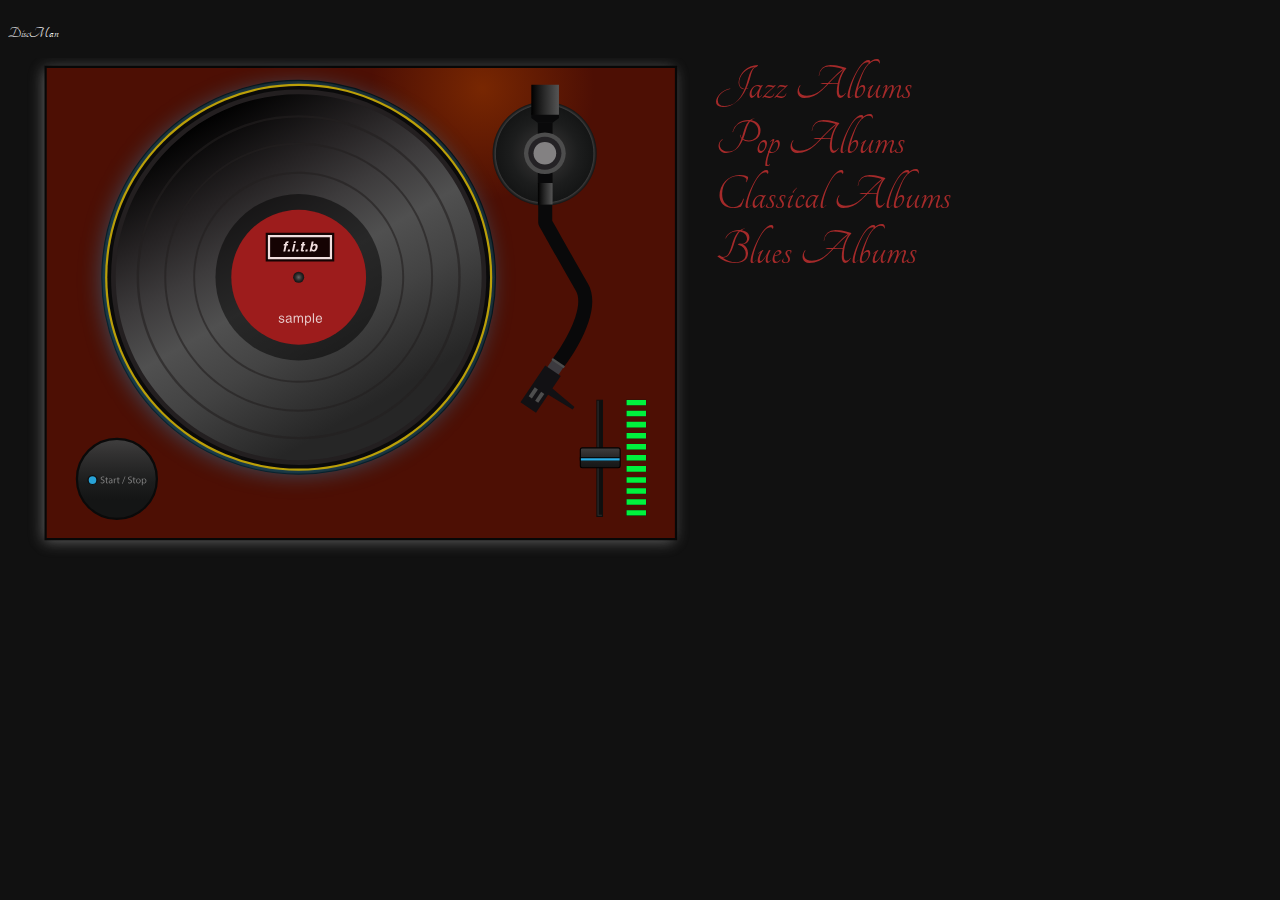
==== Player/player.html @ 1bad37e4 "fixed bugs" ====
<!DOCTYPE html>
<html lang="en">
<head>
    <meta charset="UTF-8">
    <meta http-equiv="X-UA-Compatible" content="IE=edge">
    <meta name="viewport" content="width=device-width, initial-scale=1.0">
    <title>Document</title>
    <link rel="stylesheet" href="./player.css">
    <link rel="preconnect" href="https://fonts.googleapis.com">
  <link rel="preconnect" href="https://fonts.gstatic.com" crossorigin>
  <link href="https://fonts.googleapis.com/css2?family=Tangerine:wght@700&display=swap" rel="stylesheet">
</head>
<body>
  <div class="total">
    <p>DiscMan</p>
    <div class="disc-content">
      
    <div id="container">
        <svg id="main" xmlns="http://www.w3.org/2000/svg" xmlns:xlink="http://www.w3.org/1999/xlink" viewBox="0 20 640 480">
            <defs>
                <clipPath id="volume-mask">
                    <path id="bar01" d="M559 429h18v5h-18z"/>
                    <path id="bar02" d="M559 419h18v5h-18z"/>
                    <path id="bar03" d="M559 409h18v5h-18z"/>
                    <path id="bar04" d="M559 399h18v5h-18z"/>
                    <path id="bar05" d="M559 389h18v5h-18z"/>
                    <path id="bar06" d="M559 379h18v5h-18z"/>
                    <path id="bar07" d="M559 369h18v5h-18z"/>
                    <path id="bar08" d="M559 359h18v5h-18z"/>
                    <path id="bar09" d="M559 349h18v5h-18z"/>
                    <path id="bar10" d="M559 339h18v5h-18z"/>
                    <path id="bar11" d="M559 329h18v5h-18z"/>
                </clipPath>
            </defs>
            <g id="background">
                <g id="bg">
                  <image width="610" height="467" xlink:href="[data-uri] GXRFWHRTb2Z0d2FyZQBBZG9iZSBJbWFnZVJlYWR5ccllPAAAEM5JREFUeNrs3ety27YWgFFIZm5t zzvnnU/bJLYsHTtDptvbAEjqavesNYOhLMmWmPz5BoCoUgAAAADg/9HmWi/09evXq74eAMCJDmO/ vL8YE14AgEC7cox1AkyUAQDvPsIuFWYnhVIjwDbnfA0AgDcYY4dzhdlRoVSJsM2RMSbUAIC3GlxL Y+xwSpStjqEUYrUIax1bryfIAIC3GGK14GodX9y3JsgWh1BnNiweN537xRgA8B5j7NCIsMNcnC2J skUh1AixWoQtvb/32uIMALhFfJWZ6DqsuH9xkA0L33AtxHpjO/N4LbrsLQMArhletcd6sTWNfeex /Hc2M68/HzmVPWKt8IrHbeOxXpCJMQDgljHWCrF95bhvPFadLevNjm3OEGJLx9IoE18AwDXjbEmE LR2rg2xumXJpiN2No3Y7HntBJsIAgFtFWS/EHivHeDvaN16nuVzZjJ8wKxaDbNsJsaFye6gEWms/ mRgDAG4RY619YTm8duPtXbh/l55TW8L89Rq12bHezFhr034rxOL4EG7nUFsyQwYAcK0g682IPaYI 240Ns5tpl314vLuZf+kyZS3Icoh9aIzpsbsyP0MGAHDrGIsh9jwexvh6GEfsmNbf3KT4WrdMmZYo 84xYbTbsObY+jiPe/piibEgxti2WKgGA20RYaYTYFGO7FGH3YTyk27sw8rLli+DLS5WtmbHapxtb YZZj7FMYOcjiDFktyMQYAHCLGMsh9hgibAqvOKm0acTctvyzRJlnx0rl59k9Y5uybIZsCq3nAPs8 jlqUxdm0/ClLX5kEAFwyvOZiLG7Un8b9TIjVLm9RC7Lme3kVOTNLlDGm8kzYc4B9GcfnNKYgi0uW vdkxAQYAXDrMesuTcUbsx9P4nsa3cXwfH/8Rwi3G3OxSZW1mbG6JsrdMGcPstxBon1KQDZXC3KbX F2YAwCUCLB7zpyfjPrEpxIbQPqW8/rTl9Hu9S3g1lyqHFSfSCrHanrHPIcjiTFlerpyWOuOlLooY AwAuHGMxqg4pqmrLk5sQbzncduPzakE2a5gJr7l9Y63Zsbhk+aX8M0sWN/QPqTRjjNnMDwBcKsoO KcamEWfF4gcP8x6xuJQ5d6WI2X1jS2fGlm7gby1X5tmx1icr7RsDAC4dY9Pt2nXFHkKM5RCLEXZf Xu+Fb11LdTayfuls3o9LktPsVpz1+v1p/DGO/4Tbf4yPxY39096x2nXHxBgAcKsYi0uU06b9aaP+ X0/jzzD+G24/P/Z3eG7eyD99SrO6iX/oxVm4L39h+LbUr8Qfr7gfL/w6zYp9KS838ser8vvycADg miE2jXy1/WmiqITHH8rLrVa1GbH8dY+ltGfHfm3iP2YDf+87KvOyZQyyT2nUYmxbCTAxBgCcO8ae 7Ssxljfr56XLHGFz+8VmDUeczJJLXeSvSsqftvxY2tcbE2MAwLViLC9T5j1iD+XlBw9726yO+r7t Y2bGSmnPkLWi7ENpf5n43GY3MQYAnDvGanvGloTYXaN9NmXZ8uTqGOvtIevNjuW9ZPGY95fltVaX tQAALh1l+WuQcoi1GmZb5mfFunvE1sZYmfmjvX1ktTDrjVZVAgBcIsQO5fX1v1qNUpsRWxph3Z4Z jjyZTSfI8icJahv9axv/zYwBANcOstgb+0avbBuNUwux1f2yNsZqdbfkKv3bTqDFx3rfTwkAcGqI bcJxiq8pzJb2ytyM2KpN/MMJJ9R7od7MWetkejNjogwAOCXCSgqxKb72CztlbqJo9acoJ9uV8bUk zloxtenc1/pOyqNPDACg0hOt1tgsbJfWY8e000+n7hlb+9ylAVaKmTEA4DxaM2PxOBdml2ikn7YX Oum1xWhmDAC4lLWTQKe0zWrbK/4DLNlftuYfBQBgbZOsaY6LBdi1Y6x1UmILAHhrsXb1Ttke+SaX VufmiL9fhBoAcMHgOqY11lxLbFUDbf2fAADcjhgDABBjAABiDAAAMQYAIMYAABBjAABiDAAAMQYA IMYAABBjAABiDAAAMQYAIMYAABBjAABiDAAAMQYAIMYAABBjAABiDAAAMQYAIMYAABBjAABiDABA jAEAIMYAAMQYAABiDABAjAEAIMYAAMQYAABiDABAjAEAIMYAAMQYAABiDABAjAEAIMYAAMQYAABi DABAjAEAIMYAAMQYAABiDABAjAEAiDEAAMQYAIAYAwBAjAEAiDEAAMQYAIAYAwBAjAEAiDEAAMQY AIAYAwBAjAEAiDEAAMQYAIAYAwBAjAEAiDEAAMQYAIAYAwBAjAEAiDEAADEGAIAYAwAQYwAAiDEA ADEGAIAYAwAQYwAAiDEAADEGAIAYAwAQYwAAiDEAADEGAIAYAwAQYwAAiDEAADEGAIAYAwAQYwAA iDEAADEGAIAYAwAQYwAAYgwAADEGACDGAAAQYwAAYgwAADEGACDGAAAQYwAAYgwAADEGACDGAAAQ YwAAYgwAADEGACDGAAAQYwAAYgwAADEGACDGAAAQYwAAYgwAQIwBACDGAADEGAAAYgwAQIwBACDG AADEGAAAYgwAQIwBACDGAADEGAAAYgwAQIwBACDGAADEGAAAYgwAQIwBACDGAADEGAAAYgwAQIwB AIgxAADEGACAGAMAQIwBAIgxAADEGACAGAMAQIwBAIgxAADEGACAGAMAQIwBAIgxAADEGACAGAMA QIwBAIgxAADEGACAGAMAQIwBAIgxAAAxBgCAGAMAEGMAAIgxAAAxBgCAGAMAEGMAAIgxAAAxBgCA GAMAEGMAAIgxAAAxBgCAGAMAEGMAAIgxAAAxBgCAGAMAEGMAAIgxAAAxBgCAGAMAEGMAAGIMAAAx BgAgxgAAEGMAAGIMAAAxBgAgxgAAEGMAAGIMAAAxBgAgxgAAEGMAAGIMAAAxBgAgxgAAEGMAAGIM AAAxBgAgxgAAEGMAAGIMAECMAQAgxgAAxBgAAGIMAECMAQAgxgAAxBgAAGIMAECMAQAgxgAAxBgA AGIMAECMAQAgxgAAxBgAAGIMAECMAQAgxgAAxBgAAGIMAECMAQCIMQAAxBgAgBgDAECMAQCIMQAA xBgAgBgDAECMAQCIMQAAxBgAgBgDAECMAQCIMQAAxBgAgBgDAECMAQCIMQAAxBgAgBgDAECMAQCI MQAAMQYAgBgDABBjAACIMQAAMQYAgBgDABBjAACIMQAAMQYAgBgDABBjAACIMQAAMQYAgBgDABBj AACIMQAAMQYAgBgDABBjAACIMQAAMQYAgBgDABBjAABiDAAAMQYAIMYAABBjAABiDAAAMQYAIMYA ABBjAABiDAAAMQYAIMYAABBjAABiDAAAMQYAIMYAABBjAABiDAAAMQYAIMYAABBjAABiDABAjAEA IMYAAMQYAABiDABAjAEAIMYAAMQYAABiDABAjAEAIMYAAMQYAABiDABAjAEAIMYAAMQYAABiDABA jAEAIMYAAMQYAABiDABAjAEAiDEAAMQYAIAYAwBAjAEAiDEAAMQYAIAYAwBAjAEAiDEAAMQYAIAY AwBAjAEAiDEAAMQYAIAYAwBAjAEAiDEAAMQYAIAYAwBAjAEAiDEAADEGAIAYAwAQYwAAiDEAADEG AIAYAwAQYwAAiDEAADEGAIAYAwAQYwAAiDEAADEGAIAYAwAQYwAAiDEAADEGAIAYAwAQYwAAiDEA ADEGAIAYAwAQYwAAYgwAADEGACDGAAAQYwAAYgwAADEGACDGAAAQYwAAYgwAADEGACDGAAAQYwAA YgwAADEGACDGAAAQYwAAYgwAADEGACDGAAAQYwAAYgwAQIwBACDGAADEGAAAYgwAQIwBACDGAADE GAAAYgwAQIwBACDGAADEGAAAYgwAQIwBACDGAADEGAAAYgwAQIwBACDGAADedYwdxjH3nKXP7f0u AMC5HdsahxW/u6qBtjf4BzgcGWoAAP+6Ttle+cSWFKrZMQDgUk2ypjmuEmbbC57s2iXN1lGUAQDn 6JJjguziYTacWJZrn1ub/ovHTeVYiiADAM4TZXPHWnQd2z2LbM/4x1uRVTondlhQq0IMADg1wo4J sFaUrV0B7BrOdGK98sxjP47a/dtiZgwAuFyUxeN+Racs3V+22nDESRwa97VOZl85sXjfZhzb8HMM MgCASwTZml7pRdrhlDAbznQitRCrncjjOOLP8W9uwijhCABw7hA7dPrksRNovSBbPZE0LHzjh879 vdmwx3RSeWwaMSbEAIBrBFmvUx5TyyyZJVvaUYtjbGmEHToBtkvH6XbcDzbtF8szY6IMADhnhJVO vzxUeiU3TA6zJcuWpRdkw8qTOHROIs+I7cJ4CMe7FGJ3Y4hNo4gxAODCMVYa7fIQRmyYXYiyub1k pazYNzYceTK9WbFdJcSex30lxB7H+6b7xRgAcM0Ym3pkGs/N8mPslvsUZq0oWzIzdpYY6+0PiyeR A+zDOO5CbOUQm2LMMiUAcI0YiyPH2P0YZDHKcpjlPWWtMFsdY4dK/NSm3Pbl9aa3vBx5H2IszojF ddmhvFymFGIAwDWDrLa6N8XY93HkINtVomxfXn/aspQFe8hexc7Xr1/zDNW2/DN79RxPH8fxeRy/ PY3fw/hjHPG+L+H5H8vL2TIxBgC8hRibJoumSaUpxr49jb/C+HMc8b6/K/FWi7Wf46m3fr2XYcWb b73pvNltqslp1ivvEXsYQ2wYxzbFWCkubwEAXC7G4jEuMcb97vchyKbQikuXeaN/XrJcvFQ5rCjH 3n6x+Mbj0mMtxB5CiOXN+61ZMVEGAJwaYbXbeRN/XKrMs2PfQpTdpxBbcpX+apwds4G/trZaC7G8 Wf/5edMS5VCJtvxJSjEGAFwqxvInKlttM82GfQthlj9t2fuE5ayh8YY3lQjrXcpiun5YnhGL037T 8uSHSrTZLwYA3CLMeit+Mci+pxjrzY4t+e7KfvA0NvFPY5rVmsLqebbr0zg+h/EpjGnT/1Be7hW7 q4RY7T0JMwDgHAGW78tfixT3jsXlyh9h9MIszpRVly7j5v1S+suUS742YDu+WN6An6f78vXGerNi wgsAuFag9a6fmj+gmKNs6Qb+7mb+3gb+3lJlfLP5Qq05xPKnJ1shJsYAgFvFWGu5clcJsvvw85Jl ytrr/tIMn7BUOT0vBlS8cn5etsxjeiz+Ti3ERBgAcIso613CK36B+ENjxA38ravy/3ytvERZyvyn KeMMWX6jrefnopyCLW/wF2MAwFuMsdq3DOWZstp3Vb66uGt6naq5PWOb9Ad6IZZjbFdebtTvzYhZ ogQAbhFitSCrzZDtU5Q9Vm63rjXWDbJu/IxLlaURT7Vly9rt/KnJ3oyYGAMArh1jpczPkOVj7Xb3 0ha1JcpnS5cpa7+8rzx3W15+0jJv1G+F2GZNJAIAnCnC4s+9IFs6Wp+gbC5TzkbPU8WVFE21GbJ8 3DYe60VY772IMwDgXPHVemxJlB1SeOVjNcTGnjo+csJyZSvIWoHWGrXXFmMAwC1jrBdktThb9B2U reXJybDiJDaNgqzF1n5BhG2EFwDwxgLtsCDKlty/JATXhU9ariyNuNp07m+9nvgCAN5inNUCqxZj tYj7ebu3PHl0CFX2kPXirPUcMQYAvJcYK53oqj5nSYSdFEKdWbLa37QXDAB4r0HWeqy1FLkqxE6O oUqUrY0xAID3GGqvfl4bYWcPpUaYiTEA4N8YYycF2MVDqRNmAADvOsrOEWAXjzGBBgAILwAAAAAA AIA36X8CDACOG1p7+QyoYAAAAABJRU5ErkJggg==" transform="translate(11.56 10.56)" overflow="visible" opacity=".75"/>
                  <radialGradient id="SVGID_1_" cx="429" cy="47.27" r="491.08" gradientUnits="userSpaceOnUse">
                    <stop offset="0" stop-color="#782702"/>
                    <stop offset=".206" stop-color="#4D0F04"/>
                    <stop offset=".688" stop-color="#4D0F04"/>
                    <stop offset="1" stop-color="#4D0F04"/>
                  </radialGradient>
                  <path fill="url(#SVGID_1_)" d="M34 28h570v427H34z"/>
                  <g>
                    <path fill="none" stroke="#070707" stroke-width="2" d="M34 28h570v427H34z"/>
                  </g>
                </g>
            </g>
            <g id="Record">
                <radialGradient id="recordplate_1_" cx="262.649" cy="215.289" r="175" gradientTransform="translate(-4.333 -.736) scale(1.017)" gradientUnits="userSpaceOnUse">
                  <stop offset=".919" stop-color="#3D3C3C"/>
                  <stop offset=".935" stop-color="#323131"/>
                  <stop offset=".975" stop-color="#1C1D1D"/>
                  <stop offset="1" stop-color="#141515"/>
                </radialGradient>
                <circle id="recordplate" cx="262.818" cy="218.245" r="178" fill="url(#recordplate_1_)" stroke="#000" stroke-miterlimit="10"/>
                <g opacity=".7" id="play-state-ring">
                  <image width="411" height="411" xlink:href="[data-uri] GXRFWHRTb2Z0d2FyZQBBZG9iZSBJbWFnZVJlYWR5ccllPAAAR9ZJREFUeNrsnWGS67puhCHZPncX +Z8FvVVmQfmfXZwZW0q9qjOJLi8BNEBSluTuKpc9tmfGli1+bAAERSiKoiiKoiiKoiiKoiiKcjTx EFAUpv/8r//5x/ny3//6j5VHhqIIG4pSQXEkEVoUYUNRhAlhRFGEDUWoHP58GAYKQogibCjqGFA5 03e8CzgIIIqwoaj+YJku8H1fOz+PAKIIG4pqgMvU4bt8tO/82uE5YZAQPhRhQxEueahMnb/v2fNj 7fj8LGhCr4HwoQgb6uqAmQbfn/0d9PmZQXo92P0ED0XYUB8Bl6nxuVPw53fCJgKCNfGc1vsIH4qw oU4JmFHAmBphM+1wXvQEi/Vz9HfT8CF4KMKGOjJgonBpuZ193l6wyUKk5bb3GAoogocibKi3AmYv mKD3IY9nHM8I4ERut9yXBRMEH4KHImyoUZDJhr2iEJk6PzfrdkaCxroPeWxt/HtR+BA8FGFDHQYw GSgg161/Q7vPOh/Q8yQanlo7Xrf+DQRIIfAQOhRhQ0UgkwGMNsBHIYLcjt6HuKpRsImCJnMfcrsV RgQPRdhQQ1xMBjBReEQeiwKpJczmnS9IxZl1uwc8VuM+6+esO0IdG6FDETaETNjFoIDR7kN+9h4T 8LkZ4HiwmQY6Gg8i3s8tj7U6oqj7IXQIG4qQ6QKYCBSiF0k8TwNRL+D0Bo0HDOTxyEWA+wkeirCh 0pBpDY1FnUrkMnf6O4jj8aCDnivZQoARANlels4w6gEeQoewoT4MMoiL6QGYueH+WfJg8kJx5W0L OFnYjALNAt6/JH+vJ3gIHYqwIWTC7sUDzByAR8vtrAvyIJoBDQIcCza1+5YAaBbn9hJ4LvoavPcQ gU4VPIQOYUNdFzK9nEsNENlr775s2A0NqfV0NihokMHfgkr2WrsPdT+a8ynff8jtEDqEDXU+yFjr XqI5F2/g315793nPRWEUAU8ENhlnE4ENGi5DAYPcjtyHuCAEQE0hNkKHsKHOAxmrLFm7L+paytvI z95zPHjtARxUKxBG6wEaBDK1n6PPQQFUuy8TaiN0CBvqIpDJOpg5CJgZfAz9najzyYTUWoGDOJts 6CzqYKwL+jwLTEhOCHE8GnwIHcKGujBkZgM0qEPxLrcdwJNxN+VxigInWuqccTWoK8leXgPgowFI QMdD6BA21EUggybzW2ByA2DjQWgEcCJhtEgHgdZ8zQjQvID7XhKHj5cX6pXjIXQIG+qEkMnkXVCg 3BzIWOCJAgcNpc2SK4FGgZNpsJkFTcbJaBB5gfdFQGSF+DJhNkKHsKEuBJkoYCyI3JT7rOvW8Bqa u5mVYyOS6yYQ7RrgASdbbRZxMK/O19b/tkJumYWk3jEmcAgbqjNkvFl51MUgYbEbCJeb85gHHRQ8 ZwujiTGIZgoDygH85cDHum65jbggpAS7tYSa0CFsqA6gsVrJ9ILMzYCMB5bI/R54POhMHcJoSAgt us4G7R7Q6m7QUBrqZl7Kz9p9WQB5uZ6WSjZCh7ChBoXM0KS/l4dBwmEeSJAL4nq8fFDPAgEENl4o TYIhNBQ2rQUCXn4GBQ1y8QCF5nqs4oKI22FojbChdoaMNTDfQPcSudw7A8cKpVldBxDYtLgaZIsB dFEn6m5GOZsMaJ5JECEFCAh0rAWjdDmEDdUYMov2J4u6mCxQvJ+j0Mnka3rmaiLdsDOwEcHWmFig QRwO4mwybuYZvM8LwVngieZ2JAodAoewoZupu5ntzzMYMtMgY4HGAsjduE+DzR2EzE3aCwN6tqlB INMSSrNgE21VU4MPChwNCghYns792n0LCJ9siI2hNcKGoAHcTLSEeW6EjAaX7DXicqL5miNUn42C jSiDJbKFgDUYZ/I2npvxbj8NCCHhNw862rqdaCEBoUPY0M1IrKUMWq5c3rYAc3fui0LHA463hgfp Co06GhQ0CGQmUTb+AmbUPUJqXjPOltyN5Uw0kNQez8KnDPUhVWy1Y1U7rnQ5hA3dTCBkhuRjPBej QaX2s/Uc1N0g5c5emTOyxw26LfRRYCOSb2UT7S6gQQcNpVkOprxtPWaF4DT4eCG2SHjNdDkEDmHz qW5Gqy7znMwNCI9ZcLk7wPFg44HGqzzr1WhTJLYFNBo6s2BjDWbRkmiR+N42EZeDhNWekoONdb8G Hy/HU76PWqEEXQ5hQ9CIv59MJGSGhsqiUEFgg7gaZCHnqCIAkfw6mqnx/IhWp0Wgk+00sAZCaov4 eRsUNM8EgNAwGxpeo8shbD4CNC1uBlkjYzmZDGAeSXej5WvQYgB0rxpk7UyvQoCWc6MVOGh4DSmT 9qrVIkUDvWCDwsgCDxpeQ9bn0OUQNpdyM4iTaQmXeSGyBwCXFth4hQA10KALNNG8TDRshgAmu3ka GlJDQSPS3nUAhU7W4XiXb/D+lwEftIINzeeI43YIHMLmUmEztOMyChnPuTwUwKCwQXI06PqZnk7G czQZJxM9R1bgPqSIoHdvtdptq5GmVziQAc43cBt1PBnoePkchtUIm0uGzZDkfytkHgZoHgF3g4TP RoTMWhL/GcBMDefKGrg/U0AQcTmZyrVstVoGNt8GcBDwRKETWZ9jhtUIHMLmSKBBw2aIm8lABgUM 4m6stTbR9TNWc9Ceif+9IYNCB3U4LdARaa9cQ6FjrbVBXU3tWoPOt+jVbGghQaT1DcNqhM3pw2bR kJlVWfYwwmQP8D4vfFaDjOdm0FLmHgsyIzkZ7Ts/dTpP1sTj2ZyOOOGgpSHEFu06gBQMfAdB8x1w PGjJtBdaE8Gq1ggcwuYwoLEWZ0YrzCwn4wEFuX0HXU2tIKBXXuasLqbV7azgz5FiAiTEhuwCarW8 0ToO1KDzDUDn24GOFXZDnA5ateY5HYbVCJu3hs08J+M5GmS1fxQwtZ8tN2PlaSzIWIszI5uaieS2 ao5AZTrAOdAzxBYFjhdi8zoReAUEFnSQMNq3ARokzObldJCea6mwGoFD2OwBmtawWTl4Wyv9NchY cHkYrsYKn6FFAF6bmZ6bmWUryqYDfv+z0Mm6HcvxoBu1IS4HKRzQoGNdns79CHS0rgleV2lhWI2w OVrYTKS9ACADGe9yN9xNxM0gYbNa4n/Ujpm9ypb3PgfW5ON7rNfxtjLwoFPL5SA5HBQ6Hoy8nI62 MLRH9wECh7DZBTTbQdLaX0YrZb4DIbPI5ZcDmYe0FwFE+piNgsxI99Kzg8AIx+OBZi/oWAUEVuGA VyDw1QAeLaeDACe7EJTAIWx2Aw3SBcBqLVMDTQmKXw5gouGzaBHA9n1EISMSz8nUvqOtuZejfefX huf06MOGhNgiWxmg1WqRcNpX8H7L6SAFBMi6HMthEjiETQo0kUKAFjfzUEDjAeWX8rNXeYYWAbTk ZTKA2bNU+chqLaNGgeOBBy2X1kqlvcKBiLtBf34aTqeXyxFh4QBh8wbQIEUAnpvRQma/gNsaiGoQ 8/qbaUUAmXBZL8DsleQfcT6sO/2t1sKClrJpJLRWWwTqQceDyhfgciynE3E5VkNPAoew6QIaK3xm tZypVZlF8jI1sPwCoPMQv+oM2XcGKWWuwUakz46YvUuVj/xdXzv/bjS/E22LE12fg4TWvHLoGmS+ HAAh0Clfj1cizTwOYTMcNOXt2gCsLdD0qsw00KDXtaIAqxDA2nfG62WGJv+jgOkFlyt9p9dOz++V 24k6HbR44NUBOAiItI4E6LocFg4QNt0g4zkZpBAACZtZif8tSLTbiKPxugHcgpCJtJVpAczE7283 ALV2oPacDrpGp7bOxQureSE16/rLcTu1nA7S3DNaOEDgEDbNoEEKASJu5pcCmihsyv+hVZtZ5cxI HzNJuplWwNCJ5+HTAh7E7Xjl0i8jtGYVDtSg4wEGAc436HIyYTUChydvN9DUQmdZN2OBRgNOCZta eTOSn/E2MsvmZTxHQ8AcGzzRJqAodLymnlZp9M/PXwB0vhQAadCxcjnZRaAEzqefyJ1A4xUCWGtm kHAZAhurGMAKm1lNM3sl/yNhM8LlvfCJVrG1QMfK51hhtUhI7SsJHWvH0Gweh8DZ6M7zsam/mbV2 BgmZeZBBwmdWx2YENEgBQAQyn7ou5uiTydV5zqr8Tm3CsG6ut/dtL9NmIN5+r34G6fnPwL29foq/ 9YZ22+o63iMPOf15naWWzfuqgbx2vP5v4vtJwPmokzxQddYrP1MDDQoYDTZenzMLNNE1My2QIWDO 63gybgd1OlafNSuXUwur1arOIhctpxOtVvMKB+hwPsnZdAYNmp+pgSZ6KV2NlZ9BtwLIQObI+8VQ fR1P1O0I6HQ0l/MywtRPsTuMo67GcjtoeyXtWC6F0wk5HDobgkbb5Kw1bLa9/JUInyGtZyzIoFVm hAzdDup2WhaFag5nkfp6HM3hoLmb36DTQVxOtFJNdTif4G4uPwgMBo1W1mxVmP0FAsdrrhkJm7V0 ZCZkCJ4R0MmG1bzCgS8DOr8D0NG6SWvVagTOJ8NmEGiQ/IwHmb8Ml2NVntU6NtccjVUIQMhQ74LO ugk1WeDRSqS1HUBrzTu34PidgI7mcgicpC6bs9kJNFYXgBpIsq7GCp2h1WY91stYICFgrjsZjeR1 Vuc7sv75Hlr5nO3Pi/gb8WnVlNmWS5PglZaeQjmcK1eo3T/spGkFjVUI8AsEjeZqso6mxc0QMtRe 0CkT45Mx299+P1+CNb7VCgxq5wByTogyZmRE4FwVNsDCzRGg+RUEzV9JR2N1A0BBI4HZGyFD1T7z NQidtfi+lb8/B1zO7JzHVsePSWJra3p9zz8eOJeDDbAnTStotEIADzB/iV+BpjmaWwA0WthMgiEC QobKuB2rbNoKrUVdzuSEyOYglLz8ZeQc6QIcOptzgsabyURA4zmaLVQQZ6Oto9FCZ2gDzUxXZkKG GgkdJLS2VFyO9r3NgCTiaqSTy1nl72uLLODIVd3NZWADFATUvjjWFgFR0GiQ8ZyNFzrzQOMlP0X8 /AwhQ/WAjpfTQUJrc8XllNCpuZweFw00rdpW4VnAkSuH0y4Bm4bKM60zQK3qzANNCRgkjBYFTUt+ RiRWYUPIUL1cTjmIog1Zty6ndh73AI4EQ2ceUMr71koobQJc0OWAc7/wFz4LGs/ZoG7mLyN8Vqs8 y4Am0gmAkKGOHFrzXI5UQm5IWC0DHenkclYDRovy2GULBk4Pm8LVeF/A2YAOEj6zQIO4m0wxQJlL Qips6Gaos0AH/c7NQFhNAgCqnRPWzyO0VF7HZSvUTg2bYIkzsk0AWtqsgcYLoXnbBFiLNTPdAAgZ 6ujQQV3O6oTVROw1M5ZrGQWaVfzqslpY7ZIVaqeFTaLEGeneHAUOChvN1WjraLyKM6sQIAIaQoba GzotLscKq4njWKKVZ9EQmbWNtva8sgO2Bhy5gru5X+hLbM1erJXHkdAZAhkLNkjoLOto6Gaoq7sc K6zmJfyRatWW0mbvtvWYVjRwqQq1U8ImmKdBXU0Jm1+dQRMJndU2OusFGkKGOrPLscJqYpwDyMLm 7DmCbM+AhtS03z89cE4Hm2QrmjnhaJBWNBZsysqzrKOpOTPvpCFkqCu6HM3dLJvzovw7L/D7H124 WQPIKvq2CuI8rwynuRVqdDb7gsaKzdYqz7w8jQYay714rqa2lsYqb9Z2EkQWahI01FVdjhVWs0Jq HlQyxQAWQDyorEZ4bVHO6WrBwNnczf3kX1ArbOZ1CNCKAbxtmhE3g4AGKQbIljYTNNTVXA7yPZ4r LseDSub8iEAl43y8CjU5YzjtNLBx8jTlrKXWXBOpOIt2CfD2pkFDZ17VWaalBiFDXcnlID3WtBwO 4v5RuKzOzzXYWPCpAcWqUJOzhtNOAZtEnkZbV4MCB4GMFT5D96Ox2s8wP0PR5fhhtVo4bamcO1mh oLF25FxBCCEVanLWcNrhYZPcMsBrRxMBDeJqSiejVZ6hOZpMI01Chvokl2PlcWbxW9xEe56h4TD0 Is7tSbDQ4mmAcz/hl89yM1pBwNwIGq/ZprVoE+l1hmzdTNBQBI4eStOcjlaplnE2lrvJXjQHZTmc U+ZvDg2bRJ5mlti2AV5hgAUcb/Mzaz8aNEdD0FCUHlZDuki3AMfrADDysoXKJfI3h4VNMk+D5mjQ 3meZHTbvnUDTspsmRX2Cy0HyOFngeFVjGegsCdiU7mY9azjtfqIvmRig0ZxMZPHmQ/zqstLd1PIz jwIuBA1F7RdWQ9rbtMjLv2iQWQLwKf+XNiacKpx2SNgA4TN0Xc2tMvCj2zpbG589BGtB0wM0DJtR VB/giONutMWWCFwsmCxJd4NUqJ0mnHY2Z6O1E48s3oxs8fwLDJ1pm58RNBR1DOCUa3FqulUgo117 RQIeYBbD8dQuXmeEw4fTDgcbxdV44TNkI7QoYLTWM177Ga2hJkFDUWMmoWvA4UTyNwh0loqDWZQQ 2pKAjNZhYAXgeyjNR3oxncJnVuUZWu4cdTXenjStoNlj10CKOjt0tLEju0V8WezTIyLyCxw3blJv X2XtzfO3Y6EUWRE2wfAZsuumlqdBujlHQme1irMaZFpAQ1FUH+CI2G2togvBM2NIFDpzEDqHBM5h wmjB8JnX/8xzNb8Ea7r5q/LFQgoBvDY0BA1FjQFOJKRWC6uhoSgvP1MLly3Apfy7P2PJz33zWcNp 80G/MAhwIls8P5KgKaFT/r278b+R2QhBQ1H7OxxrOxJ0k8XamBIJrWnLLzRng4bUDhtOO4SzMfqf WdVnkS2e7wHQPJwvQ7lYE2mqiXYHIGgo6n0OR3MwN8XRWO7GKgyIXNbC1WyvS8Acugz67c6mQ/WZ N/tAYqyZuCoaWyVoKOocDgfJA3uh+WjUBFmnV4bmp8pYI0d3N/NJviTaF0IDza0CmppbiUKmZnNn 6Vt1RlHUe4AzS37t3r0yflhjitchvrVQ4HDFAm8NoyWLAmYnfHYTvFRR++C9FjRoTHU2ZhsEDUUd L6S2bXzpTcaR9jQ/t19/LrVQ2SsYTrMWe67Ge6ezCUDGczVWAi8SPvOs7d2Zacxir5UhaCjqmA5n lnwX+WjYHqly1cYbtADpMO7mbc7GcDUWfBBr+xC/4eZD8E3PHsqHnqk8Q04EiqL2dzgahGol0T9F A1ahgOVcXhWn82pwOD+vUdvd8xDuZj7Il8ByNdGSRLSrMxo39eKnk7QVBFAU9X6HYy369MYfK3/z UMYbrwRay98gzsZ87+9yN29xNs5Wz6ijmUWvPrsDDkYLn2nraKwSZxYEUNQ5HY53Pk7FpHxV3M3y Z4woXc4j4G6QxyL5m9LdvDWHMx/ggxfH2ZSzC7QU0XI2j8CMAllLUwOOEDQUdRq3E61QQ93Nw3E3 yFhkVaWhDmdyJvzXczaOq0E6OmeabWp18Chk0PxMzZ0RNBR1bHeTqVBbFXdTOhwtd1O6l5dz8dra /LxG7X28fcHn/OYPXBuYvUVWs9ibolklzdZWAehsYhK8dQRBQ1HHdTRWBALpyRiZ/CIT3kwlrBXO P4y72dXZBFyNZVu9D/cRuNwl3sEZ7RBAUdR5HU7pBkT0pp1bh7OtRrtXnMwDcDGao3ltxqRl81pm warT3upu5jd+yIiricZKPVdjzR484NwAV2PNkuhqKOr4DkecCbDWyaTchj47AY64m9rYBK+52dvd 7OZsFFeDljojdhX98Lx9abwSZw8yBA1Fnd/tePmbrVvYbgMwF87jLn/P1/y4m1ruBr1o7mbrcLbj k+bWdnU385s+TG8W4S3eREqea67ml9hNNa3md1ZM1Jw9EDQUdSp307pL8K0yrtTC9j1dDbp31tvc zS7OJuFqIqXO98CHWAMSsi3rJLEtAwgaijqno6k5nNIRlA6nbP//4zpuG2dzL9zJQ/wczlPw6rQf h7MoY+nb3c38hg9UHPAgPYlugnUL8MJm2gpdb5dNy80QLhR1DYfjjVOau6mNVUjVbMTpeBs2oltI 7+ZuhjsbwNWI9FlAdZdYBZpnS72CAKlAh+Ezirqe26n1T1sVAJU5nDJ3g1SmPSvX94o72v69raPS OgusgKO7hLNBXE10AadVyqyVN9cKArxS50yZM0FDUed3N0j/tDLEXuZ87+AYhoxp6FYnaKpiN3cz 1NkkXU2k4SYKnrviaLQmdzex8zIMn1HU9R1NdNJc5nC27ubH2dwqLmc7Pv04meefn2vuZutwfsau V2WSfCh3M+/44aGuJro1K1rdUas8qy0U9UqdGT6jqM90O5GuJzfBqtQi7uZuRGeiu3lWx6qR7maY s9nB1UQ+nDsInOi2AQyfUdRnuJtoddoEupsH6G6e8vccT5m/2a67WQB3s3tl2rzThyaAs2lputnD 1bD6jKIodOKIVqdpXQZQd2OlALLrbd7iboY4m0QPtFr7B2/b53vgg4kCZ2L4jKIoxe0g1WlbV7Ed 15aEuyldTi13Y7mb2tqb3d3NvMOHow3SkXU1nqOxQmvaTMDaE4LbO1MUZU0oJ8EbCVsT55syflmO pzam3Z1x7e1dBbo7mw6uJlKJ9gA+kIfU29FoTexmBy4Mn1HUZzoaFEZzxe2U7qbsLLC9Lp3NXf6Z u6mtvbEq01B3M0z3wR9QxtWgO+DdwRAaupYmEuOkq6EowqcGobJgYDXCadux6VWE0u4VyNyVUNqz Mm4uBWCsJp0oWI8TRnNcjQxyNdEQWq3BZsuaGoKGoj4vnGaNa9akOrrg0wqxIWsG0dY1wxd57lWN hobPkKKAO/gBWGGzm8S6A3jNNimK+izgTM59VpWalru5gRNnpOUWUmGrjWdDxrh5hw9F+6BmscsF rRJBr+NzJoRmzUwYPqMoSoyQmbUBpFUAVSuEQlvbeGsGUejsUijQDTbBRZyZENoNOOieq9H2qEH3 7iZcKIqAQaI4IvZawhpo0Dy1BZpsN4HhW9rPO34YvXI1iJ0sP7hZ7E4BLHWmKKrV3VjjnbVo3XM3 SK4GXeiJjnPdx7cusEmWO8/SVpGGUr/mapAtnulqKIo6krtBIJNdbzO8UGAe/IFYlRm1A69B5tZw 4GfHVs7GF4OuhqKod7ibyJiXKYaaZedCgXnQQffCZ7XKjKyr8XI0UVfDUmeKonq5Gy+qcwOAExkH s2sJzXGuh7tphg0QQvNI70EmeqAjrbdrroZAoSgqCpwJnHBH0wfRCfdN8rkbkYGFAiNLn7OlgFFn g1pIryCAroaiqN5jIOpuboJX4yLAyS7uHBZKmzsfXOSAo3vXRBJmmeQYXQ1FUUdyN1nQ3AQvgX5b oUBTbzRgbY1XGBBZzFmDjudq0Fpz7QtEV0NRVK8JeGsj4pv4qQNrLHxVxt6ffmnb13j83mgO8XuF 0CznYy3gtKowkAo0iqKonu7Gq0qzAIOMj7PkthwYsk/XPOBgi9j5mto+3V4IzTqwUcjQ1VAUtSeI IjnsW3ACjoyd0dyNyIBQWho2TggtYhnRsmfLMqLVZ9HkGEVRVC93gxYMoBNwxN2UE/psc87DhtFa Q2jWQY3QewYPLl0NRVF7uxutUrY2Ab8H3Y221hCtSOseSps7HchICC0CnGjFRbamnEChKOqd7gbN 4SAT8UOG0lKwSYbQtJYJN/Bihc9maa8pp6uhKGq0uxFnjNQ6C8yCpxhaCgWGjX2juz5HCI5AxiO3 BpzyoGpfAIqiqN5j4eRApzZWRdIMXigtOxHvGkqbOx3M2sGN1JKjO9jVtj71NkObKweP2z1TFDUS MKjTiXQWQBfA94KONjamQmlh2HQOoc2it2tAigE84MzowaMoitox0iOS7wrtRX1GFU41aY8tBlpC aOgl24aBToaiqD3cTUsZtNc/zVsC0jpOdgHPPOCAIg3ovBAaUn0W3Ws7cvAIHoqiRk7CtfvnpMtB JuSZcbLbtgM9czaZwgCk4ykaPptAwLDcmaKoPd3NBI6R1sR8dgCCuBstfGa18ZJe42UINgrJrBeF VFpkkl4ecNCmmwynURR1BKeDrrlpTUFoBVTDO6vMgw/apLypVleDFAQgiS+Koqg93U0tupJp8YWO nZECKm9S3jQhnzscRO3nlu4BnnW0Qmiz4bZCMUmKoqiBALJAg6QcvN6SaMXuLt0EYNgY2z9HqWzZ Q9TVeDmbWfwVsQQLRVFHAA+6DxjSLX92xstIVVpX9V7UGXE12kG4GdSOhMx23V+boijKGSMnZ7Ie jQqhKYhe4+dbYSOGxYos6Izmb6KNNr0Pmk6Hoqh3AMgCjVUGfQOusyE0D5Sp8XLueKCizgYBDnKg rINHkFAUdQbwRBZ4og5nFrybADphT+dtINg05mu8UBp6wDJUHr7VKUVRVGCCnt2GAO0q4E3UrRJo azxt1l4dBDwqZw4SAh20HxrBQ1HUuwDkTdjRrgJWCiLSG21I3qbX5mlIvmYWPNk1Awcq0/+MYKEo 6sgAipRCo5Eib7Ke7R85tF1NS75mCh4Yb/Us4mrY4ZmiqKM5mQmcrFvhrUjeO7sAvmvepleBQCZf gy5SQuCC7DjHhZwURR0VQIi7QfYEQ1vdREqgu8iFDdAPDXE1XggNCatF96phN2eKoq7ifrTF6+j4 iTbihLsHdIcNeHCQbqY9AKMlzLhHDUVRZ4YJWtlr5cA9l7N9HGnEKdKxT9rc8QBm29VkLhZwvK4B hBFFUUcHUHTifgtGhTIFV7sVCEzAQcqG0NA8zdxwMAgWiqLOAB/N6Xg5lkzOJpOvqT7mFQmYsAks 5vSonMnb3ASPL2rAoyiKOouT8Z7rbdkSKQqILo5vVo9qNJG2ijTt4EwgxSMlznQ6FEUd2dEg4ylS IIBM2tFoUZfqtB4dBJDtoHvkbbx9sifnNkVR1NnczgQ6HHSctX5n6DYDPavRrHzNHLB/Gfh4HxqB Q1HU2VyOB5koaHoVB6QKBXpXo3kOZzZutxyEoZv+UBRF7eRkLPCgm6x5rgZdSuJFkP7x+q0igTlx cGrkRR0OciC850TLm+l0KIo6k6PRJvLo+BpNYSC7HDcvkldhA1SiRQkcqUhD/0a4PI+iKOrgbgcF TXYtYzZS1NRrsrURp4gfW4yE0ybJFwd0WXhEURR1QPBo6268hL+XuohCZ/dqtEibGq8ybZL+1RIE DEVRZwGKt5xEDJdjhcHQfA26H1iTepU+R92MR9yWOvCMO6MoijoymCKXWfAIEupkmivS5o4HIwIg qyQaOQAWddntmaKos4MlM7bWAOKNsdFdOtMVaTP45i37lz0YaN4GpS4BQ1HU2UHjTeJrbscqvork cCYHek3jbBU2wK5rXizRs38RZ4OUPUPEpSiKugB4ogVZURfz1t5oVqVXpm0N4myGl+JRFEUdCCje xD6ycH4EdJrG3HnAwUMpmzkA3gfgHQRCiaKos4CnR9PjbG68e3Xa3OngTA2XOUFpz1pSFEVdDTze rsRIFwF0jO0eNcpuMeDlSSIVEkg5nnXAM7MDiqKoI4NmCjyv98WazKcjR/PAA5R1NJGGcF169lAU RR0YPghYrHHXm+yjaxZ32xY6S1j0ILQ4mszMgKIo6gwuB3U6kRAZmqOxjISqWkXzHHizHnG1FzLK 1mk2j6Io6oxAibodFBYRVxMFHTy5nxvepAWfCGSijsZb6ERRFHUl8HiTamsszK6riay5yW2eBizo 7AWZjJ1rCZERRBRFnRVA3gQfhYsGjUhftJTmxjfb+saRfA+6kpaAoSjqUwAUmeBnHY5IxwKs7E6d GUsXXTQU6erMnA1FUVd0NAhktLE3Ah9kLPXcURfYtDoaz6pZxQbIAacoiroaaNDJtbfK3xpr0S4t u4TRWg4QUk7nvXG6FoqiPh0+kYl3pAhA+93uk/nsttCZrtCZPM3QltcURVEXg5FVvox2yx+ibLsa EXw3tyg9o38zA0OKoqizgMSDigcf5G/0gtDUEzbIAB95g5PjfqJWkqIo6qxAyU74kXEX7Xs2pNnx vMNBRBNV6AGlKIqiMMig7mhK/q+3wQZxH706izY1haMoiro4dDwXZI3N3Sf5c0drJ0F6IrHDSHmf DHovFEVRewIjMsai0SFv3M2Ol/Bze24xgIbCoh0BGEajKIoQ8t0LOh6/ZQI+dzgAU4ffmzr8TYqi KLod/2+gbWm6jsdzw5vv0QxzGvA/KIqiPhk6EnBBmmvqPvaOLBBAtgTw7GHLgaYoiqLyOe7dCgR6 vrlelWOTsCiAoiiq1zg57H+U29XMwT8+yhJm2tJQFEURLPntVnYdV2d+VhRFURRhQ1EURX0UbNbO /3s1bls/UxRFUX8fH1fgeaPH9Lc4m1W5bn2TEfAQUBRFfTKA3vo//vtf/7GOhM1qgMYDj/fiCQ+K oqj2yX/v5w91NllyRhwOw2cURVH5CfcKjrmrYRbeDpse0EFzNhRFUYSMD53Vecy6nfmbu8LGe0EI MVfgbxA+FEURODookAn72uCShsJmbTwwK0DU7AHMxiApiqLO5GIi8EEBhbiZ3q93aIGABR8PLmvi IBMoFEV9OqjQyNHqjM3dI0rzzm++fCMWXIa9aYqiqAtDxhpfkaiTN8lPjcdzpzdqvSEJvHH0ICFu iqIo6iywyIy1SK4mE1GKht2GwcZ7kR50rPuzB9QCH0VR1FVAFJncr8GJfw8Hs/aCDTqYe29eOyBr 4oBmZwkURVFXA5OV045Ekrpr7vxGJQAZAeDTQliKoqgruBo0QqQ97rkbpIDrELCxwmlRhyPAGx12 MCiKog4EGfQ5K3CxJvQCAklaXNDc8OYRqmYOhgDPQ18LRVHUVYCTyV9Hxl/0b6aAMwfedCRPswbf JAIg1EJGZwgURVFnAxFSEIDkaCzodB1D/wGbsi10pzfechHpk8gieCiKOqvDQRbL9xx/oxP7Ls5G FJD0gs4i8RyP9iEQKBRFnR0sFnCQFl8jJvwijRXAc/LNe2+8t9MRBzTM2VAUdSXAoG4HmagvQRfj jemo82pyNtE37kFnaXA40vrmKYqiTgIiZFPKnmEzz8mEdunsBRuPhpHwmfcYCh+ChqKoKzgddPfj 6Hi7SD6iJODPzbBB6q/LN7WAb3xpdDgED0VRVwAOWv1bGyO1iBECmEhXl5DmxgOCupiMw1lAh4N+ OBRFUWcHEJqb0cbPHo5md9ggByRi5aIHIbOvDYFEUdRRYaLd15qeWJyx1oooRfcba4aNFrpaAwdk Ma61x7LVaRRFUWcEjAUca8K9SLwIKxJWa3Y7VdgACzsjWwcg4LFA44XTkHbZFEVRVwAR0nklMqGP TuwzwISdjRWmiq5gXQIHYhE8tMbCAIqirgaYaHcVL0qEAiaasuiyqDN6kNBSPAQ4UVsnIHgIIYqi jgycNfC8FmcTgQ78+rTIWI9qNLTiDLFxi3JBF4kSJBRFnd3RoGCxJumos0Ghk5nkd4FNdhsBLUzm hc2QMujQG6coijoJYBDoWJP1TBHW+K7PiQOUPSCrcTAsZ7MIvt82wUNR1NlBFOk3uYAQsirVaqZi 3KLOStzNKzOOWj3P3UQSWwJCkKIo6iyAqQ342viKTNhR1zNkkec8+EAgB8ezesiBiFo/goeiqCMC x1tH6C3M9ACTKQ7o0oOyZ9fn2kFBkv8okdEeagQJRVFncTFI9Wx0vaI3tkaLA2rQqY631hrNudNB Ww3QII4lktDyGnVaMwSKoqgzuZxo0RU6uW+FTtjh9Cp97kHhl+RjipGN3AggiqLO4HS8hpvWYvjo 2Dq8Im1uPDAohZfA5SV4HifTXoGiKOqIYFnB2xngtJRBi3RYy2jCBqxIQ/az8aDzEjyXs0syi6Io 6iAwyo6nr4ZJvDeeDnU2K3hQtvdF44kv58CgNLZeF0VR1BHhIuAkXhtPX+KHzKKhNHEclmVO0rDx DlaPsmfE9SDFAuh+N4QQRVFHAY6Vo1mC4+lL2vM13YoDesAm0um5djBexsF5yUESWxRFUZ1dzOqM pdJpst7T3TTJhY2St9FchCShk3E3kR3m6GQoijqTw4lGibyJO9qyZnHG9HGwcSxTtBHnClq+l3HA PMigQCSAKIo6mtNBXY22fOQVjBRFKnybxswR+9lkczVoBUUkd0NRFHVUsIj4iffIZB1xNlbxVaQL dKg4oBdsrOSWV4X2qtD4JXo+J1MkwC7QFEWdDUbIgnht7IwUCERafzWNpXOngyOdnA1i/SL5G3Fm DAQQRVFHcTpecUA2SmQVW3njZ7doEQSbwOLO6MZpUXejORykBJqiKOooYBHJr6dZlLHxZTic8jba Fw0xGcOcTRQ8NTC8DNeSdTdIKTSdDEVRR4eSt1PxAoyNr6CzGZqvycLGO0jiHDDL2bwcUr8A0DCU RlHUmZxOJCL0Al0NGh3y8jaeyRjqbMSwgWjHZy9fY5VAR7pCizCURlHUccAixrjk7XDsjZlaVCgL ma7VvTBsjLyNRerIAVvEjztq9yNhNITMhBJFUXvDqKVrwAsYO5HigKH5mhZnswIHLlIb/gpcvDU4 LaE0iqKoka7G6+psdXiOTMYjITSvUEB7/XC+pgU2yIFFWyygeZpX4KAxlEZR1NHdjAYcdCfj7CT9 JVgVGrrepj9sAn3SomttXokD57WxyW5BQChRFDXa6YjEWtS8nEn6MwgdpCqt63g4DzhwvdzNUzmI yL43SHNOQoWiqD3AEu2BpjXIRGDyDAAm0j0/vH9NT9hY9jCyoDPrbqxKtfL/Ri0hQURR1GgQIeOl tRVLq6vxloug4+WusLE2LrP6+niQeToHM9oV2mt4R1EUNcLVIB3zrTyNFjp7Aq4G7fw8bC+bFGyS JdDRhZ1Z8ER7pqFfGIqiqJ6RHxF8LWKkiCoa/UF2Ot53nU1gQI4u7PTK9xByZ/ZoQGYfFEVRPcZE dIxENkR7CparaSkMsIxEOF/TAza1A1i7nQWNZhfR2GRpD63XTFEUNQo82cpdJNJT3n4GoTO8CWca NjuF0moHTjuY6JobpKMA8zgURfVyNdbzMtuwPMGozzPgahYZHELr5Wxa97VByvcizmYBD7AId/ak KGoseJBdOZeAo3kpE/BoxMfb4bhrCK0XbKyDXQuleXvaeAfZsorang10NxRFvcvVoJuiWWPj04GM FfXJRH+yrq0/bJxuAsgWpx50ngBcrIIBpPqC7oaiqHe6GqswAHU1T2dcRNrUiAxu8dV7PxsLPmgd edTZoC5HAw/6RaEoimpxNaIABgXOM+hqotVo4o192RDav3UfeOAnwSourG0GPHcTXXODhNImnjsU RXV0NSL4fl9eNW5kTMy0pxnWUaXJ2QSq0kT6LOx8Kc4mugbHazRHd0NRVC9Xs1bGQGTS7U2ukVRD tvlm9/FuHnzQo804rYP4NA4uah+jiz0piqJGuJrsEhBrSQhSjYY03eweQusNm9rBRewjUgadgQ6y f8NCd0NR1JtdDVru/HTcDLoGEcnVdB/zmmEDhtJa+6S1uJuW1toURVGjXI3V2dlzNR50tKUgVoRH Ro6B86ADbsFHa5SZSYxFXQ7dDUVRR3Q1ZZ7mGYzuoIvc0Y0l//YeW0No3WADrLnJ7NzZcrAjLifj bggciqK8Sannarzmw+hkuxZC87YU2D2SMw888BI48JnkWJTyPd0NRVGEi+VqRLDF7C9g7PtOhNC0 4ihkcXvXwoAf3Xf6UNA1N0jnZ+3y/ef9/Px821x+/sb85/Lzv6bNZfnzGLruZhWuyaEogkeHjARd TXZy7bXw0qpxPYNwTGeTKBSwdqJbgiG07w7uJtozjaKoz3Y1a2Cs03YpRpd+fBvjHFqBtvvamj2c TW3Wv72vR/nzj5O5bxxNq7tZN69zpbuhKCoQPkNcTWvKoAYddFF7ZCPJriG0rs7GcDeZYgEPON+g u0E/CDSeKWLvJU5R1OeFzyIRnJqjqRVDfTuO5lvwajRkIefwitt5hw/Dgo9WBl1WpVmVaeWH8Q2C BgEOYpspiqKrsXqeRZ3Nd2Us+xa/UCCzmHMXVzMyjKZ9UJNgBQJzMJRWhtWeSiht3vztn+upCKdp oTSG0yiKEscRRDdEQ/LR3xLLTyO7cg5turmLswEKBTKhNKso4FuZAWzvj7bdru3q6YXTKIq6vquJ 7sDpdUl5Ks7m23A23+JvreJtIimyQ7nzns6mLAqouZutq4i6mx83UxYLlIUC3xtnc/tz3yx/LxaY 5P9Ln1fF4UyGk6G7oSiGz1BnUysGqIXKvg3QZEJo1vsaOoEekrPZyd14cc3a7KDXHjjah0O3Q1Gf Fz7zQmg117Ed1yzAWKDpsZfXbmPWfacPaHJmBVF38+NUas7m5/bNcTevirt5Fa+j5mrK90VHQ1Gf 42q8Le+93YifYhc6WemBXh1TzEnyiBDaMGdjuJvWMmg0d4O4m5ZyaPZNo6jPAg0anSkdjdf7DHE1 Vhl0xtWI7FTuvLez6e1ufirMnhXXci9cTc3dzI678drYaDmoCXi/FEVdN3ymTZYXwRZqehPn7B42 b1nEuZuzAd2NBNxN7SCjH5JVo47s7onMCJi/oajPDJ95kHkZY5fnaLz1NdrYdShXs6ez0Wb7tf0e NHczF87mVjic78LR1G5/S33djeZufn6WwuVstXU2dDQU9Xnhs0Xy291bRU0edFp6oe3qaoY7m47u xlttq12+nA8w2i2V+RuK+jzQINVnWchoY9aXxLYWOLSr2dvZtLibMpw2V9zNd+Fe7sp1+bu3zd+d Ckez7TCwdTEi/8zRiDB/Q1FXA09r9dnLCJ9ZE2PU1UQ3hnyLq9nF2YDuxrKnyP421odXmynUcjve lqqr+GWE7C5AUddwNZHxCnE1kfzMCNC81dW8w9lYM32tMm2Sf+Zuau7mu+JYPHfzvbk9b1zNpFy2 7kXL30TeM0VR5wmfRXI0XocAa2LcUhywGhPjt7ma3ZxN0t2gttSKg36BH+a3YNsRIB8iq9Mo6hqg 0c5rrUuABp2Mq9G2E0D7O0a7n1zS2ZQzfasj9FI4m0lxN3PhVix3o+Vt5sLdbG+/FHezVt7D9v0x f0NR5wOPVri0GKGzSIeA7WQYnQiXwMlUn73N1ezqbAx3I4kPNlKZ9lX5YK2ZRG1Nj5a78Tqq0tFQ 1HlcDRJ50YoComPSl2DFAd7maLXwmVbp+9Yoy/3NH/SkQOcnH1LL3WzzN8/C1WjupuZiynU227xN 6W5+Li/F3TB/Q1HXCZ/VHtPCZkizYNTZfElsETpaGPB2V7O7swHcjUis0sPaRjUzm0A+3EyHaOZv KOocoCnHoZprsMYjy9l8AWPRF+huFol3eH7r2HM/wIdeczeRPW8i1Wm1nE3N2dRcjVedxvU3FHV+ 0GQ7BCDLMGq30Qo0pHjJW2i+vsvVvMXZJN1NZO2N5mi+nA9aW4cT2eWzFjMVOhyKOjR4ogUBWu8z dN2flz+ujT9We5pV8Cq0t+l+kA98Er35nbf2psyx1PIwWuWZ9vzy79VczatwMrUO0VJxNnQ4FHUM V4NMcKNbOkddTQmf7JoauNT5Ha7mbc6m8oatmnZkH2+k/9CXM6tALa21/sb68OlwKOqY4TMkVxOp hvXGnt6taeCigE93NqLM8rUvAFqdpjkXy+FozkbrLvAyIF77kOlgKOpYoLGcTQ0ytdBZWXVmgQUB j+ZsokUBh3E1b3U2oLtZlXAaUp2G5G++ArMObR2O9sEvwg4DFHV00CCFALUxB120ieRpvsQuDED2 2vL24HkraI7obEp3Y30pyrUvtTUyLZdJ7DU3tao0zd2UVWnb28zfUNT7QYMUI1mt/r31M8jEVmtN s0h8z5rDLSqf3/0CFHcT6Ze2CLa46jvwBcjkblihRlHnBY3V6wztEPCVGGO+RN/6+RlwNYcNnx0G NoFwGrrY00vYeRUhX+L3LUK3lbYqRQgcijqWo8k2/v1KAMcDTSR8dorx437wL0wmnPYT9npKvanm 7NxnNeT0wme1x2axW9qwJJqi3gsabQ3NIv52AdnQmdeaprWz86FczWGcTcdwWrQUOmN3LYeDLLyK Ohy6HIoaC5pMaywvUvIbHEusReSnrj47q7OxQGQt9tw6nCnobibg2nI6kwJ3rSRaczh0ORQ1FjTZ 7s3RKle01PlS4bPDORuDwkgrm6i7+XJs7++ky7G2lW7dloAOh6LGgeYl8W1MPKj8DkAGbYl1uvDZ IWHTIZwWXXfjgeY38KWJtAH32ksQOBQVg0xP0ES6yWvjxu9AOC3SLSAUPjui7if5QqHhtJ+Q1KsS OnsCYbTauhotdCZir7MRJVz2A/lFgX0ZUiv/NkNqFGVPxlo6OEfbXiGOJtLZGc3XmMfiaK7mkM4m EU6LFgugRQK/AXdTfpG82QlaFu3NWOhwKIKmD2hqjTVfwfHitxEVsZptonvVRCIihwTNoZ3Nvw/Y f/7X/0zFbH517LRVDq1dZuNntDBgSrqNskS6dDc1t1OeXHQ51CeDBg27e6AptymJtrv6HQibRTdF 84oDTjH5vJ/sSzYZX7ilMogLAJtalRpScWaF0ybw/cxGWK1WocZKNYqQGQOaTPuZ35uLBhyv/5m3 KFzrE3ma8NkpYFO4G1FcziSx/I0FmMhFRF/YKY7rqH0h5o0riyz+JHAohs3ibWgyYfbfBWSQcLvV /wzdkNFyM4cPn53G2RjhNK1oYKm4mlfS7UScTUQ35SSaCuhMBnCEYTWKoFFBs1SuPdAgBQFWtaoG mq8EaLy9sU4TPjtjGA0Jp213yqzlb3qCRhQgZPM3WjitpslwNHQ51CeGzUT8rZzLqrPIGprfgdAZ AppIYYDbyfnoruY0sAHDaZa7EcDVII97oEFPHmsL7LlwObVwWs3tCF0O9aGgifQ7q4FmCwMtdIYA J9toM7NHzWnCZ6dzNk44DV1/g1aoRaCjuQ7kZPp5jTfD5UySW49Dl0N9UtgsmqN5SWzBZg0wv8Xv NtKr8uyQe9RcNowG5G+2H8QChKEQ5yPK42joDNnDRjvRJsELBxhWoz7FzYgDmVX09jPZ/MyXA5zf kusw8hJ7l18zT3MWV3M62Chfxsn5smoFA5JwMhpoPPcixszEalUzKdCxIMriAerqYTMRv2uzFzrz NlXUgOI5mlHraU6Zpzk1bIL5m1rBAOJwEOcSWU9jPbZ9/FYJpW1Dakg4jS6HurqbEalXbPUInf0O hM806GQabSJhs9PlaU7vbAL5GzEg4zkccSAzAScR0rFaFKt8Kx6fi/+PVKyxeIA6C2SiYTOvzxni aJBWVaiz8fqePQUvcUbGktPpfqEvL1IwsCgDrVWNpj0vcjLBC7Pk7wUDa+FwaiG1Eo7asSB0qLO6 GRF8w7OWYoDfAGwiDTc1R4OWOVdBc0ZXc2rYVMJpSMHALHqFmhUai6yfQZtoruKXcN4qj1ul0Zaz 0UJoDK1RZ3AzItgamkX+uXNurd/ZFg49Q2deCC0CmcuA5vTOxgCO9uVeAn8+sobGAg160f6OVho9 JcNqdDnUGSBjhc5qOZpo6Ezrc2bBRVtbg1SeaYDxtoq/BGguEUYLFgyU4TQtpJZtrIlUma3gSfXz 2K2AjuZwIi1uCB3q6G5GlJAZGjqzNk30cjSWw9lea5VnLaEzkQvlaS4FmwpwvIKBZTM4a7BpPbGQ EJk3u7FCatv/g4bVGFqjzuxmvPYzWdB4nQF+S72LQG17+MhmaCHQnN3VXAY2xmCJlESXLufVeIJ5 7cBb4XPbXM8KdKbN+8usy6HLoUZBBnEzGmSshpo9QBPZNgAFTWbHzcuB5lKwAQoGkJLo7AmGLkDT QLIY0Lk7wFkr0LEWgFrrcggdam/IiPj9zdBNz7I78v4WfwuBbDHAS7A2NJcGzeWcTRA4SFub1vCZ dyJZ93mPl8CpQSeykyihQ42GjHZeiNhbAyygoym3XP4SLE+DbheAgia6DbxcHTSXDKMlSqKzwNG+ LFHIaAu8FrETpDXg1EJqsxJiFLHX4xA61EjIiOQXaqJ70US6OGuPaWEzr0PAEgDN5SrPPgI2DnC8 E2VpOOGiZc+L2G3RayffvfL8WwU8W+jUXE7tuAihQw2GTG2S5lWb1UCjlTZ7/c4QZ6O5GXS7gJdg G6BduvLsY2CjAEfELokuq9QyLicDmcWYBVkzo9oXeJvDmQ3geMUDGegQPIRMpKS5NWz2qoTNasUA WpcANGQWqThDt3a+fOXZR8FGOTGmjsDxujh7oFkcd2OBaOtyyr8zy9/zODXgiONwMtCh2/kMwKCQ QSdhFmS01jO1sNmzAgjP1URyM+U6mrLfGUHj6PKDQsXdTJXr8jJvrufNAF5e7sXlsbn82lxrl7+M xx7F7cfmf/xcb19D+drmzfX2Mkm9eGBSjo2Iv//Px36/CJkukFkdyFgVZ1bo7NsAStTNlFsFeOXN BM0nDgadgTMXsLkVsLkbwHmAoKlB56FA5155LTXY3CqwIXSo0ZARwToBIK1nXpXBvwYab00NkptB Nz/bQnIlaDgI9ATODDqcewEJxOl4sCldjgUdz+HUgDNXjkVP6BA85wEMCpkeuRmkrLkVNBpwvhXQ eG5GW0dD0PDETwNnUgZqK6z2qITVHobLybgbxOVkwmqzcjyi0CF4rgGY0ZCx2s5YizWfUl9H48FG y81Y1Wbo5mcEjaFPKhDIdBn40eKcnFbnZq84YAEuVhKyfOwm/19AsH1eWam2vazyzyq1uThGaNub LUS8ggFWsp3DxbRAxusEgILG2o8mChvUzWj5mS6g+TR95Ane6HAm0XM4XljtUXEpiNOpFQv8qvzd e+VyA13O1MHp9HA7BM8+cIm4mBbIeHvPIGEzz9GgsNEgg66f0RpqpkDzSa7mo0/qBuBoORyrcODu hNU86DyAkNp9QFitJZ+D5HIInv0BE3ExInYLJgEhs0q9jcur4hy8ijMkT/MdgAxabRYpbSZoeCKn gSPiFw1Ey6Pvist5gKBBczilw7lLvHhgduDrwaYXeAifHFx6uBgRfMGytsFZWW32lFghABo++xa9 wuxL+ftaEUC04oyg4YnbBBwxwmk9wmqo03mIX6FWq1a7OWE1DTi9SqVHgefTvsNrh+f2WPUfyc28 xO5tVsvRfAdCZ98OYKxNzqLVZl7YjKDhidoMHJF4aTQaVrs7wIlcR0JqkRJpDTaz2DubRkNrU6fv 6BW+12un3+ldXeY1h7W6ANTcjFcI8KwAA4ENGjKrvZ5M2IygIWyagaO5G8vl3AJhNQ06vwLweRgu B12PMyq01hM8Pb6zR/vOrwN+t6WyTJRBFAHMakAGdTNa2OzbcTdI8j9S0qytn1kE2yCRkCFsQsDx wmnRjgNI5wEEOtZtL4fzcBxOGVZDqtZmBzbR8FrU4UwHPC96DzBr8LEsYAQMlyFVZkhvs0gxgAWd iJOJVJtZoTMhaAibdwFnMsJQLS7nATiZaJVaq8vJ5HP2LCg483e7deFlj1CZl5exepqhuRkrdOZB xrpPKwBAiwAsN2PtRUPQEDZDgSPiFw54wLkp4a4HeNGgc5e2PM6t4tBqsKmty2kNr2Va4pypom1t fF4ELghgRGI5GWvNzCJ6SfOr4jS+Bas8Qy8j3QzzM4TNLtBBKtUy1Wqay/GcjgedhwMdy+HcQeBk oYOAB4XPyDBb5HdH5F8QJ5N1MSLxxD+6ONNzNFZ58zMBmafgXQBaqs0IGsLmbcARieVxLJfjQScK nrsDnXtDWG1P6KC5nSMvHF0bnrMCjubdkNHcjBc2Q5xNb8gg2wKECwEIGsJmJHAsdxPpHo2USXuF BNYFCachLqd8zZEuBBHoRBwPAp2jbH/QO8kfhYxWXZaFjNfXTHMznrPRgGKFypC8TDZsJsJCAMLm jcARieVxrLAaUrGGOp17IpTWK6x2M1wO6nYEgA8aXjsSdFrLlBHIZBP/0bxMNGz2LVhBAPIz6mRq 7Waivc1YCEDYHB44kgirIaG1mwEKBDx3x908KpDzXI4XWusdXjuL2+mdg8m4GDEGU2utjLYwM5Ob 8cJnTwcqHmAiITOr5cziHEOGzQibQ4XVkDwOksuJOB0EPN59aEgtmsu5BV3OLH65dMbxeCBCz4cp CJWso0HDZV5VmZWT0cqYvQ4ACGS8YgAPJFZV2bfy/yLNM5G1MwQNYXN44AgwWHol0rV8zl38IoK7 414Qd4MUDmitbtDQmud0ZgPYvdxOr7U7vTYja3ExIrGFmMiOmZ6bQSCD5mqeAQfTkpfJljQTNITN ZcJqUZeD5HQQ16O5mto6nMiaHGRBKLKHTjbEJtK2bmdUGC0KFmuWHVkj44XLPMh42wG8HDBY7sZK 9GfCZS2VZszPEDanB44Ag2cmtIZC5x4ATe0+JIdjQQctlUYbfka6ErQWFbQ4m17JfiRUhjiYaJWZ BRkkR+O5GwQuvSBDN0PYfGRYTRIuJwOdm/g5Ge/+GxhOs7pIRwsIRlSwtYbYorDZK1QWWSuzBgGz VAb4DGis3IsFltGQWcXPlRE0hM0lw2qRqjUEOqjjiVxqe+N4++QgLidbSBAtJoiCBz1Poq38UchE czKr6P29oiGzXq7GA8xLYvmYl/JeVidk5hUBMGxG2NDlSH0LA6tcOgKeCJRuAYczS35tTktOR2Sf 7gQIaFAnE3ExrSEzDzIRRxMFDgoYa51Mtp8Zw2aEDV2OYJ2kkY3aZsNxeKG2CJTQcFqkWq1naK2l cq2Hs+m12j/a7j/qZtBCAO8ahYr3tzLhMs/JhNwMQUPYXA04qMtB8zleeA1xPDcHOjfQ3SA5HAQ4 0U4E2fCa53iizsarLhOJ52XQkFkWNJqjQSDzAl2L52CsFf9aw0yt7Y7QzRA2hA7ucsQYVK3N2lDw 3JMAiriae+V1ICE11OH0KCLYCza99pPxQmZrZXBG3AySq/Fg8xIsye91YUacDNpmhm6GsCFwEi4H LSKIuh0EPihkIgUD6Jqcni4HBY8HnV4blokDGAQykQWai+EkXo67QcNqiIPJ5GPQppl0M4QNoZNw OV54bZZcBZtX0Za5rf0dxN0gwBnhcPaCTWujTBQy2aozxOEgMHmCf3dxQmXejpnRfmYEDWFD4Iif P0BCa9GyaQ8+CEQ8J3Nz/kcNMmjngWiJdDaPEwmjZXfHzIbNPEcTdTUIbNCwGOpgvHxMpMKM62YI GyrpciKhtQx0oq7HA08UMlbOBs3h9Gx5o30G2vkSydeMKmteHcggzsaDDupWsoCJrJOJJP4JGsKG anA5PaHjOZ4ZAEcraKLOJlo40Gtragm6m96lzV6n5qizybicF/A7SwAwGcgIQ2aEDbV/aM0DjwWd CXAVFnxQEHm/b0HmZrzmPfI3rbDxmmhGiwKQBZvZtTVLECYZ95KFjAjWMJOQIWyoAaG1VuhEHE8G QLNgFWgIZHo4m1ly7W28cyVShVb7OVJ5thqD9isBnAiAkL+B5GGswgfExSB95wgawobq6HK8mTmy QBStZvPAMwMwia6xaalKQ9yNBh0NONtjjrSo2WM9DRJGW4DQVvQadS9eVVmPEmZChrCh3hBay7id VvDMDjyQ21E30yOM1tKsM+pqPNC0dG9GL69OtyNwiQCGkCFsqBNDxwNOD/CgMMrcPxo0e4TRIrCJ rKvJQifiUJAW/i0OhpAhbKgPhU4kx5OBUPbSszCgxd14wGlxNa3NNlsgFEnmewBE18YQMoQN9WHQ EcfpIPCZAo4EhZUFtyhkZiC8mAUNAhxvMecibett0HxOBEgr4FqshZeL854RSBMyhA11QuiIxAsK vFCbB54JhEcGLj0cDRpGK4+xt0NnSxgt0rIGCbGtguVUvHzLIn4X6oiDQTeXI2QIG+pk0LFcjiTc jgcexAkhHQFQuIwCzd6LOiNFA0iYzYMQ6lg89yXSZxEmIUPYUBeHTsbtRMNvKJC830G7PXsAfSds UPgsgdto+XT076IXkXw7GUKGsKE+ADrWoDsKQK23kf+VacI5Jc+RvYDjLQaNwGMRPH/UChdChrCh PhQ6LW5HwEE9C4eIY8mEzFrX1yCgscJHHmgkMfgjIMm4FQQuGbAQMoQN9QHQibgdz/X0ckAZtzKB /3skaFBnEwEO6niibigCkhb3YkGFkCFsKEIn5HYy7icCoppDEsm5l8zW0FlnExmMUdfQE0ZRqPQI j1VhQsgQNtRnQifjdloBhIbjIs6lBTBTwznSChzkdvQ+5Lne7SxgCBmKsKG6uB0v9NQagmt9LONk RsAmA5wMhBBnkgFKF8AQMoQNRUXcDjo4Z64jzqiXe2nN0yDgQfZf6QWh6H3o6yNgKMKGOgx4sq5n BKS8/6fdNwI2mQE9C6GsQ1kD7swFDCFDETZUL+hkwdMDSL1cS6/wGQqa6O0MJFCQZB0LAUMRNtSh wZMZ9DPg6AWWnrAZAaDs4xmgEDAUYUOdAjzofa2gyMJl6niOrOD9GfjsCRMChiJsqFOBpxd8ekAk 42B6wSbjeEb8nIILAUMRNtTZwBMd9EeBau/zYA3c3xsYKbgQMBRhQ30CfLzv59Th+UeATfaxXvcT MBRhQ30kePYAxzTgPIkO0Gvjc9Zer4VwoQgbivCJf2enk3zv107PC4OCcKEIG4oA2ue7fCbYpKFC uFCEDUWNh8/ZvuddgECwUIQNRR0PQiPPi6GDPqFCETYUdV0I7S5ChSJsKIpAIkgoiqIoiqIoiqIo iqIoiqIoiqIoijqN/leAAQD7hiEQdsiv8gAAAABJRU5ErkJggg==" transform="translate(55 15)" overflow="visible" opacity=".6"/>
                  <circle cx="262.818" cy="218.245" r="175" fill="#FFD700"/>
                </g>
                <g id="vinyl">
                  <circle id="record-edge" cx="262.818" cy="218.244" r="173" fill="#0A0A0A"/>
                  <g id="record-gradient">
                    <linearGradient id="SVGID_2_" gradientUnits="userSpaceOnUse" x1="346.61" y1="363.38" x2="179.023" y2="73.11">
                      <stop offset=".103" stop-color="#262626"/>
                      <stop offset=".345" stop-color="#434343"/>
                      <stop offset=".496" stop-color="#505050"/>
                      <stop offset=".641" stop-color="#3D3B3C"/>
                      <stop offset=".787" stop-color="#252223"/>
                      <stop offset="1"/>
                    </linearGradient>
                    <circle cx="262.817" cy="218.245" r="167.56" fill="url(#SVGID_2_)"/>
                    <path d="M262.817 387.904c-93.55 0-169.66-76.11-169.66-169.66s76.11-169.66 169.66-169.66S432.48 124.69 432.48 218.243c0 93.55-76.113 169.66-169.663 169.66zm0-335.118c-91.234 0-165.458 74.225-165.458 165.458 0 91.234 74.223 165.458 165.457 165.458 91.236 0 165.46-74.225 165.46-165.458S354.053 52.786 262.817 52.786z" fill="#231F20"/>
                  </g>
                  <circle cx="262.818" cy="218.245" r="75.234" opacity=".5"/>
                  <circle id="center-label" cx="262.818" cy="218.245" r="60.93" fill="#9D1C1C"/>
                  <g id="label-title" opacity=".9">
                    <g id="label-logo" opacity=".95">
                      <path d="M233 178h62v26h-62z"/>
                      <g fill="#FFF">
                        <path d="M252.12 188.18h1.132l-.27 1.262h-1.133l-1.158 5.447h-1.767l1.157-5.448h-.942l.27-1.262h.942l.11-.542c.14-.656.404-1.14.792-1.453.388-.312.957-.468 1.708-.468.287 0 .548.012.782.037l-.308 1.434c-.14-.012-.287-.018-.443-.018-.25 0-.43.037-.542.11-.11.075-.188.22-.233.438l-.098.462zM254.687 194.89h-1.89l.394-1.84h1.89l-.393 1.84zM259.865 188.18l-1.428 6.71h-1.767l1.428-6.71h1.767zm.166-.794h-1.766l.35-1.637h1.768l-.35 1.636zM262.31 194.89h-1.89l.394-1.84h1.89l-.394 1.84zM267.69 188.18h1.097l-.27 1.262h-1.097l-.8 3.76c-.012.055-.02.1-.02.137 0 .102.04.176.115.22.076.047.208.068.397.068.19 0 .36-.008.517-.025l-.278 1.312c-.283.042-.618.062-1.003.062-.55 0-.958-.083-1.223-.25s-.397-.41-.397-.734c0-.144.02-.302.055-.475l.868-4.074h-.91l.27-1.262h.91l.383-1.81h1.767l-.382 1.808zM270.678 194.89h-1.89l.394-1.84h1.89l-.394 1.84zM272.66 194.89l1.92-9.05h1.768l-.677 3.214h.025c.628-.697 1.335-1.046 2.124-1.046.664 0 1.198.23 1.603.692.404.462.606 1.054.606 1.776 0 1.124-.352 2.17-1.054 3.14-.702.97-1.588 1.452-2.66 1.452-.836 0-1.41-.34-1.723-1.022h-.024l-.18.844h-1.73zm5.49-4.132c0-.368-.095-.664-.285-.89-.19-.222-.477-.334-.86-.334-.582 0-1.07.295-1.464.883-.393.59-.59 1.214-.59 1.874 0 .396.105.715.317.958.21.244.496.366.853.366.603 0 1.092-.305 1.468-.914s.563-1.255.563-1.942z"/>
                      </g>
                      <path fill="none" stroke="#FFF" stroke-width="2" d="M236 181h56v20h-56z"/>
                    </g>
                    <g id="label-sample-text" opacity=".85" fill="#FFF">
                      <path d="M248.664 254.846c-.016-.375-.15-.645-.4-.81s-.615-.245-1.088-.245c-.344 0-.638.077-.882.23s-.366.37-.366.656c0 .227.072.394.217.5s.457.223.938.344l1.043.264c.633.16 1.085.364 1.356.612s.407.595.407 1.04c0 .617-.227 1.118-.678 1.503s-1.054.576-1.808.576c-.88 0-1.544-.183-1.995-.548s-.682-.915-.69-1.65h1.02c.017.435.16.757.432.968s.68.316 1.222.316c.44 0 .792-.088 1.052-.264s.39-.42.39-.732c0-.223-.084-.4-.252-.533s-.5-.256-.996-.37l-1.225-.298c-.496-.125-.862-.312-1.1-.56s-.353-.57-.353-.964c0-.616.22-1.104.662-1.464s1.018-.54 1.73-.54c.757 0 1.338.186 1.742.555s.618.842.642 1.416h-1.022zM251.377 254.97c.023-.708.253-1.233.688-1.577s1.07-.516 1.9-.516c.665 0 1.222.15 1.67.45s.675.735.675 1.302v3.614c0 .246.11.37.334.37.09 0 .205-.017.346-.048v.768c-.19.078-.39.117-.598.117-.36 0-.627-.076-.803-.23s-.27-.396-.276-.724c-.602.68-1.357 1.02-2.268 1.02-.594 0-1.07-.168-1.43-.504s-.54-.773-.54-1.313c0-.552.157-.997.47-1.337s.768-.545 1.365-.615l1.864-.23c.336-.05.504-.298.504-.743 0-.328-.122-.58-.366-.756s-.614-.265-1.11-.265c-.44 0-.78.098-1.017.293s-.378.502-.425.92h-.983zm3.862 1.16c-.08.08-.232.147-.46.198s-.656.117-1.28.2c-.462.054-.8.167-1.018.34s-.325.397-.325.68c0 .343.092.61.275.802s.477.287.88.287c.503 0 .95-.144 1.34-.43s.587-.637.587-1.047v-1.03zM258.316 253.06h.996v.884h.023c.473-.71 1.105-1.066 1.898-1.066.785 0 1.342.34 1.67 1.02.3-.367.592-.63.873-.785s.63-.234 1.043-.234c.542 0 1.002.177 1.38.532s.564.883.564 1.582v4.342h-1.055v-4.055c0-.487-.093-.852-.276-1.092s-.48-.36-.89-.36c-.415 0-.765.168-1.05.504s-.428.73-.428 1.178v3.826h-1.055v-4.342c0-.363-.083-.648-.25-.855s-.413-.312-.733-.312c-.504 0-.906.188-1.207.563s-.45.884-.45 1.524v3.422h-1.056v-6.277zM268.577 253.06h.996v.884h.023c.45-.71 1.074-1.066 1.875-1.066.81 0 1.447.294 1.914.882s.7 1.34.7 2.253c0 1.023-.238 1.863-.715 2.52s-1.16.984-2.046.984c-.727 0-1.283-.28-1.67-.844h-.023v3.146h-1.054v-8.76zm1.008 3.432c0 .672.164 1.19.492 1.56s.736.55 1.225.55c.535 0 .95-.218 1.248-.653s.445-1.027.445-1.773c0-.816-.143-1.412-.428-1.787s-.715-.563-1.29-.563c-.558 0-.98.22-1.265.66s-.427 1.107-.427 2.005zM276.71 259.334h-1.054v-8.613h1.055v8.614zM283.914 257.365c-.117.648-.436 1.186-.955 1.61-.458.36-1.06.544-1.806.552-.88-.008-1.576-.296-2.092-.864s-.773-1.333-.773-2.294c0-1.103.265-1.96.796-2.573s1.27-.92 2.215-.92c.85 0 1.51.316 1.987.95s.715 1.536.715 2.712h-4.588c0 .655.152 1.163.457 1.522s.763.54 1.372.54c.43 0 .8-.13 1.107-.39s.478-.543.51-.848h1.054zm-1.008-1.67c-.055-.68-.234-1.16-.54-1.444s-.708-.424-1.212-.424c-.512 0-.925.18-1.24.54s-.48.802-.5 1.33h3.492z"/>
                    </g>
                  </g>
                  <path id="groove3" d="M262.82 313.632c-52.598 0-95.39-42.79-95.39-95.39 0-52.595 42.792-95.386 95.39-95.386 52.596 0 95.385 42.79 95.385 95.387 0 52.598-42.79 95.39-95.386 95.39zm0-189.038c-51.64 0-93.65 42.01-93.65 93.65 0 51.64 42.01 93.65 93.65 93.65 51.637 0 93.647-42.01 93.647-93.65 0-51.64-42.01-93.65-93.648-93.65z" opacity=".6" fill="#231F20"/>
                  <path id="groove2_1_" d="M262.818 339.77c-67.01 0-121.528-54.517-121.528-121.526 0-67.01 54.518-121.528 121.528-121.528s121.527 54.518 121.527 121.528S329.83 339.77 262.818 339.77zm0-241.272c-66.028 0-119.747 53.72-119.747 119.747S196.79 337.99 262.82 337.99s119.746-53.718 119.746-119.745c0-66.028-53.717-119.747-119.746-119.747z" opacity=".6" fill="#231F20"/>
                  <path id="groove1" d="M262.818 364.73c-80.772 0-146.486-65.714-146.486-146.484 0-80.772 65.714-146.485 146.486-146.485s146.487 65.714 146.487 146.486c0 80.77-65.715 146.483-146.487 146.483zm0-290.824c-79.59 0-144.34 64.75-144.34 144.34 0 79.586 64.75 144.336 144.34 144.336s144.342-64.75 144.342-144.337c0-79.588-64.752-144.34-144.342-144.34z" opacity=".6" fill="#231F20"/>
                </g>
                <radialGradient id="anchor-hole_1_" cx="262.818" cy="218.244" r="5" gradientUnits="userSpaceOnUse">
                  <stop offset="0" stop-color="#666"/>
                  <stop offset=".151" stop-color="#555"/>
                  <stop offset=".513" stop-color="#323232"/>
                  <stop offset=".809" stop-color="#1C1D1D"/>
                  <stop offset="1" stop-color="#141515"/>
                </radialGradient>
                <circle id="anchor-hole" cx="262.818" cy="218.244" r="5" fill="url(#anchor-hole_1_)"/>
            </g>
            <g id="StartButton">
                <linearGradient id="start-button_2_" gradientUnits="userSpaceOnUse" x1="98.431" y1="367.15" x2="98.48" y2="420.083">
                  <stop offset="0" stop-color="#3D3C3C"/>
                  <stop offset=".206" stop-color="#323131"/>
                  <stop offset=".688" stop-color="#1C1D1D"/>
                  <stop offset="1" stop-color="#141515"/>
                </linearGradient>
                <circle id="start-button_1_" cx="98.461" cy="400.582" r="36.154" fill="url(#start-button_2_)" stroke="#0A0A0A" stroke-width="2"/>
                <g id="start-stop-text" opacity=".8" fill="#999">
                  <path d="M83.893 403.62c.352.224.855.395 1.396.395.8 0 1.27-.423 1.27-1.035 0-.558-.325-.89-1.145-1.197-.99-.36-1.603-.882-1.603-1.73 0-.944.784-1.646 1.963-1.646.612 0 1.07.145 1.333.297l-.216.64c-.19-.117-.594-.288-1.143-.288-.83 0-1.145.495-1.145.91 0 .566.37.846 1.207 1.17 1.026.395 1.54.89 1.54 1.782 0 .937-.685 1.755-2.116 1.755-.585 0-1.225-.18-1.55-.396l.207-.658zM89.33 399.172v1.044h1.133v.604H89.33v2.35c0 .54.152.846.593.846.216 0 .342-.018.46-.054l.035.604c-.153.054-.396.107-.702.107-.37 0-.666-.126-.855-.333-.215-.243-.305-.63-.305-1.143v-2.377h-.675v-.604h.675v-.81l.774-.234zM94.415 403.53c0 .377.018.746.063 1.043h-.71l-.064-.55h-.027c-.243.343-.71.648-1.333.648-.882 0-1.333-.62-1.333-1.25 0-1.054.938-1.63 2.62-1.62v-.09c0-.352-.098-1.01-.99-1-.414 0-.836.117-1.143.324l-.18-.53c.36-.226.89-.38 1.44-.38 1.333 0 1.657.91 1.657 1.774v1.63zm-.766-1.18c-.865-.018-1.846.135-1.846.98 0 .523.342.757.738.757.576 0 .945-.36 1.07-.73.028-.09.037-.18.037-.25v-.757zM95.692 401.575c0-.513-.01-.954-.036-1.36h.693l.035.865h.027c.198-.585.684-.954 1.215-.954.08 0 .144.01.216.018v.748c-.08-.02-.162-.02-.27-.02-.56 0-.955.415-1.063 1.01-.018.107-.027.243-.027.37v2.32h-.792v-2.997zM99.805 399.172v1.044h1.134v.604h-1.135v2.35c0 .54.153.846.594.846.215 0 .34-.018.458-.054l.036.604c-.153.054-.396.107-.702.107-.37 0-.666-.126-.855-.333-.216-.243-.306-.63-.306-1.143v-2.377h-.674v-.604h.675v-.81l.775-.234zM103.07 404.925l2.503-6.527h.62l-2.52 6.527h-.602zM108.66 403.62c.352.224.855.395 1.396.395.8 0 1.27-.423 1.27-1.035 0-.558-.324-.89-1.144-1.197-.99-.36-1.603-.882-1.603-1.73 0-.944.783-1.646 1.962-1.646.612 0 1.07.145 1.333.297l-.216.64c-.19-.117-.595-.288-1.144-.288-.83 0-1.144.495-1.144.91 0 .566.37.846 1.207 1.17 1.025.395 1.538.89 1.538 1.782 0 .937-.684 1.755-2.115 1.755-.585 0-1.225-.18-1.55-.396l.207-.658zM114.097 399.172v1.044h1.134v.604h-1.133v2.35c0 .54.153.846.594.846.217 0 .343-.018.46-.054l.036.604c-.153.054-.396.107-.702.107-.37 0-.666-.126-.855-.333-.217-.243-.307-.63-.307-1.143v-2.377h-.675v-.604h.675v-.81l.774-.234zM120.01 402.358c0 1.61-1.124 2.313-2.17 2.313-1.17 0-2.087-.863-2.087-2.24 0-1.45.963-2.305 2.16-2.305 1.25 0 2.098.91 2.098 2.233zm-3.447.045c0 .954.54 1.675 1.314 1.675.756 0 1.323-.71 1.323-1.692 0-.738-.37-1.666-1.305-1.666-.927 0-1.332.864-1.332 1.683zM121.008 401.64c0-.56-.018-1.01-.036-1.424h.702l.045.747h.017c.315-.53.837-.837 1.55-.837 1.06 0 1.853.892 1.853 2.206 0 1.566-.963 2.34-1.99 2.34-.576 0-1.08-.252-1.34-.684h-.02v2.367h-.782v-4.716zm.784 1.16c0 .117.01.225.036.324.144.55.62.927 1.188.927.837 0 1.324-.683 1.324-1.683 0-.864-.46-1.61-1.296-1.61-.54 0-1.053.377-1.197.972-.027.098-.054.215-.054.314v.756z"/>
                </g>
                <circle id="on-light" cx="76.411" cy="401.582" r="4" opacity=".94" fill="#29ABE2" stroke="#0A0A0A"/>
            </g>
            <g id="NeedleArperture">
                <radialGradient id="SVGID_3_" cx="485.222" cy="106.585" r="47.093" gradientUnits="userSpaceOnUse">
                  <stop offset=".94" stop-color="#3D3C3C"/>
                  <stop offset=".953" stop-color="#323131"/>
                  <stop offset=".981" stop-color="#1C1D1D"/>
                  <stop offset="1" stop-color="#141515"/>
                </radialGradient>
                <circle cx="485.222" cy="106.585" r="47.081" fill="url(#SVGID_3_)"/>
                <radialGradient id="SVGID_4_" cx="485.223" cy="106.585" r="44.149" gradientUnits="userSpaceOnUse">
                  <stop offset="0" stop-color="#3D3C3C"/>
                  <stop offset=".206" stop-color="#323131"/>
                  <stop offset=".688" stop-color="#1C1D1D"/>
                  <stop offset="1" stop-color="#141515"/>
                </radialGradient>
                <circle cx="485.222" cy="106.585" r="44.138" fill="url(#SVGID_4_)"/>
                <g id="needle-arm">
                  <path d="M497.835 301.72c-1.345.003-2.702-.423-3.854-1.302-2.78-2.128-3.31-6.107-1.182-8.89 8.236-10.79 29.715-45.175 20.632-61.055-13.103-22.906-32.986-58.176-33.186-58.53-.535-.95-.816-2.02-.817-3.107l-.018-19.51c-.006-3.5 2.83-6.342 6.333-6.345s6.343 2.834 6.346 6.335l.015 17.848c3.885 6.882 20.76 36.785 32.33 57.015 14.905 26.058-17.79 70.116-21.565 75.056-1.247 1.63-3.13 2.486-5.035 2.487zM479.067 78.44h13.31v55.354h-13.31z" fill="#09090A"/>
                  <linearGradient id="SVGID_5_" gradientUnits="userSpaceOnUse" x1="479.094" y1="142.778" x2="492.417" y2="142.778">
                    <stop offset="0"/>
                    <stop offset=".463" stop-color="#292929"/>
                    <stop offset="1" stop-color="#555"/>
                  </linearGradient>
                  <path fill="url(#SVGID_5_)" d="M492.417 152.566l-13.306.013-.016-19.59 13.305-.012z"/>
                  <circle id="needle-folcrum-light" cx="485.423" cy="106.139" r="18.859" fill="#4D4D4D"/>
                  <circle cx="485.422" cy="106.138" r="14.957" fill="#242225"/>
                  <circle cx="485.423" cy="106.138" r="10.241" fill="#838182"/>
                  <path fill="#09090A" d="M492.35 78.434l5.82-4.07-.006-4.39L473.21 70l.004 4.227 5.794 4.22z"/>
                  <linearGradient id="SVGID_6_" gradientUnits="userSpaceOnUse" x1="473.185" y1="57.712" x2="498.167" y2="57.712">
                    <stop offset="0"/>
                    <stop offset=".463" stop-color="#292929"/>
                    <stop offset="1" stop-color="#555"/>
                  </linearGradient>
                  <path fill="url(#SVGID_6_)" d="M498.167 71.274l-24.957.025-.024-27.15 24.956-.025z"/>
                  <path fill="#3C3A3F" d="M492.477 292.425l10.122 6.844-7.067 10.448-10.122-6.845z"/>
                  <g id="needle-head-handle" fill="#121114">
                    <path id="needle-handle_1" d="M510.53 337.854l-22.39-13.61 3.878-5.737 20.128 17.04z"/>
                    <path id="needle-head_2" d="M485.745 298.094l14.044 9.488-22.398 33.15-14.044-9.487z"/>
                  </g>
                  <path id="needle-neck-light" class="needle-head-lights" fill="#4D4D4D" d="M492.568 291.31l11.028 7.453-1.158 1.712-11.028-7.453z"/>
                  <path id="needle-light2" class="needle-head-lights" fill="#4D4D4D" d="M476.265 317.786l2.885 1.95-5.474 8.102-2.886-1.95z"/>
                  <path id="needle-light1" class="needle-head-lights" fill="#4D4D4D" d="M482.072 321.776l2.885 1.952-5.478 8.098-2.886-1.952z"/>
                </g>
            </g>
            <g id="VolumeControl">
                <g id="volume-track">
                  <path fill="#0F0F0F" stroke="#0F0F0F" d="M532.5 329.5h5v105h-5z"/>
                  <path opacity=".5" fill="#09090A" stroke="#4D4D4D" d="M533.5 330v104M537 433.5h-3"/>
                </g>
                <g id="volume-knob">
                  <linearGradient id="SVGID_7_" gradientUnits="userSpaceOnUse" x1="535.5" y1="373.5" x2="535.5" y2="391.017">
                    <stop offset="0" stop-color="#3D3C3C"/>
                    <stop offset=".206" stop-color="#323131"/>
                    <stop offset=".688" stop-color="#1C1D1D"/>
                    <stop offset="1" stop-color="#141515"/>
                  </linearGradient>
                  <path d="M553.5 388.717c0 .984-.8 1.783-1.783 1.783h-32.434c-.984 0-1.783-.8-1.783-1.783v-14.434c0-.984.8-1.783 1.783-1.783h32.434c.984 0 1.783.8 1.783 1.783v14.434z" fill="url(#SVGID_7_)" stroke="#000"/>
                  <path fill="none" stroke="#000" stroke-width="3" d="M517 382.5h36"/>
                  <path id="knob-light" fill="none" stroke="#29ABE2" stroke-width="2" d="M518 383h35"/>
                </g>
                <g id="volume-light-bars" fill="#0F0F0F">
                  <path id="bar01_2_" d="M559 429h18v5h-18z"/>
                  <path id="bar02_2_" d="M559 419h18v5h-18z"/>
                  <path id="bar03_2_" d="M559 409h18v5h-18z"/>
                  <path id="bar04_2_" d="M559 399h18v5h-18z"/>
                  <path id="bar05_2_" d="M559 389h18v5h-18z"/>
                  <path id="bar06_2_" d="M559 379h18v5h-18z"/>
                  <path id="bar07_2_" d="M559 369h18v5h-18z"/>
                  <path id="bar08_2_" d="M559 359h18v5h-18z"/>
                  <path id="bar09_2_" d="M559 349h18v5h-18z"/>
                  <path id="bar10_2_" d="M559 339h18v5h-18z"/>
                  <path id="bar11_2_" d="M559 329h18v5h-18z"/>
                </g>
                <g id="volume-light-level" clip-path="url(#volume-mask)">
                  <path id="light-level" fill="#00F23D" d="M559 329h18v105h-18z"/>
                </g>
            </g>
        </svg>
    </div>
    <div class="genre">
      <div class="jazz">
        <span onclick="toggleAlbum(id)"id="jazz"> Jazz Albums</span>        
        <div class="albums">
          Kind Of Blue
          <img src="" alt="">
          <div class="songs">
            <span class="song" onclick="playSong('https://firebasestorage.googleapis.com/v0/b/vintage-discman.appspot.com/o/jazz%2FKind%20of%20Blue%2F03%20-%20Blue%20in%20Green%20%5B5.37%5D.mp3?alt=media&token=2853d90d-d190-4d64-bbe0-90191e544284')">Blue In Green</span>
            <span class="song" onclick="playSong('https://firebasestorage.googleapis.com/v0/b/vintage-discman.appspot.com/o/jazz%2FKind%20of%20Blue%2F01%20-%20So%20What%20%5B9.25%5D.mp3?alt=media&token=be8807df-f203-4407-8702-3d75720893bf')">So What</span>
          </div>
        </div>
        <div class="albums">
          Saxophone Colossus
          <img src="" alt="">
          <div class="songs">
            <span class="song" onclick="playSong('https://firebasestorage.googleapis.com/v0/b/vintage-discman.appspot.com/o/jazz%2FSaxophone%20Colossus%2FSt%20Thomas%20(1).mp3?alt=media&token=a9c95e65-c3d4-425d-bde2-319a5650806d')">St.Thomas</span>
            <span class="song" onclick="playSong('https://firebasestorage.googleapis.com/v0/b/vintage-discman.appspot.com/o/jazz%2FSaxophone%20Colossus%2FStroad%20Road.mp3?alt=media&token=9f1abdd7-84e3-422d-ae61-6d9249d7f95c')">Stroad Road</span>
            <span class="song" onclick="playSong(`https://firebasestorage.googleapis.com/v0/b/vintage-discman.appspot.com/o/jazz%2FSaxophone%20Colossus%2FYou%20Don't%20Know%20What%20Love%20Is.mp3?alt=media&token=cefd195c-2847-4536-b625-ead2442f29fe`)">You Dont know What Love is</span>
          </div>
        </div>
        <div class="albums">
          Brilliant Corners
          <img src="" alt="">
          <div class="songs">
            <span class="song" onclick="playSong('https://firebasestorage.googleapis.com/v0/b/vintage-discman.appspot.com/o/jazz%2FBrilliant%20Corners%2F01%20Brilliant%20Corners.mp3?alt=media&token=3d7b505d-59b3-413c-99bd-43b4ee5dace3')">Brilliant Corner</span>
            <span class="song" onclick="playSong('https://firebasestorage.googleapis.com/v0/b/vintage-discman.appspot.com/o/jazz%2FBrilliant%20Corners%2F04%20I%20Surrender%2C%20Dear.mp3?alt=media&token=f94b9c20-4568-4e51-a969-c27273bfa0b8')">I Surrender</span>
            <span class="song" onclick="playSong('https://firebasestorage.googleapis.com/v0/b/vintage-discman.appspot.com/o/jazz%2FBrilliant%20Corners%2F05%20Bemsha%20Swing.mp3?alt=media&token=274b1bf9-dfc1-4fbb-9b6e-3f8f6aaa20a1')">Bemsha Swing</span>

          </div>
        </div>
        <div class="albums">
          Timeout
          <img src="" alt="">
          <div class="songs">
            <span class="song" onclick="playSong(`https://firebasestorage.googleapis.com/v0/b/vintage-discman.appspot.com/o/jazz%2FTimeout%2F05-Kathy's%20Waltz.mp3?alt=media&token=eccf82fa-8599-4a05-9315-0bdfb095ae78`)">kathy's Waltz</span>
            <span class="song" onclick="playSong(`https://firebasestorage.googleapis.com/v0/b/vintage-discman.appspot.com/o/jazz%2FTimeout%2F06-Everybody's%20Jumpin'.mp3?alt=media&token=ee35a727-3bf5-432c-8667-2787b86d929e`)">Everybody's Jumping</span>
            <span class="song" onclick="playSong(`https://firebasestorage.googleapis.com/v0/b/vintage-discman.appspot.com/o/jazz%2FTimeout%2F07-Pick%20Up%20Sticks.mp3?alt=media&token=73866c57-52bc-4397-b9d3-9dce2703676d`)">Pick Up Sticks</span>
          </div>
        </div>
      </div>

      <div class="pop">
        <span onclick="toggleAlbum(id)"id="pop"> Pop Albums
 </span>       <div class="albums">
          Come Fly with Me
          <img src="" alt="">
          <div class="songs">
            <span class="song" onclick="playSong(`https://firebasestorage.googleapis.com/v0/b/vintage-discman.appspot.com/o/pop%2FCome%20Fly%20with%20me%2F08%20April%20In%20Paris.mp3?alt=media&token=97b67668-7d8d-4f73-b6a8-2766239dce77`)">April In Paris</span>
            <span class="song" onclick="playSong(`https://firebasestorage.googleapis.com/v0/b/vintage-discman.appspot.com/o/pop%2FCome%20Fly%20with%20me%2F10%20Brazil.mp3?alt=media&token=41afaff9-9cd4-42fb-ae48-ddd4d77d29e4`)">Brazil</span>
            <span class="song" onclick="playSong(`https://firebasestorage.googleapis.com/v0/b/vintage-discman.appspot.com/o/pop%2FCome%20Fly%20with%20me%2F11%20Blue%20Hawaii.mp3?alt=media&token=e7709335-e528-4605-89a6-d2fa8bcd9fd3`)">Blue Hawai</span>
          </div>
        </div>
        <div class="albums">
          The Wildest
          <img src="" alt="">
          <div class="songs">
            <span class="song" onclick="playSong(`https://firebasestorage.googleapis.com/v0/b/vintage-discman.appspot.com/o/pop%2FThe%20Wildest%2F02%20(Nothing'S%20Too%20Good)%20For%20My%20Baby.mp3?alt=media&token=7f753074-a3f5-4953-91f9-997d93111650`)">For my Baby</span>
            <span class="song" onclick="playSong(`https://firebasestorage.googleapis.com/v0/b/vintage-discman.appspot.com/o/pop%2FThe%20Wildest%2F03%20The%20Lip.mp3?alt=media&token=4acf7dc4-64ea-4934-8319-be0b1688b7c4`)">The Lip</span>
            <span class="song" onclick="playSong(`https://firebasestorage.googleapis.com/v0/b/vintage-discman.appspot.com/o/pop%2FThe%20Wildest%2F09%20Night%20Train.mp3?alt=media&token=2e63371e-db5f-4c50-b1f0-9d951e977172`)">Night Train</span>
          </div>
        </div>
        <div class="albums">
          Elvis' Christmas Album
          <img src="" alt="">
          <div class="songs">
            <span class="song" onclick="playSong(`https://firebasestorage.googleapis.com/v0/b/vintage-discman.appspot.com/o/pop%2FElvis'%20Christmas%20Album%2F0401-elvis_presley-santa_claus_is_back_in_town.mp3?alt=media&token=bccd21de-13f2-450f-b366-cb920fd72a9d`)">Santa Claus is back in Town</span>
            <span class="song" onclick="playSong(`https://firebasestorage.googleapis.com/v0/b/vintage-discman.appspot.com/o/pop%2FElvis'%20Christmas%20Album%2F0402-elvis_presley-white_christmas.mp3?alt=media&token=a3c90f38-d891-4571-a11c-a5d03c5efc60`)">White Christmas</span>
            <span class="song" onclick="playSong(`https://firebasestorage.googleapis.com/v0/b/vintage-discman.appspot.com/o/pop%2FElvis'%20Christmas%20Album%2F0403_elvis_presley_here_comes_santa_claus_right_down_santa_claus.mp3?alt=media&token=69d130d6-f611-4324-b0c3-6abc5d750950`)">Here comes Santa Claus right down</span>
          </div>
        </div>
        <div class="albums">
          Black Coffee
          <img src="" alt="">
          <div class="songs">
            <span class="song" onclick="playSong(`https://firebasestorage.googleapis.com/v0/b/vintage-discman.appspot.com/o/pop%2FBlack%20Coffee%2F01.%20Peggy%20Lee%20-%20Black%20Coffee_sample.mp3?alt=media&token=e2490cdc-be44-49de-b92c-7aaee35dbc7d`)">Black Coffee</span>
            <span class="song" onclick="playSong(`https://firebasestorage.googleapis.com/v0/b/vintage-discman.appspot.com/o/pop%2FBlack%20Coffee%2F02.%20Peggy%20Lee%20-%20I've%20Got%20You%20Under%20My%20Skin_sample.mp3?alt=media&token=78f25333-7844-4b25-b367-68f059ce22ee`)">I've Got you under my skin</span>
            <span class="song" onclick="playSong(`https://firebasestorage.googleapis.com/v0/b/vintage-discman.appspot.com/o/pop%2FBlack%20Coffee%2F03.%20Peggy%20Lee%20-%20Easy%20Living_sample.mp3?alt=media&token=fb0c45af-a25d-478b-b3fd-1c859c726939`)">Easy Living</span>
          </div>
        </div>
      </div>

      <div class="classical">
        <span onclick="toggleAlbum(id)"id="Classical"> Classical Albums</span>
        <div class="albums">
          The Turn of the Screw
          <img src="" alt="">
          <div class="songs">
            <span class="song" onclick="playSong(`https://firebasestorage.googleapis.com/v0/b/vintage-discman.appspot.com/o/classical%2FThe%20turn%20of%20the%20screw%2F01_01_Benjamin_Britten_The_Turn_of_the_Screw_Prologue_sample.mp3?alt=media&token=9bcc2b90-00f6-497e-b1b7-609cb5b3994f`)">The Prologue</span>
            <span class="song" onclick="playSong(`https://firebasestorage.googleapis.com/v0/b/vintage-discman.appspot.com/o/classical%2FThe%20turn%20of%20the%20screw%2F01_03_Benjamin_Britten_The_Turn_of_the_Screw_Act_I%2C_Scene_1_The.mp3?alt=media&token=33aeddc9-c2fc-4b92-8dad-973dbea24a87`)">The Welcome</span>
            <span class="song" onclick="playSong(`https://firebasestorage.googleapis.com/v0/b/vintage-discman.appspot.com/o/classical%2FThe%20turn%20of%20the%20screw%2F01_05_Benjamin_Britten_The_Turn_of_the_Screw_Act_I%2C_Scene_2_The.mp3?alt=media&token=1879a44d-5b50-4acf-9550-9569dfd7a009`)">The Journey</span>
          </div>
        </div>
        <div class="albums">
          Zyklus
          <img src="" alt="">
          <div class="songs">
            <span class="song" onclick="playSong(`https://firebasestorage.googleapis.com/v0/b/vintage-discman.appspot.com/o/classical%2FZyklus%2F01_Karlheinz_Stockhausen_Zyklus_f%C3%BCr_einen_Schlagzeuger_sample.mp3?alt=media&token=98116a69-7b30-4a86-a053-b364e5221bab`)">fur einen Schlagzeuger</span>
            <span class="song" onclick="playSong(`https://firebasestorage.googleapis.com/v0/b/vintage-discman.appspot.com/o/classical%2FZyklus%2F02.%20Karlheinz%20Stockhausen%20-%20Refrain%20f%C3%BCr%20drei%20Spieler_sample.mp3?alt=media&token=d3e1aa4c-80aa-4376-ad0b-a28535c5709f`)">Refrain fur drei Spieler</span>
            <span class="song" onclick="playSong(`https://firebasestorage.googleapis.com/v0/b/vintage-discman.appspot.com/o/classical%2FZyklus%2F04_Karlheinz_Stockhausen_Zyklus_f%C3%BCr_einen_Schlagzeuger_Erste_Version.mp3?alt=media&token=14449602-3a2e-48d4-b576-437fbcda6dfb`)">Schlagzeuger_Erste</span>
          </div>
        </div>
        <div class="albums">
          Vertigo
          <img src="" alt="">
          <div class="songs">
            <span class="song" onclick="playSong(`https://firebasestorage.googleapis.com/v0/b/vintage-discman.appspot.com/o/classical%2FVertigo%2F01.%20Bernard%20Herrmann%20-%20Vertigo%20Prelude%20and%20Rooftop_sample.mp3?alt=media&token=daedcd95-19ef-490f-9748-221c48b7aa23`)">Prelude and Rooftop</span>
            <span class="song" onclick="playSong(`https://firebasestorage.googleapis.com/v0/b/vintage-discman.appspot.com/o/classical%2FVertigo%2F02_Bernard_Herrmann_Madeleine_and_Carlotta's_Portrait_sample.mp3?alt=media&token=14057cf4-b50e-48aa-8bf7-231b10ce5a03`)">Madeleine and Carlotta's portrait</span>
            <span class="song" onclick="playSong(`https://firebasestorage.googleapis.com/v0/b/vintage-discman.appspot.com/o/classical%2FVertigo%2F03.%20Bernard%20Herrmann%20-%20The%20Beach_sample.mp3?alt=media&token=bc1def52-61b2-4adf-a336-8b957d9c21d3`)">The Beach</span>
          </div>
        </div>
        <div class="albums">
          The Goldberg Variation
          <img src="" alt="">
          <div class="songs">
            <span class="song" onclick="playSong(`https://firebasestorage.googleapis.com/v0/b/vintage-discman.appspot.com/o/classical%2FThe%20Goldberg%20Variations%2F04_Johann_Sebastian_Bach_Goldberg_Variations%2C_BWV_988_IV_Variatio.mp3?alt=media&token=70c142fc-7964-41c2-b28a-831440b2a196`)">BWV 988 IV Variatio</span>
            <span class="song" onclick="playSong(`https://firebasestorage.googleapis.com/v0/b/vintage-discman.appspot.com/o/classical%2FThe%20Goldberg%20Variations%2F31_Johann_Sebastian_Bach_Goldberg_Variations%2C_BWV_988_XXXI_Variatio.mp3?alt=media&token=069eccd8-ddaf-4b4a-beb6-14c93882b8e9`)">BWV 988 XXXI Variatio</span>
            <span class="song" onclick="playSong(`https://firebasestorage.googleapis.com/v0/b/vintage-discman.appspot.com/o/classical%2FThe%20Goldberg%20Variations%2F32_Johann_Sebastian_Bach_Goldberg_Variations%2C_BWV_988_XXXII_Aria.mp3?alt=media&token=5d5b107c-ce7e-45f8-b94a-e3d7079b751a`)">BWV 988 XXXII Aria</span>

          </div>
        </div>
      </div>

      <div class="blues">
        <span onclick="toggleAlbum(id)"id="blues"> Blues Albums</span>
        <div class="albums">
            Woody Guthrie
          <img src="" alt="">
          <div class="songs">
            <span class="song" onclick="playSong(`https://firebasestorage.googleapis.com/v0/b/vintage-discman.appspot.com/o/blues%2FWoody%20Guthrie%2F01_Woody_Guthrie_The_Great_Dust_Storm_Dust_Storm_Disaster_sample.mp3?alt=media&token=7eee46f8-1d6a-4b90-bc48-9b6548e8bcdb`)">The Great Dust Storm</span>
            <span class="song" onclick="playSong(`https://firebasestorage.googleapis.com/v0/b/vintage-discman.appspot.com/o/blues%2FWoody%20Guthrie%2F02.%20Woody%20Guthrie%20-%20Talking%20Dust%20Bowl%20Blues_sample.mp3?alt=media&token=6f361031-7600-4b6b-9c1e-2608e686035d`)">Talking Dust Bowl Blues</span>
            <span class="song" onclick="playSong(`https://firebasestorage.googleapis.com/v0/b/vintage-discman.appspot.com/o/blues%2FWoody%20Guthrie%2F03.%20Woody%20Guthrie%20-%20Pretty%20Boy%20Floyd_sample.mp3?alt=media&token=71aff294-cd02-498a-88a5-115532e25925`)">Pretty Boy Floyd</span>
            <span class="song" onclick="playSong(`https://firebasestorage.googleapis.com/v0/b/vintage-discman.appspot.com/o/blues%2FWoody%20Guthrie%2F04_Woody_Guthrie_Dusty_Old_Dust_So_Long%2C_It's_Been_Good_to_Know.mp3?alt=media&token=c0aa10a7-330b-4132-a40f-76c4432a3237`)">It's Been Good to Know</span>
          </div>
        </div>
        <div class="albums">
          Howlin' Wolf
          <img src="" alt="">
          <div class="songs">
            <span class="song" onclick="playSong(`https://firebasestorage.googleapis.com/v0/b/vintage-discman.appspot.com/o/blues%2FHowlin'%20Wolf%2F01.%20Howlin'%20Wolf%20-%20Shake%20for%20Me_sample.mp3?alt=media&token=8302ddf5-edbf-4eb4-bb1f-1fa9b7a41b78`)">Shake for Me</span>
            <span class="song" onclick="playSong(`https://firebasestorage.googleapis.com/v0/b/vintage-discman.appspot.com/o/blues%2FHowlin'%20Wolf%2F02.%20Howlin'%20Wolf%20-%20The%20Red%20Rooster_sample.mp3?alt=media&token=9fb2c431-8eeb-47c2-b63e-3b7608bd3024`)">The Red Rooster</span>
            <span class="song" onclick="playSong(`https://firebasestorage.googleapis.com/v0/b/vintage-discman.appspot.com/o/blues%2FHowlin'%20Wolf%2F03.%20Howlin'%20Wolf%20-%20You'll%20Be%20Mine_sample.mp3?alt=media&token=21131db4-d884-4f0b-bf08-cf57edeb9a07`)">You'll be Mine</span>
            <span class="song" onclick="playSong(`https://firebasestorage.googleapis.com/v0/b/vintage-discman.appspot.com/o/blues%2FHowlin'%20Wolf%2F04.%20Howlin'%20Wolf%20-%20Who's%20Been%20Talkin'__sample.mp3?alt=media&token=69d65e77-04b3-4705-9c97-3a2ed33ccce3`)">Who's Been tTalkin'</span>
          </div>
        </div>
        <div class="albums">
          Singing in the Blue
          <img src="" alt="">
          <div class="songs">
            <span class="song" onclick="playSong(`https://firebasestorage.googleapis.com/v0/b/vintage-discman.appspot.com/o/blues%2FSInging%20in%20the%20Blues%2F01.01.%20Please%20Love%20Me_sample.mp3?alt=media&token=46f82cf1-c6be-4e99-ac00-3b0a3c291ec8`)">Please Love Me</span>
            <span class="song" onclick="playSong(`https://firebasestorage.googleapis.com/v0/b/vintage-discman.appspot.com/o/blues%2FSInging%20in%20the%20Blues%2F01.02.%20You%20Upset%20Me%20Baby_sample.mp3?alt=media&token=d0971d43-afdb-4972-94db-8712d239a5c2`)">You Upset Me Baby</span>
            <span class="song" onclick="playSong(`https://firebasestorage.googleapis.com/v0/b/vintage-discman.appspot.com/o/blues%2FSInging%20in%20the%20Blues%2F01.03.%20Everyday%20I%20Have%20The%20Blues_sample.mp3?alt=media&token=7c578d8c-9813-403d-ad77-62c5467fed7a`)">Everyday I Have The Blues</span>
          </div>
        </div>
        <div class="albums">
          The Best of Little Walter
          <img src="" alt="">
          <div class="songs">
            <span class="song" onclick="playSong(`https://firebasestorage.googleapis.com/v0/b/vintage-discman.appspot.com/o/blues%2FThe%20Best%20of%20Little%20Walter%2F01.%20Little%20Walter%20-%20My%20Babe_sample.mp3?alt=media&token=a0e0bcb9-0005-4a22-9d1f-b4738e8f335e`)">My Babe</span>
            <span class="song" onclick="playSong(`https://firebasestorage.googleapis.com/v0/b/vintage-discman.appspot.com/o/blues%2FThe%20Best%20of%20Little%20Walter%2F02.%20Little%20Walter%20-%20Sad%20Hours_sample.mp3?alt=media&token=afcc3c56-252d-43cf-8388-02f8bfe5ec73`)">Sad Hours</span>
            <span class="song" onclick="playSong(`https://firebasestorage.googleapis.com/v0/b/vintage-discman.appspot.com/o/blues%2FThe%20Best%20of%20Little%20Walter%2F03.%20Little%20Walter%20-%20You're%20So%20Fine_sample.mp3?alt=media&token=7252fa9f-c115-45d5-8c32-a1e8`)">You're So Fine</span>
          </div>
        </div>
      </div>

    </div>
  </div>

  </div>
    <script src='//cdnjs.cloudflare.com/ajax/libs/gsap/1.18.0/TweenMax.min.js'></script>
    <script src='https://cdnjs.cloudflare.com/ajax/libs/gsap/1.18.0/utils/Draggable.min.js'></script>
    <script src='https://cdnjs.cloudflare.com/ajax/libs/buzz/1.1.10/buzz.min.js'></script>
    <script src="./player.js"> </script>
</body>
</html>
---- Player/player.css ----
body {
	background-color: #111;
    font-family: 'Tangerine', cursive;
}

div#container {
   display: flex;
   justify-content: center;
   align-items: center;
   width: 56%;
   cursor: url();
}

svg#main {
    max-width: 100%;
}


/* single styles */

#StartButton {
	cursor: pointer;
}
#volume-knob {
	cursor: ns-resize;
}
#needle-arm {
	cursor: move;
}
#vinyl {
	cursor: pointer;
}

.image{
    width: 80%;
    height: 7%;
    display: block;
    position: relative;
}
.genre{
    position: relative;
}
.genre > h1{
    background: rgba(255, 255, 255, 0.1);
    backdrop-filter: blur(5px);
    /* border-right: 1px solid rgba(255, 255, 255, 0.5);
    border-bottom: 1px solid rgba(255, 255, 255, 0.5); */
    box-shadow: 20px 20px 50px rgba(0, 0, 0, 0.5);
    position: absolute;
    color: white;
    transform: translate(-50%, -50%);

}
.disc-content{
    display: flex;
    color: whitesmoke;
}
.container{
    width: 56%;
}
.genre{
    display: flex;
    flex-direction: column;
}
.total{
    display: flex;
    flex-direction: column;
    color: white;
}
.jazz,.blues,.classical,.pop{
    display: flex;
    flex-direction: column;
    gap: 2vh;
}
.jazz>span,.blues>span,.classical>span,.pop>span{
    color: brown;
    font-size: 4vw;

}
.songs{
    display: flex;
    flex-direction: column;
    color: #EBCA70;
    gap: 0.5vh;
}
.albums{
    display: none;
    flex-direction: column;
    gap: 1vh;
}
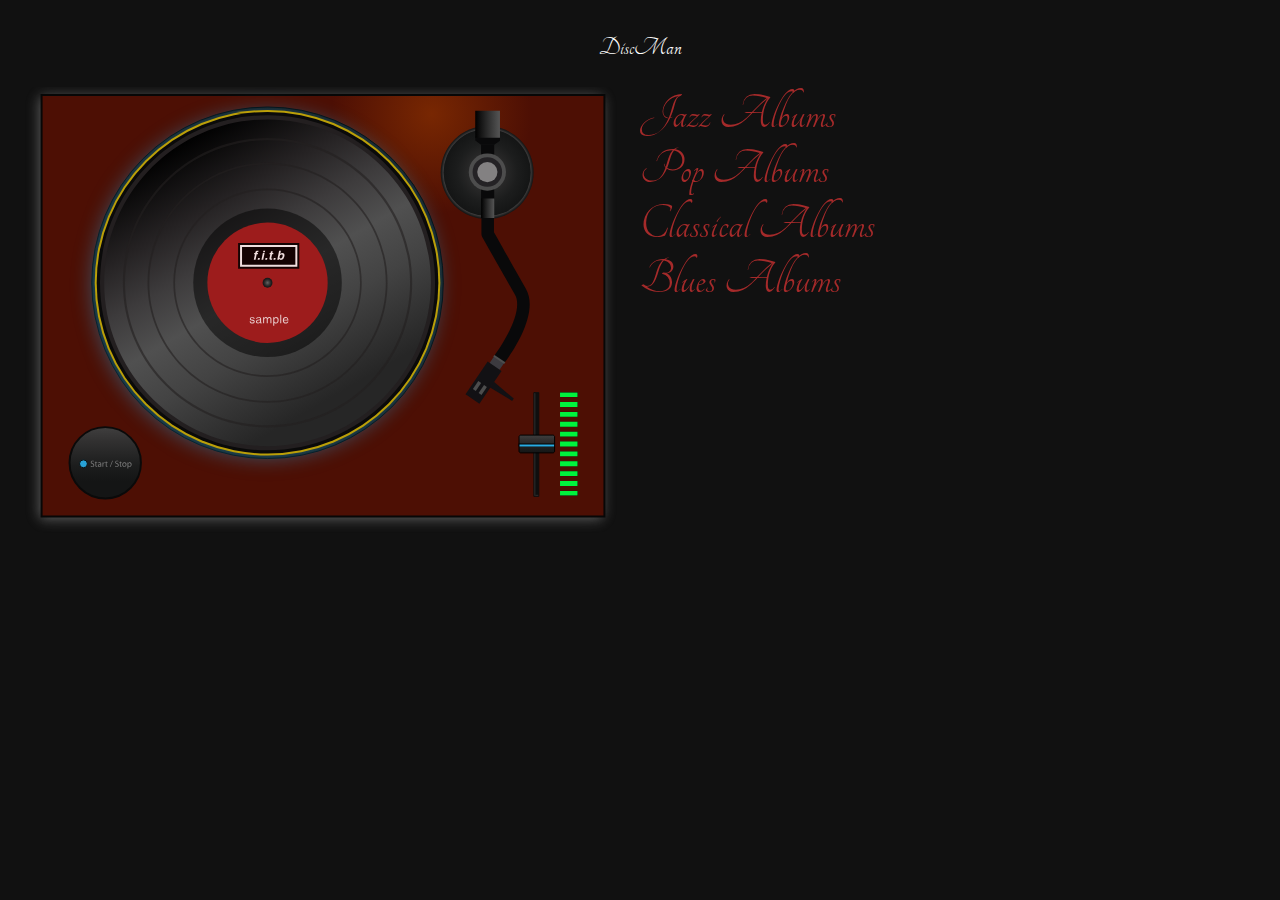
==== commit d2615639: "title bug" ====
--- a/Player/player.html
+++ b/Player/player.html
@@ -4,7 +4,8 @@
     <meta charset="UTF-8">
     <meta http-equiv="X-UA-Compatible" content="IE=edge">
     <meta name="viewport" content="width=device-width, initial-scale=1.0">
-    <title>Document</title>
+    <title>Vintage DiscMan</title>
+    <link rel="shortcut icon" href="https://cdn.discordapp.com/attachments/1039565532803903550/1066334362230067220/vintageLogo.png" type="image/x-icon">
     <link rel="stylesheet" href="./player.css">
     <link rel="preconnect" href="https://fonts.googleapis.com">
   <link rel="preconnect" href="https://fonts.gstatic.com" crossorigin>
--- a/Player/player.css
+++ b/Player/player.css
@@ -1,13 +1,17 @@
 body {
 	background-color: #111;
     font-family: 'Tangerine', cursive;
+    scroll-behavior: smooth;
+
 }
-
+body::-webkit-scrollbar{
+    display: none;
+}
 div#container {
    display: flex;
    justify-content: center;
    align-items: center;
-   width: 56%;
+   width: 50%;
    cursor: url();
 }
 
@@ -55,9 +59,6 @@
     display: flex;
     color: whitesmoke;
 }
-.container{
-    width: 56%;
-}
 .genre{
     display: flex;
     flex-direction: column;
@@ -75,6 +76,7 @@
 .jazz>span,.blues>span,.classical>span,.pop>span{
     color: brown;
     font-size: 4vw;
+    cursor: pointer;
 
 }
 .songs{
@@ -87,4 +89,8 @@
     display: none;
     flex-direction: column;
     gap: 1vh;
+}
+.total>p{
+    font-size: 2vw;
+    text-align: center;
 }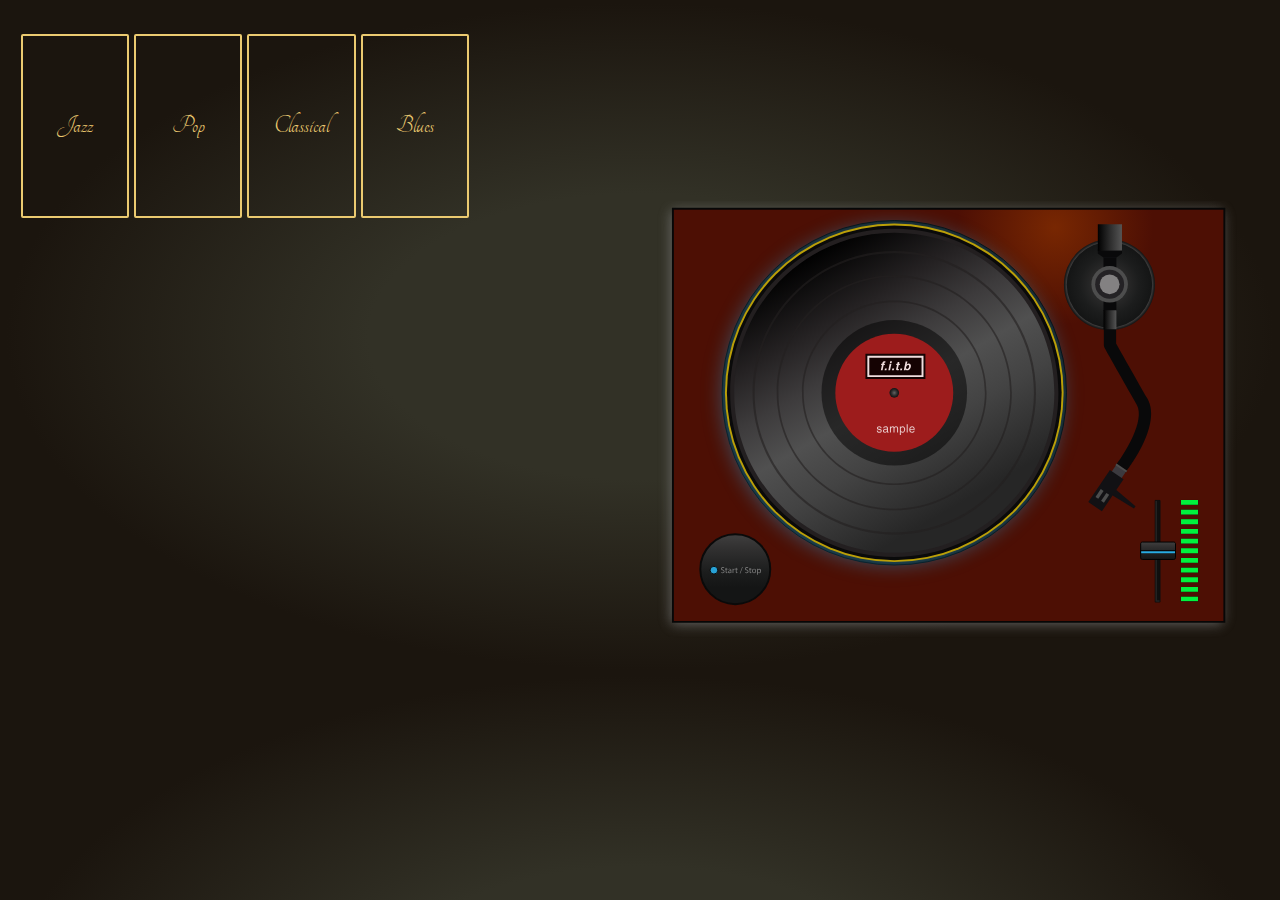
==== commit 0e2f1bae: "fixed bugs" ====
--- a/Player/player.html
+++ b/Player/player.html
@@ -10,353 +10,398 @@
     <link rel="preconnect" href="https://fonts.googleapis.com">
   <link rel="preconnect" href="https://fonts.gstatic.com" crossorigin>
   <link href="https://fonts.googleapis.com/css2?family=Tangerine:wght@700&display=swap" rel="stylesheet">
+  <script src="https://kit.fontawesome.com/de01e3e79c.js" crossorigin="anonymous"></script>
 </head>
 <body>
   <div class="total">
-    <p>DiscMan</p>
+    <img src="https://cdn.discordapp.com/attachments/1039565532803903550/1065298581474525204/vintageLogo.png" alt="" class="logo">
     <div class="disc-content">
-      
+      <div class="card">
+        <p onclick="toggleAlbum('jazz')">Jazz</p>
+        <p onclick="toggleAlbum('pop')">Pop</p>
+        <p onclick="toggleAlbum('classical')">Classical</p>
+        <p onclick="toggleAlbum('blues')">Blues</p>
+      </div>
+    <div class="click">
+    <div class="genre">
+      <div class="jazz">
+        <div class="left">
+        <span onclick="toggleAlbum(id)"id="jazz"> 
+          <!-- Jazz Albums  -->
+          <!-- <i id="jazzright" class="fa-solid fa-chevron-right"></i>
+          <i id="jazzdown" class="fa-solid fa-chevron-down"></i> -->
+        </span>        
+        <div class="albums">
+          <p>Kind Of Blue</p>
+          <div class="songs">
+            <span class="song" onclick="playSong('https://firebasestorage.googleapis.com/v0/b/vintage-discman.appspot.com/o/jazz%2FKind%20of%20Blue%2F03%20-%20Blue%20in%20Green%20%5B5.37%5D.mp3?alt=media&token=2853d90d-d190-4d64-bbe0-90191e544284','s1')"><i id="s1" class="fa-solid fa-play"></i> Blue In Green</span>
+            <span class="song" onclick="playSong('https://firebasestorage.googleapis.com/v0/b/vintage-discman.appspot.com/o/jazz%2FKind%20of%20Blue%2F01%20-%20So%20What%20%5B9.25%5D.mp3?alt=media&token=be8807df-f203-4407-8702-3d75720893bf','s2')"><i id="s2" class="fa-solid fa-play"></i> So What</span>
+          </div>
+        </div>
+        <div class="albums">
+          
+          <p>Saxophone Colossus</p>
+          <div class="songs">
+            <span class="song" onclick="playSong('https://firebasestorage.googleapis.com/v0/b/vintage-discman.appspot.com/o/jazz%2FSaxophone%20Colossus%2FSt%20Thomas%20(1).mp3?alt=media&token=a9c95e65-c3d4-425d-bde2-319a5650806d','s3')"><i id="s3" class="fa-solid fa-play"></i> St.Thomas</span>
+            <span class="song" onclick="playSong('https://firebasestorage.googleapis.com/v0/b/vintage-discman.appspot.com/o/jazz%2FSaxophone%20Colossus%2FStroad%20Road.mp3?alt=media&token=9f1abdd7-84e3-422d-ae61-6d9249d7f95c','s4')"><i id="s4" class="fa-solid fa-play"></i> Stroad Road</span>
+            <span class="song" onclick="playSong(`https://firebasestorage.googleapis.com/v0/b/vintage-discman.appspot.com/o/jazz%2FSaxophone%20Colossus%2FYou%20Don't%20Know%20What%20Love%20Is.mp3?alt=media&token=cefd195c-2847-4536-b625-ead2442f29fe`,'s5')"><i id="s5" class="fa-solid fa-play"></i> You Dont know What Love is</span>
+          </div>
+        </div>
+        <div class="albums">
+          <p>Brilliant Corners</p>
+          <img src="" alt="">
+          <div class="songs">
+            <span class="song" onclick="playSong('https://firebasestorage.googleapis.com/v0/b/vintage-discman.appspot.com/o/jazz%2FBrilliant%20Corners%2F01%20Brilliant%20Corners.mp3?alt=media&token=3d7b505d-59b3-413c-99bd-43b4ee5dace3','s6')"><i id="s6" class="fa-solid fa-play"></i> Brilliant Corner</span>
+            <span class="song" onclick="playSong('https://firebasestorage.googleapis.com/v0/b/vintage-discman.appspot.com/o/jazz%2FBrilliant%20Corners%2F04%20I%20Surrender%2C%20Dear.mp3?alt=media&token=f94b9c20-4568-4e51-a969-c27273bfa0b8','s7')"><i id="s7" class="fa-solid fa-play"></i> I Surrender</span>
+            <span class="song" onclick="playSong('https://firebasestorage.googleapis.com/v0/b/vintage-discman.appspot.com/o/jazz%2FBrilliant%20Corners%2F05%20Bemsha%20Swing.mp3?alt=media&token=274b1bf9-dfc1-4fbb-9b6e-3f8f6aaa20a1','s8')"><i id="s8" class="fa-solid fa-play"></i> Bemsha Swing</span>
+
+          </div>
+        </div>
+        <div class="albums">
+          <p>Timeout</p>
+          <img src="" alt="">
+          <div class="songs">
+            <span class="song" onclick="playSong(`https://firebasestorage.googleapis.com/v0/b/vintage-discman.appspot.com/o/jazz%2FTimeout%2F05-Kathy's%20Waltz.mp3?alt=media&token=eccf82fa-8599-4a05-9315-0bdfb095ae78`,'s9')"><i id="s9" class="fa-solid fa-play"></i> kathy's Waltz</span>
+            <span class="song" onclick="playSong(`https://firebasestorage.googleapis.com/v0/b/vintage-discman.appspot.com/o/jazz%2FTimeout%2F06-Everybody's%20Jumpin'.mp3?alt=media&token=ee35a727-3bf5-432c-8667-2787b86d929e`,'s10')"><i id="s10" class="fa-solid fa-play"></i> Everybody's Jumping</span>
+            <span class="song" onclick="playSong(`https://firebasestorage.googleapis.com/v0/b/vintage-discman.appspot.com/o/jazz%2FTimeout%2F07-Pick%20Up%20Sticks.mp3?alt=media&token=73866c57-52bc-4397-b9d3-9dce2703676d`,'s11')"><i id="s11" class="fa-solid fa-play"></i> Pick Up Sticks</span>
+          </div>
+        </div>
+      </div>
+      <div class="right">
+        <img  src="../assets/images/jazz/Kind of Blue.jpg" alt="" class="leftImage" >
+        <img  src="../assets/images/jazz/Saxophone Colossus.jpg" alt="" class="leftImage" >
+        <img  src="../assets/images/jazz/Brilliant Corners.jpg" alt="" class="leftImage" >
+        <img  src="../assets/images/jazz/Timeout.jpg" alt="" class="leftImage" >
+      </div>
+      </div>
+
+      <div class="pop">
+        <div class="left">
+        <span onclick="toggleAlbum(id)"id="pop"> 
+          <!-- Pop Albums  -->
+          <!-- <i id="popright" class="fa-solid fa-chevron-right"></i>
+          <i id="popdown" class="fa-solid fa-chevron-down"></i> -->
+        </span>       
+        <div class="albums">
+          <p>Come Fly with Me</p>
+          <div class="songs">
+            <span class="song" onclick="playSong(`https://firebasestorage.googleapis.com/v0/b/vintage-discman.appspot.com/o/pop%2FCome%20Fly%20with%20me%2F08%20April%20In%20Paris.mp3?alt=media&token=97b67668-7d8d-4f73-b6a8-2766239dce77`,'s12')"><i id="s12" class="fa-solid fa-play"></i> April In Paris</span>
+            <span class="song" onclick="playSong(`https://firebasestorage.googleapis.com/v0/b/vintage-discman.appspot.com/o/pop%2FCome%20Fly%20with%20me%2F10%20Brazil.mp3?alt=media&token=41afaff9-9cd4-42fb-ae48-ddd4d77d29e4`,'s13')"><i id="s13" class="fa-solid fa-play"></i> Brazil</span>
+            <span class="song" onclick="playSong(`https://firebasestorage.googleapis.com/v0/b/vintage-discman.appspot.com/o/pop%2FCome%20Fly%20with%20me%2F11%20Blue%20Hawaii.mp3?alt=media&token=e7709335-e528-4605-89a6-d2fa8bcd9fd3`,'s14')"><i id="s14" class="fa-solid fa-play"></i> Blue Hawai</span>
+          </div>
+        </div>
+        <div class="albums">
+          <p>The Wildest</p>
+          <div class="songs">
+            <span class="song" onclick="playSong(`https://firebasestorage.googleapis.com/v0/b/vintage-discman.appspot.com/o/pop%2FThe%20Wildest%2F02%20(Nothing'S%20Too%20Good)%20For%20My%20Baby.mp3?alt=media&token=7f753074-a3f5-4953-91f9-997d93111650`,'s15')"><i id="s15" class="fa-solid fa-play"></i> For my Baby</span>
+            <span class="song" onclick="playSong(`https://firebasestorage.googleapis.com/v0/b/vintage-discman.appspot.com/o/pop%2FThe%20Wildest%2F03%20The%20Lip.mp3?alt=media&token=4acf7dc4-64ea-4934-8319-be0b1688b7c4`,'s16')"><i id="s16" class="fa-solid fa-play"></i> The Lip</span>
+            <span class="song" onclick="playSong(`https://firebasestorage.googleapis.com/v0/b/vintage-discman.appspot.com/o/pop%2FThe%20Wildest%2F09%20Night%20Train.mp3?alt=media&token=2e63371e-db5f-4c50-b1f0-9d951e977172`,'s17')"><i id="s17" class="fa-solid fa-play"></i> Night Train</span>
+          </div>
+        </div>
+        <div class="albums">
+          <p>Elvis' Christmas Album</p>
+          <div class="songs">
+            <span class="song" onclick="playSong(`https://firebasestorage.googleapis.com/v0/b/vintage-discman.appspot.com/o/pop%2FElvis'%20Christmas%20Album%2F0401-elvis_presley-santa_claus_is_back_in_town.mp3?alt=media&token=bccd21de-13f2-450f-b366-cb920fd72a9d`,'s18')"><i id="s18" class="fa-solid fa-play"></i> Santa Claus is back in Town</span>
+            <span class="song" onclick="playSong(`https://firebasestorage.googleapis.com/v0/b/vintage-discman.appspot.com/o/pop%2FElvis'%20Christmas%20Album%2F0402-elvis_presley-white_christmas.mp3?alt=media&token=a3c90f38-d891-4571-a11c-a5d03c5efc60`,'s19')"><i id="s19" class="fa-solid fa-play"></i> White Christmas</span>
+            <span class="song" onclick="playSong(`https://firebasestorage.googleapis.com/v0/b/vintage-discman.appspot.com/o/pop%2FElvis'%20Christmas%20Album%2F0403_elvis_presley_here_comes_santa_claus_right_down_santa_claus.mp3?alt=media&token=69d130d6-f611-4324-b0c3-6abc5d750950`,'s20')"><i id="s20" class="fa-solid fa-play"></i> Here comes Santa Claus right down</span>
+          </div>
+        </div>
+        <div class="albums">
+          <p>Black Coffee</p>
+          <div class="songs">
+            <span class="song" onclick="playSong(`https://firebasestorage.googleapis.com/v0/b/vintage-discman.appspot.com/o/pop%2FBlack%20Coffee%2F01.%20Peggy%20Lee%20-%20Black%20Coffee_sample.mp3?alt=media&token=e2490cdc-be44-49de-b92c-7aaee35dbc7d`,'s21')"><i id="s21" class="fa-solid fa-play"></i> Black Coffee</span>
+            <span class="song" onclick="playSong(`https://firebasestorage.googleapis.com/v0/b/vintage-discman.appspot.com/o/pop%2FBlack%20Coffee%2F02.%20Peggy%20Lee%20-%20I've%20Got%20You%20Under%20My%20Skin_sample.mp3?alt=media&token=78f25333-7844-4b25-b367-68f059ce22ee`,'s22')"><i id="s22" class="fa-solid fa-play"></i> I've Got you under my skin</span>
+            <span class="song" onclick="playSong(`https://firebasestorage.googleapis.com/v0/b/vintage-discman.appspot.com/o/pop%2FBlack%20Coffee%2F03.%20Peggy%20Lee%20-%20Easy%20Living_sample.mp3?alt=media&token=fb0c45af-a25d-478b-b3fd-1c859c726939`,'s23')"><i id="s23" class="fa-solid fa-play"></i> Easy Living</span>
+          </div>
+        </div>
+      </div>
+      <div class="right">
+        <img  src="../assets/images/pop/come-fly-with-me.jpg" alt="" class="leftImage">
+        <img  src="../assets/images/pop/the wildest.jpg" alt="" class="leftImage">
+        <img  src="../assets/images/pop/Elvis' Christmas Album.jpg" alt="" class="leftImage">
+        <img  src="../assets/images/pop/black coffee.jpg" alt="" class="leftImage">
+      </div>
+      </div>
+      <div class="classical">
+        <div class="left">
+        <span onclick="toggleAlbum(id)"id="classical"> 
+          <!-- Classical Albums  -->
+          <!-- <i id="classicalright" class="fa-solid fa-chevron-right"></i>
+          <i id="classicaldown" class="fa-solid fa-chevron-down"></i> -->
+          
+        </span>
+        <div class="albums">
+          <p>The Turn of the Screw</p>
+          <div class="songs">
+            <span class="song" onclick="playSong(`https://firebasestorage.googleapis.com/v0/b/vintage-discman.appspot.com/o/classical%2FThe%20turn%20of%20the%20screw%2F01_01_Benjamin_Britten_The_Turn_of_the_Screw_Prologue_sample.mp3?alt=media&token=9bcc2b90-00f6-497e-b1b7-609cb5b3994f`,'s24')"><i id="s24" class="fa-solid fa-play"></i>The Prologue</span>
+            <span class="song" onclick="playSong(`https://firebasestorage.googleapis.com/v0/b/vintage-discman.appspot.com/o/classical%2FThe%20turn%20of%20the%20screw%2F01_03_Benjamin_Britten_The_Turn_of_the_Screw_Act_I%2C_Scene_1_The.mp3?alt=media&token=33aeddc9-c2fc-4b92-8dad-973dbea24a87`,'s25')"><i id="s25" class="fa-solid fa-play"></i>The Welcome</span>
+            <span class="song" onclick="playSong(`https://firebasestorage.googleapis.com/v0/b/vintage-discman.appspot.com/o/classical%2FThe%20turn%20of%20the%20screw%2F01_05_Benjamin_Britten_The_Turn_of_the_Screw_Act_I%2C_Scene_2_The.mp3?alt=media&token=1879a44d-5b50-4acf-9550-9569dfd7a009`,'s26')"><i id="s26" class="fa-solid fa-play"></i>The Journey</span>
+          </div>
+        </div>
+        <div class="albums">
+          <p>Zyklus</p>
+          <div class="songs">
+            <span class="song" onclick="playSong(`https://firebasestorage.googleapis.com/v0/b/vintage-discman.appspot.com/o/classical%2FZyklus%2F01_Karlheinz_Stockhausen_Zyklus_f%C3%BCr_einen_Schlagzeuger_sample.mp3?alt=media&token=98116a69-7b30-4a86-a053-b364e5221bab`,'s27')"><i id="s27" class="fa-solid fa-play"></i>fur einen Schlagzeuger</span>
+            <span class="song" onclick="playSong(`https://firebasestorage.googleapis.com/v0/b/vintage-discman.appspot.com/o/classical%2FZyklus%2F02.%20Karlheinz%20Stockhausen%20-%20Refrain%20f%C3%BCr%20drei%20Spieler_sample.mp3?alt=media&token=d3e1aa4c-80aa-4376-ad0b-a28535c5709f`,'s28')"><i id="s28" class="fa-solid fa-play"></i>Refrain fur drei Spieler</span>
+            <span class="song" onclick="playSong(`https://firebasestorage.googleapis.com/v0/b/vintage-discman.appspot.com/o/classical%2FZyklus%2F04_Karlheinz_Stockhausen_Zyklus_f%C3%BCr_einen_Schlagzeuger_Erste_Version.mp3?alt=media&token=14449602-3a2e-48d4-b576-437fbcda6dfb`,'s29')"><i id="s29" class="fa-solid fa-play"></i>Schlagzeuger_Erste</span>
+          </div>
+        </div>
+        <div class="albums">
+          <p>Vertigo</p>
+          <div class="songs">
+            <span class="song" onclick="playSong(`https://firebasestorage.googleapis.com/v0/b/vintage-discman.appspot.com/o/classical%2FVertigo%2F01.%20Bernard%20Herrmann%20-%20Vertigo%20Prelude%20and%20Rooftop_sample.mp3?alt=media&token=daedcd95-19ef-490f-9748-221c48b7aa23`,'s30')"><i id="s30" class="fa-solid fa-play"></i>Prelude and Rooftop</span>
+            <span class="song" onclick="playSong(`https://firebasestorage.googleapis.com/v0/b/vintage-discman.appspot.com/o/classical%2FVertigo%2F02_Bernard_Herrmann_Madeleine_and_Carlotta's_Portrait_sample.mp3?alt=media&token=14057cf4-b50e-48aa-8bf7-231b10ce5a03`,'s31')"><i id="s31" class="fa-solid fa-play"></i>Madeleine and Carlotta's portrait</span>
+            <span class="song" onclick="playSong(`https://firebasestorage.googleapis.com/v0/b/vintage-discman.appspot.com/o/classical%2FVertigo%2F03.%20Bernard%20Herrmann%20-%20The%20Beach_sample.mp3?alt=media&token=bc1def52-61b2-4adf-a336-8b957d9c21d3`,'s32')"><i id="s32" class="fa-solid fa-play"></i>The Beach</span>
+          </div>
+        </div>
+        <div class="albums">
+          <p>The Goldberg Variation</p>
+          <div class="songs">
+            <span class="song" onclick="playSong(`https://firebasestorage.googleapis.com/v0/b/vintage-discman.appspot.com/o/classical%2FThe%20Goldberg%20Variations%2F04_Johann_Sebastian_Bach_Goldberg_Variations%2C_BWV_988_IV_Variatio.mp3?alt=media&token=70c142fc-7964-41c2-b28a-831440b2a196`,'s33')"><i id="s33" class="fa-solid fa-play"></i>BWV 988 IV Variatio</span>
+            <span class="song" onclick="playSong(`https://firebasestorage.googleapis.com/v0/b/vintage-discman.appspot.com/o/classical%2FThe%20Goldberg%20Variations%2F31_Johann_Sebastian_Bach_Goldberg_Variations%2C_BWV_988_XXXI_Variatio.mp3?alt=media&token=069eccd8-ddaf-4b4a-beb6-14c93882b8e9`,'s34')"><i id="s34" class="fa-solid fa-play"></i>BWV 988 XXXI Variatio</span>
+            <span class="song" onclick="playSong(`https://firebasestorage.googleapis.com/v0/b/vintage-discman.appspot.com/o/classical%2FThe%20Goldberg%20Variations%2F32_Johann_Sebastian_Bach_Goldberg_Variations%2C_BWV_988_XXXII_Aria.mp3?alt=media&token=5d5b107c-ce7e-45f8-b94a-e3d7079b751a`,'s35')"><i id="s35" class="fa-solid fa-play"></i>BWV 988 XXXII Aria</span>
+
+          </div>
+        </div>
+      </div>
+      <div class="right">
+        <img  src="../assets/images/classical/the turn of the screw.jpg" alt="" class="leftImage">
+        <img  src="../assets/images/classical/zyklus.jpg" alt="" class="leftImage" >
+        <img  src="../assets/images/classical/Vertigo.jpg" alt="" class="leftImage">           
+        <img  src="../assets/images/classical/The Goldberg variation.jpg" alt="" class="leftImage">
+      </div>
+      </div>
+
+      <div class="blues">
+        <div class="left">
+        <span onclick="toggleAlbum(id)"id="blues"> 
+          <!-- Blues Albums  -->
+          <!-- <i id="bluesright" class="fa-solid fa-chevron-right"></i>
+          <i id="bluesdown" class="fa-solid fa-chevron-down"></i> -->
+        </span>
+        <div class="albums">
+            <p> Woody Guthrie</p>
+          <div class="songs">
+            <span class="song" onclick="playSong(`https://firebasestorage.googleapis.com/v0/b/vintage-discman.appspot.com/o/blues%2FWoody%20Guthrie%2F01_Woody_Guthrie_The_Great_Dust_Storm_Dust_Storm_Disaster_sample.mp3?alt=media&token=7eee46f8-1d6a-4b90-bc48-9b6548e8bcdb`,'s36')"><i id="s36" class="fa-solid fa-play"></i>The Great Dust Storm</span>
+            <span class="song" onclick="playSong(`https://firebasestorage.googleapis.com/v0/b/vintage-discman.appspot.com/o/blues%2FWoody%20Guthrie%2F02.%20Woody%20Guthrie%20-%20Talking%20Dust%20Bowl%20Blues_sample.mp3?alt=media&token=6f361031-7600-4b6b-9c1e-2608e686035d`,'s37')"><i id="s37" class="fa-solid fa-play"></i>Talking Dust Bowl Blues</span>
+            <span class="song" onclick="playSong(`https://firebasestorage.googleapis.com/v0/b/vintage-discman.appspot.com/o/blues%2FWoody%20Guthrie%2F03.%20Woody%20Guthrie%20-%20Pretty%20Boy%20Floyd_sample.mp3?alt=media&token=71aff294-cd02-498a-88a5-115532e25925`,'s38')"><i id="s38" class="fa-solid fa-play"></i>Pretty Boy Floyd</span>
+            <span class="song" onclick="playSong(`https://firebasestorage.googleapis.com/v0/b/vintage-discman.appspot.com/o/blues%2FWoody%20Guthrie%2F04_Woody_Guthrie_Dusty_Old_Dust_So_Long%2C_It's_Been_Good_to_Know.mp3?alt=media&token=c0aa10a7-330b-4132-a40f-76c4432a3237`,'s39')"><i id="s39" class="fa-solid fa-play"></i>It's Been Good to Know</span>
+          </div>
+        </div>
+        <div class="albums">
+          <p> Howlin' Wolf</p>
+          <div class="songs">
+            <span class="song" onclick="playSong(`https://firebasestorage.googleapis.com/v0/b/vintage-discman.appspot.com/o/blues%2FHowlin'%20Wolf%2F01.%20Howlin'%20Wolf%20-%20Shake%20for%20Me_sample.mp3?alt=media&token=8302ddf5-edbf-4eb4-bb1f-1fa9b7a41b78`,'s40')"><i id="s40" class="fa-solid fa-play"></i>Shake for Me</span>
+            <span class="song" onclick="playSong(`https://firebasestorage.googleapis.com/v0/b/vintage-discman.appspot.com/o/blues%2FHowlin'%20Wolf%2F02.%20Howlin'%20Wolf%20-%20The%20Red%20Rooster_sample.mp3?alt=media&token=9fb2c431-8eeb-47c2-b63e-3b7608bd3024`,'s41')"><i id="s41" class="fa-solid fa-play"></i>The Red Rooster</span>
+            <span class="song" onclick="playSong(`https://firebasestorage.googleapis.com/v0/b/vintage-discman.appspot.com/o/blues%2FHowlin'%20Wolf%2F03.%20Howlin'%20Wolf%20-%20You'll%20Be%20Mine_sample.mp3?alt=media&token=21131db4-d884-4f0b-bf08-cf57edeb9a07`,'s42')"><i id="s42" class="fa-solid fa-play"></i>You'll be Mine</span>
+            <span class="song" onclick="playSong(`https://firebasestorage.googleapis.com/v0/b/vintage-discman.appspot.com/o/blues%2FHowlin'%20Wolf%2F04.%20Howlin'%20Wolf%20-%20Who's%20Been%20Talkin'__sample.mp3?alt=media&token=69d65e77-04b3-4705-9c97-3a2ed33ccce3`,'s43')"><i id="s43" class="fa-solid fa-play"></i>Who's Been tTalkin'</span>
+          </div>
+        </div>
+        <div class="albums">
+          <p> Singing in the Blue</p>
+          <div class="songs">
+            <span class="song" onclick="playSong(`https://firebasestorage.googleapis.com/v0/b/vintage-discman.appspot.com/o/blues%2FSInging%20in%20the%20Blues%2F01.01.%20Please%20Love%20Me_sample.mp3?alt=media&token=46f82cf1-c6be-4e99-ac00-3b0a3c291ec8`,'s44')"><i id="s44" class="fa-solid fa-play"></i>Please Love Me</span>
+            <span class="song" onclick="playSong(`https://firebasestorage.googleapis.com/v0/b/vintage-discman.appspot.com/o/blues%2FSInging%20in%20the%20Blues%2F01.02.%20You%20Upset%20Me%20Baby_sample.mp3?alt=media&token=d0971d43-afdb-4972-94db-8712d239a5c2`,'s45')"><i id="s45" class="fa-solid fa-play"></i>You Upset Me Baby</span>
+            <span class="song" onclick="playSong(`https://firebasestorage.googleapis.com/v0/b/vintage-discman.appspot.com/o/blues%2FSInging%20in%20the%20Blues%2F01.03.%20Everyday%20I%20Have%20The%20Blues_sample.mp3?alt=media&token=7c578d8c-9813-403d-ad77-62c5467fed7a`,'s46')"><i id="s46" class="fa-solid fa-play"></i>Everyday I Have The Blues</span>
+          </div>
+        </div>
+        <div class="albums">
+          <p> The Best of Little Walter</p>
+          <div class="songs">
+            <span class="song" onclick="playSong(`https://firebasestorage.googleapis.com/v0/b/vintage-discman.appspot.com/o/blues%2FThe%20Best%20of%20Little%20Walter%2F01.%20Little%20Walter%20-%20My%20Babe_sample.mp3?alt=media&token=a0e0bcb9-0005-4a22-9d1f-b4738e8f335e`,'s47')"><i id="s47" class="fa-solid fa-play"></i>My Babe</span>
+            <span class="song" onclick="playSong(`https://firebasestorage.googleapis.com/v0/b/vintage-discman.appspot.com/o/blues%2FThe%20Best%20of%20Little%20Walter%2F02.%20Little%20Walter%20-%20Sad%20Hours_sample.mp3?alt=media&token=afcc3c56-252d-43cf-8388-02f8bfe5ec73`,'s48')"><i id="s48" class="fa-solid fa-play"></i>Sad Hours</span>
+            <span class="song" onclick="playSong(`https://firebasestorage.googleapis.com/v0/b/vintage-discman.appspot.com/o/blues%2FThe%20Best%20of%20Little%20Walter%2F03.%20Little%20Walter%20-%20You're%20So%20Fine_sample.mp3?alt=media&token=7252fa9f-c115-45d5-8c32-a1e8`,'s49')"><i id="s49" class="fa-solid fa-play"></i>You're So Fine</span>
+          </div>
+        </div>
+      </div>
+      <div class="right">
+        <img src="./assets/images/blues/woody Guthrie.jpg" alt="" class="leftImage" >
+        <img src="./assets/images/blues/singin the blues.jpg" alt="" class="leftImage" ">
+        <img src="./assets/images/blues/howlin  wolf.jpg" alt="" class="leftImage" >
+        <img src="./assets/images/blues/The best of little walter.jpg" alt="" class="leftImage" ">
+      </div>
+      </div>
+
+
+    </div>
     <div id="container">
-        <svg id="main" xmlns="http://www.w3.org/2000/svg" xmlns:xlink="http://www.w3.org/1999/xlink" viewBox="0 20 640 480">
-            <defs>
-                <clipPath id="volume-mask">
-                    <path id="bar01" d="M559 429h18v5h-18z"/>
-                    <path id="bar02" d="M559 419h18v5h-18z"/>
-                    <path id="bar03" d="M559 409h18v5h-18z"/>
-                    <path id="bar04" d="M559 399h18v5h-18z"/>
-                    <path id="bar05" d="M559 389h18v5h-18z"/>
-                    <path id="bar06" d="M559 379h18v5h-18z"/>
-                    <path id="bar07" d="M559 369h18v5h-18z"/>
-                    <path id="bar08" d="M559 359h18v5h-18z"/>
-                    <path id="bar09" d="M559 349h18v5h-18z"/>
-                    <path id="bar10" d="M559 339h18v5h-18z"/>
-                    <path id="bar11" d="M559 329h18v5h-18z"/>
-                </clipPath>
-            </defs>
-            <g id="background">
-                <g id="bg">
-                  <image width="610" height="467" xlink:href="[data-uri] GXRFWHRTb2Z0d2FyZQBBZG9iZSBJbWFnZVJlYWR5ccllPAAAEM5JREFUeNrs3ety27YWgFFIZm5t zzvnnU/bJLYsHTtDptvbAEjqavesNYOhLMmWmPz5BoCoUgAAAADg/9HmWi/09evXq74eAMCJDmO/ vL8YE14AgEC7cox1AkyUAQDvPsIuFWYnhVIjwDbnfA0AgDcYY4dzhdlRoVSJsM2RMSbUAIC3GlxL Y+xwSpStjqEUYrUIax1bryfIAIC3GGK14GodX9y3JsgWh1BnNiweN537xRgA8B5j7NCIsMNcnC2J skUh1AixWoQtvb/32uIMALhFfJWZ6DqsuH9xkA0L33AtxHpjO/N4LbrsLQMArhletcd6sTWNfeex /Hc2M68/HzmVPWKt8IrHbeOxXpCJMQDgljHWCrF95bhvPFadLevNjm3OEGJLx9IoE18AwDXjbEmE LR2rg2xumXJpiN2No3Y7HntBJsIAgFtFWS/EHivHeDvaN16nuVzZjJ8wKxaDbNsJsaFye6gEWms/ mRgDAG4RY619YTm8duPtXbh/l55TW8L89Rq12bHezFhr034rxOL4EG7nUFsyQwYAcK0g682IPaYI 240Ns5tpl314vLuZf+kyZS3Icoh9aIzpsbsyP0MGAHDrGIsh9jwexvh6GEfsmNbf3KT4WrdMmZYo 84xYbTbsObY+jiPe/piibEgxti2WKgGA20RYaYTYFGO7FGH3YTyk27sw8rLli+DLS5WtmbHapxtb YZZj7FMYOcjiDFktyMQYAHCLGMsh9hgibAqvOKm0acTctvyzRJlnx0rl59k9Y5uybIZsCq3nAPs8 jlqUxdm0/ClLX5kEAFwyvOZiLG7Un8b9TIjVLm9RC7Lme3kVOTNLlDGm8kzYc4B9GcfnNKYgi0uW vdkxAQYAXDrMesuTcUbsx9P4nsa3cXwfH/8Rwi3G3OxSZW1mbG6JsrdMGcPstxBon1KQDZXC3KbX F2YAwCUCLB7zpyfjPrEpxIbQPqW8/rTl9Hu9S3g1lyqHFSfSCrHanrHPIcjiTFlerpyWOuOlLooY AwAuHGMxqg4pqmrLk5sQbzncduPzakE2a5gJr7l9Y63Zsbhk+aX8M0sWN/QPqTRjjNnMDwBcKsoO KcamEWfF4gcP8x6xuJQ5d6WI2X1jS2fGlm7gby1X5tmx1icr7RsDAC4dY9Pt2nXFHkKM5RCLEXZf Xu+Fb11LdTayfuls3o9LktPsVpz1+v1p/DGO/4Tbf4yPxY39096x2nXHxBgAcKsYi0uU06b9aaP+ X0/jzzD+G24/P/Z3eG7eyD99SrO6iX/oxVm4L39h+LbUr8Qfr7gfL/w6zYp9KS838ser8vvycADg miE2jXy1/WmiqITHH8rLrVa1GbH8dY+ltGfHfm3iP2YDf+87KvOyZQyyT2nUYmxbCTAxBgCcO8ae 7Ssxljfr56XLHGFz+8VmDUeczJJLXeSvSsqftvxY2tcbE2MAwLViLC9T5j1iD+XlBw9726yO+r7t Y2bGSmnPkLWi7ENpf5n43GY3MQYAnDvGanvGloTYXaN9NmXZ8uTqGOvtIevNjuW9ZPGY95fltVaX tQAALh1l+WuQcoi1GmZb5mfFunvE1sZYmfmjvX1ktTDrjVZVAgBcIsQO5fX1v1qNUpsRWxph3Z4Z jjyZTSfI8icJahv9axv/zYwBANcOstgb+0avbBuNUwux1f2yNsZqdbfkKv3bTqDFx3rfTwkAcGqI bcJxiq8pzJb2ytyM2KpN/MMJJ9R7od7MWetkejNjogwAOCXCSgqxKb72CztlbqJo9acoJ9uV8bUk zloxtenc1/pOyqNPDACg0hOt1tgsbJfWY8e000+n7hlb+9ylAVaKmTEA4DxaM2PxOBdml2ikn7YX Oum1xWhmDAC4lLWTQKe0zWrbK/4DLNlftuYfBQBgbZOsaY6LBdi1Y6x1UmILAHhrsXb1Ttke+SaX VufmiL9fhBoAcMHgOqY11lxLbFUDbf2fAADcjhgDABBjAABiDAAAMQYAIMYAABBjAABiDAAAMQYA IMYAABBjAABiDAAAMQYAIMYAABBjAABiDAAAMQYAIMYAABBjAABiDAAAMQYAIMYAABBjAABiDABA jAEAIMYAAMQYAABiDABAjAEAIMYAAMQYAABiDABAjAEAIMYAAMQYAABiDABAjAEAIMYAAMQYAABi DABAjAEAIMYAAMQYAABiDABAjAEAiDEAAMQYAIAYAwBAjAEAiDEAAMQYAIAYAwBAjAEAiDEAAMQY AIAYAwBAjAEAiDEAAMQYAIAYAwBAjAEAiDEAAMQYAIAYAwBAjAEAiDEAADEGAIAYAwAQYwAAiDEA ADEGAIAYAwAQYwAAiDEAADEGAIAYAwAQYwAAiDEAADEGAIAYAwAQYwAAiDEAADEGAIAYAwAQYwAA iDEAADEGAIAYAwAQYwAAYgwAADEGACDGAAAQYwAAYgwAADEGACDGAAAQYwAAYgwAADEGACDGAAAQ YwAAYgwAADEGACDGAAAQYwAAYgwAADEGACDGAAAQYwAAYgwAQIwBACDGAADEGAAAYgwAQIwBACDG AADEGAAAYgwAQIwBACDGAADEGAAAYgwAQIwBACDGAADEGAAAYgwAQIwBACDGAADEGAAAYgwAQIwB AIgxAADEGACAGAMAQIwBAIgxAADEGACAGAMAQIwBAIgxAADEGACAGAMAQIwBAIgxAADEGACAGAMA QIwBAIgxAADEGACAGAMAQIwBAIgxAAAxBgCAGAMAEGMAAIgxAAAxBgCAGAMAEGMAAIgxAAAxBgCA GAMAEGMAAIgxAAAxBgCAGAMAEGMAAIgxAAAxBgCAGAMAEGMAAIgxAAAxBgCAGAMAEGMAAGIMAAAx BgAgxgAAEGMAAGIMAAAxBgAgxgAAEGMAAGIMAAAxBgAgxgAAEGMAAGIMAAAxBgAgxgAAEGMAAGIM AAAxBgAgxgAAEGMAAGIMAECMAQAgxgAAxBgAAGIMAECMAQAgxgAAxBgAAGIMAECMAQAgxgAAxBgA AGIMAECMAQAgxgAAxBgAAGIMAECMAQAgxgAAxBgAAGIMAECMAQCIMQAAxBgAgBgDAECMAQCIMQAA xBgAgBgDAECMAQCIMQAAxBgAgBgDAECMAQCIMQAAxBgAgBgDAECMAQCIMQAAxBgAgBgDAECMAQCI MQAAMQYAgBgDABBjAACIMQAAMQYAgBgDABBjAACIMQAAMQYAgBgDABBjAACIMQAAMQYAgBgDABBj AACIMQAAMQYAgBgDABBjAACIMQAAMQYAgBgDABBjAABiDAAAMQYAIMYAABBjAABiDAAAMQYAIMYA ABBjAABiDAAAMQYAIMYAABBjAABiDAAAMQYAIMYAABBjAABiDAAAMQYAIMYAABBjAABiDABAjAEA IMYAAMQYAABiDABAjAEAIMYAAMQYAABiDABAjAEAIMYAAMQYAABiDABAjAEAIMYAAMQYAABiDABA jAEAIMYAAMQYAABiDABAjAEAiDEAAMQYAIAYAwBAjAEAiDEAAMQYAIAYAwBAjAEAiDEAAMQYAIAY AwBAjAEAiDEAAMQYAIAYAwBAjAEAiDEAAMQYAIAYAwBAjAEAiDEAADEGAIAYAwAQYwAAiDEAADEG AIAYAwAQYwAAiDEAADEGAIAYAwAQYwAAiDEAADEGAIAYAwAQYwAAiDEAADEGAIAYAwAQYwAAiDEA ADEGAIAYAwAQYwAAYgwAADEGACDGAAAQYwAAYgwAADEGACDGAAAQYwAAYgwAADEGACDGAAAQYwAA YgwAADEGACDGAAAQYwAAYgwAADEGACDGAAAQYwAAYgwAQIwBACDGAADEGAAAYgwAQIwBACDGAADE GAAAYgwAQIwBACDGAADEGAAAYgwAQIwBACDGAADEGAAAYgwAQIwBACDGAADedYwdxjH3nKXP7f0u AMC5HdsahxW/u6qBtjf4BzgcGWoAAP+6Ttle+cSWFKrZMQDgUk2ypjmuEmbbC57s2iXN1lGUAQDn 6JJjguziYTacWJZrn1ub/ovHTeVYiiADAM4TZXPHWnQd2z2LbM/4x1uRVTondlhQq0IMADg1wo4J sFaUrV0B7BrOdGK98sxjP47a/dtiZgwAuFyUxeN+Racs3V+22nDESRwa97VOZl85sXjfZhzb8HMM MgCASwTZml7pRdrhlDAbznQitRCrncjjOOLP8W9uwijhCABw7hA7dPrksRNovSBbPZE0LHzjh879 vdmwx3RSeWwaMSbEAIBrBFmvUx5TyyyZJVvaUYtjbGmEHToBtkvH6XbcDzbtF8szY6IMADhnhJVO vzxUeiU3TA6zJcuWpRdkw8qTOHROIs+I7cJ4CMe7FGJ3Y4hNo4gxAODCMVYa7fIQRmyYXYiyub1k pazYNzYceTK9WbFdJcSex30lxB7H+6b7xRgAcM0Ym3pkGs/N8mPslvsUZq0oWzIzdpYY6+0PiyeR A+zDOO5CbOUQm2LMMiUAcI0YiyPH2P0YZDHKcpjlPWWtMFsdY4dK/NSm3Pbl9aa3vBx5H2IszojF ddmhvFymFGIAwDWDrLa6N8XY93HkINtVomxfXn/aspQFe8hexc7Xr1/zDNW2/DN79RxPH8fxeRy/ PY3fw/hjHPG+L+H5H8vL2TIxBgC8hRibJoumSaUpxr49jb/C+HMc8b6/K/FWi7Wf46m3fr2XYcWb b73pvNltqslp1ivvEXsYQ2wYxzbFWCkubwEAXC7G4jEuMcb97vchyKbQikuXeaN/XrJcvFQ5rCjH 3n6x+Mbj0mMtxB5CiOXN+61ZMVEGAJwaYbXbeRN/XKrMs2PfQpTdpxBbcpX+apwds4G/trZaC7G8 Wf/5edMS5VCJtvxJSjEGAFwqxvInKlttM82GfQthlj9t2fuE5ayh8YY3lQjrXcpiun5YnhGL037T 8uSHSrTZLwYA3CLMeit+Mci+pxjrzY4t+e7KfvA0NvFPY5rVmsLqebbr0zg+h/EpjGnT/1Be7hW7 q4RY7T0JMwDgHAGW78tfixT3jsXlyh9h9MIszpRVly7j5v1S+suUS742YDu+WN6An6f78vXGerNi wgsAuFag9a6fmj+gmKNs6Qb+7mb+3gb+3lJlfLP5Qq05xPKnJ1shJsYAgFvFWGu5clcJsvvw85Jl ytrr/tIMn7BUOT0vBlS8cn5etsxjeiz+Ti3ERBgAcIso613CK36B+ENjxA38ravy/3ytvERZyvyn KeMMWX6jrefnopyCLW/wF2MAwFuMsdq3DOWZstp3Vb66uGt6naq5PWOb9Ad6IZZjbFdebtTvzYhZ ogQAbhFitSCrzZDtU5Q9Vm63rjXWDbJu/IxLlaURT7Vly9rt/KnJ3oyYGAMArh1jpczPkOVj7Xb3 0ha1JcpnS5cpa7+8rzx3W15+0jJv1G+F2GZNJAIAnCnC4s+9IFs6Wp+gbC5TzkbPU8WVFE21GbJ8 3DYe60VY772IMwDgXPHVemxJlB1SeOVjNcTGnjo+csJyZSvIWoHWGrXXFmMAwC1jrBdktThb9B2U reXJybDiJDaNgqzF1n5BhG2EFwDwxgLtsCDKlty/JATXhU9ariyNuNp07m+9nvgCAN5inNUCqxZj tYj7ebu3PHl0CFX2kPXirPUcMQYAvJcYK53oqj5nSYSdFEKdWbLa37QXDAB4r0HWeqy1FLkqxE6O oUqUrY0xAID3GGqvfl4bYWcPpUaYiTEA4N8YYycF2MVDqRNmAADvOsrOEWAXjzGBBgAILwAAAAAA AIA36X8CDACOG1p7+QyoYAAAAABJRU5ErkJggg==" transform="translate(11.56 10.56)" overflow="visible" opacity=".75"/>
-                  <radialGradient id="SVGID_1_" cx="429" cy="47.27" r="491.08" gradientUnits="userSpaceOnUse">
-                    <stop offset="0" stop-color="#782702"/>
-                    <stop offset=".206" stop-color="#4D0F04"/>
-                    <stop offset=".688" stop-color="#4D0F04"/>
-                    <stop offset="1" stop-color="#4D0F04"/>
-                  </radialGradient>
-                  <path fill="url(#SVGID_1_)" d="M34 28h570v427H34z"/>
-                  <g>
-                    <path fill="none" stroke="#070707" stroke-width="2" d="M34 28h570v427H34z"/>
+      <svg id="main" xmlns="http://www.w3.org/2000/svg" xmlns:xlink="http://www.w3.org/1999/xlink" viewBox="0 20 640 480">
+          <defs>
+              <clipPath id="volume-mask">
+                  <path id="bar01" d="M559 429h18v5h-18z"/>
+                  <path id="bar02" d="M559 419h18v5h-18z"/>
+                  <path id="bar03" d="M559 409h18v5h-18z"/>
+                  <path id="bar04" d="M559 399h18v5h-18z"/>
+                  <path id="bar05" d="M559 389h18v5h-18z"/>
+                  <path id="bar06" d="M559 379h18v5h-18z"/>
+                  <path id="bar07" d="M559 369h18v5h-18z"/>
+                  <path id="bar08" d="M559 359h18v5h-18z"/>
+                  <path id="bar09" d="M559 349h18v5h-18z"/>
+                  <path id="bar10" d="M559 339h18v5h-18z"/>
+                  <path id="bar11" d="M559 329h18v5h-18z"/>
+              </clipPath>
+          </defs>
+          <g id="background">
+              <g id="bg">
+                <image width="610" height="467" xlink:href="[data-uri] GXRFWHRTb2Z0d2FyZQBBZG9iZSBJbWFnZVJlYWR5ccllPAAAEM5JREFUeNrs3ety27YWgFFIZm5t zzvnnU/bJLYsHTtDptvbAEjqavesNYOhLMmWmPz5BoCoUgAAAADg/9HmWi/09evXq74eAMCJDmO/ vL8YE14AgEC7cox1AkyUAQDvPsIuFWYnhVIjwDbnfA0AgDcYY4dzhdlRoVSJsM2RMSbUAIC3GlxL Y+xwSpStjqEUYrUIax1bryfIAIC3GGK14GodX9y3JsgWh1BnNiweN537xRgA8B5j7NCIsMNcnC2J skUh1AixWoQtvb/32uIMALhFfJWZ6DqsuH9xkA0L33AtxHpjO/N4LbrsLQMArhletcd6sTWNfeex /Hc2M68/HzmVPWKt8IrHbeOxXpCJMQDgljHWCrF95bhvPFadLevNjm3OEGJLx9IoE18AwDXjbEmE LR2rg2xumXJpiN2No3Y7HntBJsIAgFtFWS/EHivHeDvaN16nuVzZjJ8wKxaDbNsJsaFye6gEWms/ mRgDAG4RY619YTm8duPtXbh/l55TW8L89Rq12bHezFhr034rxOL4EG7nUFsyQwYAcK0g682IPaYI 240Ns5tpl314vLuZf+kyZS3Icoh9aIzpsbsyP0MGAHDrGIsh9jwexvh6GEfsmNbf3KT4WrdMmZYo 84xYbTbsObY+jiPe/piibEgxti2WKgGA20RYaYTYFGO7FGH3YTyk27sw8rLli+DLS5WtmbHapxtb YZZj7FMYOcjiDFktyMQYAHCLGMsh9hgibAqvOKm0acTctvyzRJlnx0rl59k9Y5uybIZsCq3nAPs8 jlqUxdm0/ClLX5kEAFwyvOZiLG7Un8b9TIjVLm9RC7Lme3kVOTNLlDGm8kzYc4B9GcfnNKYgi0uW vdkxAQYAXDrMesuTcUbsx9P4nsa3cXwfH/8Rwi3G3OxSZW1mbG6JsrdMGcPstxBon1KQDZXC3KbX F2YAwCUCLB7zpyfjPrEpxIbQPqW8/rTl9Hu9S3g1lyqHFSfSCrHanrHPIcjiTFlerpyWOuOlLooY AwAuHGMxqg4pqmrLk5sQbzncduPzakE2a5gJr7l9Y63Zsbhk+aX8M0sWN/QPqTRjjNnMDwBcKsoO KcamEWfF4gcP8x6xuJQ5d6WI2X1jS2fGlm7gby1X5tmx1icr7RsDAC4dY9Pt2nXFHkKM5RCLEXZf Xu+Fb11LdTayfuls3o9LktPsVpz1+v1p/DGO/4Tbf4yPxY39096x2nXHxBgAcKsYi0uU06b9aaP+ X0/jzzD+G24/P/Z3eG7eyD99SrO6iX/oxVm4L39h+LbUr8Qfr7gfL/w6zYp9KS838ser8vvycADg miE2jXy1/WmiqITHH8rLrVa1GbH8dY+ltGfHfm3iP2YDf+87KvOyZQyyT2nUYmxbCTAxBgCcO8ae 7Ssxljfr56XLHGFz+8VmDUeczJJLXeSvSsqftvxY2tcbE2MAwLViLC9T5j1iD+XlBw9726yO+r7t Y2bGSmnPkLWi7ENpf5n43GY3MQYAnDvGanvGloTYXaN9NmXZ8uTqGOvtIevNjuW9ZPGY95fltVaX tQAALh1l+WuQcoi1GmZb5mfFunvE1sZYmfmjvX1ktTDrjVZVAgBcIsQO5fX1v1qNUpsRWxph3Z4Z jjyZTSfI8icJahv9axv/zYwBANcOstgb+0avbBuNUwux1f2yNsZqdbfkKv3bTqDFx3rfTwkAcGqI bcJxiq8pzJb2ytyM2KpN/MMJJ9R7od7MWetkejNjogwAOCXCSgqxKb72CztlbqJo9acoJ9uV8bUk zloxtenc1/pOyqNPDACg0hOt1tgsbJfWY8e000+n7hlb+9ylAVaKmTEA4DxaM2PxOBdml2ikn7YX Oum1xWhmDAC4lLWTQKe0zWrbK/4DLNlftuYfBQBgbZOsaY6LBdi1Y6x1UmILAHhrsXb1Ttke+SaX VufmiL9fhBoAcMHgOqY11lxLbFUDbf2fAADcjhgDABBjAABiDAAAMQYAIMYAABBjAABiDAAAMQYA IMYAABBjAABiDAAAMQYAIMYAABBjAABiDAAAMQYAIMYAABBjAABiDAAAMQYAIMYAABBjAABiDABA jAEAIMYAAMQYAABiDABAjAEAIMYAAMQYAABiDABAjAEAIMYAAMQYAABiDABAjAEAIMYAAMQYAABi DABAjAEAIMYAAMQYAABiDABAjAEAiDEAAMQYAIAYAwBAjAEAiDEAAMQYAIAYAwBAjAEAiDEAAMQY AIAYAwBAjAEAiDEAAMQYAIAYAwBAjAEAiDEAAMQYAIAYAwBAjAEAiDEAADEGAIAYAwAQYwAAiDEA ADEGAIAYAwAQYwAAiDEAADEGAIAYAwAQYwAAiDEAADEGAIAYAwAQYwAAiDEAADEGAIAYAwAQYwAA iDEAADEGAIAYAwAQYwAAYgwAADEGACDGAAAQYwAAYgwAADEGACDGAAAQYwAAYgwAADEGACDGAAAQ YwAAYgwAADEGACDGAAAQYwAAYgwAADEGACDGAAAQYwAAYgwAQIwBACDGAADEGAAAYgwAQIwBACDG AADEGAAAYgwAQIwBACDGAADEGAAAYgwAQIwBACDGAADEGAAAYgwAQIwBACDGAADEGAAAYgwAQIwB AIgxAADEGACAGAMAQIwBAIgxAADEGACAGAMAQIwBAIgxAADEGACAGAMAQIwBAIgxAADEGACAGAMA QIwBAIgxAADEGACAGAMAQIwBAIgxAAAxBgCAGAMAEGMAAIgxAAAxBgCAGAMAEGMAAIgxAAAxBgCA GAMAEGMAAIgxAAAxBgCAGAMAEGMAAIgxAAAxBgCAGAMAEGMAAIgxAAAxBgCAGAMAEGMAAGIMAAAx BgAgxgAAEGMAAGIMAAAxBgAgxgAAEGMAAGIMAAAxBgAgxgAAEGMAAGIMAAAxBgAgxgAAEGMAAGIM AAAxBgAgxgAAEGMAAGIMAECMAQAgxgAAxBgAAGIMAECMAQAgxgAAxBgAAGIMAECMAQAgxgAAxBgA AGIMAECMAQAgxgAAxBgAAGIMAECMAQAgxgAAxBgAAGIMAECMAQCIMQAAxBgAgBgDAECMAQCIMQAA xBgAgBgDAECMAQCIMQAAxBgAgBgDAECMAQCIMQAAxBgAgBgDAECMAQCIMQAAxBgAgBgDAECMAQCI MQAAMQYAgBgDABBjAACIMQAAMQYAgBgDABBjAACIMQAAMQYAgBgDABBjAACIMQAAMQYAgBgDABBj AACIMQAAMQYAgBgDABBjAACIMQAAMQYAgBgDABBjAABiDAAAMQYAIMYAABBjAABiDAAAMQYAIMYA ABBjAABiDAAAMQYAIMYAABBjAABiDAAAMQYAIMYAABBjAABiDAAAMQYAIMYAABBjAABiDABAjAEA IMYAAMQYAABiDABAjAEAIMYAAMQYAABiDABAjAEAIMYAAMQYAABiDABAjAEAIMYAAMQYAABiDABA jAEAIMYAAMQYAABiDABAjAEAiDEAAMQYAIAYAwBAjAEAiDEAAMQYAIAYAwBAjAEAiDEAAMQYAIAY AwBAjAEAiDEAAMQYAIAYAwBAjAEAiDEAAMQYAIAYAwBAjAEAiDEAADEGAIAYAwAQYwAAiDEAADEG AIAYAwAQYwAAiDEAADEGAIAYAwAQYwAAiDEAADEGAIAYAwAQYwAAiDEAADEGAIAYAwAQYwAAiDEA ADEGAIAYAwAQYwAAYgwAADEGACDGAAAQYwAAYgwAADEGACDGAAAQYwAAYgwAADEGACDGAAAQYwAA YgwAADEGACDGAAAQYwAAYgwAADEGACDGAAAQYwAAYgwAQIwBACDGAADEGAAAYgwAQIwBACDGAADE GAAAYgwAQIwBACDGAADEGAAAYgwAQIwBACDGAADEGAAAYgwAQIwBACDGAADedYwdxjH3nKXP7f0u AMC5HdsahxW/u6qBtjf4BzgcGWoAAP+6Ttle+cSWFKrZMQDgUk2ypjmuEmbbC57s2iXN1lGUAQDn 6JJjguziYTacWJZrn1ub/ovHTeVYiiADAM4TZXPHWnQd2z2LbM/4x1uRVTondlhQq0IMADg1wo4J sFaUrV0B7BrOdGK98sxjP47a/dtiZgwAuFyUxeN+Racs3V+22nDESRwa97VOZl85sXjfZhzb8HMM MgCASwTZml7pRdrhlDAbznQitRCrncjjOOLP8W9uwijhCABw7hA7dPrksRNovSBbPZE0LHzjh879 vdmwx3RSeWwaMSbEAIBrBFmvUx5TyyyZJVvaUYtjbGmEHToBtkvH6XbcDzbtF8szY6IMADhnhJVO vzxUeiU3TA6zJcuWpRdkw8qTOHROIs+I7cJ4CMe7FGJ3Y4hNo4gxAODCMVYa7fIQRmyYXYiyub1k pazYNzYceTK9WbFdJcSex30lxB7H+6b7xRgAcM0Ym3pkGs/N8mPslvsUZq0oWzIzdpYY6+0PiyeR A+zDOO5CbOUQm2LMMiUAcI0YiyPH2P0YZDHKcpjlPWWtMFsdY4dK/NSm3Pbl9aa3vBx5H2IszojF ddmhvFymFGIAwDWDrLa6N8XY93HkINtVomxfXn/aspQFe8hexc7Xr1/zDNW2/DN79RxPH8fxeRy/ PY3fw/hjHPG+L+H5H8vL2TIxBgC8hRibJoumSaUpxr49jb/C+HMc8b6/K/FWi7Wf46m3fr2XYcWb b73pvNltqslp1ivvEXsYQ2wYxzbFWCkubwEAXC7G4jEuMcb97vchyKbQikuXeaN/XrJcvFQ5rCjH 3n6x+Mbj0mMtxB5CiOXN+61ZMVEGAJwaYbXbeRN/XKrMs2PfQpTdpxBbcpX+apwds4G/trZaC7G8 Wf/5edMS5VCJtvxJSjEGAFwqxvInKlttM82GfQthlj9t2fuE5ayh8YY3lQjrXcpiun5YnhGL037T 8uSHSrTZLwYA3CLMeit+Mci+pxjrzY4t+e7KfvA0NvFPY5rVmsLqebbr0zg+h/EpjGnT/1Be7hW7 q4RY7T0JMwDgHAGW78tfixT3jsXlyh9h9MIszpRVly7j5v1S+suUS742YDu+WN6An6f78vXGerNi wgsAuFag9a6fmj+gmKNs6Qb+7mb+3gb+3lJlfLP5Qq05xPKnJ1shJsYAgFvFWGu5clcJsvvw85Jl ytrr/tIMn7BUOT0vBlS8cn5etsxjeiz+Ti3ERBgAcIso613CK36B+ENjxA38ravy/3ytvERZyvyn KeMMWX6jrefnopyCLW/wF2MAwFuMsdq3DOWZstp3Vb66uGt6naq5PWOb9Ad6IZZjbFdebtTvzYhZ ogQAbhFitSCrzZDtU5Q9Vm63rjXWDbJu/IxLlaURT7Vly9rt/KnJ3oyYGAMArh1jpczPkOVj7Xb3 0ha1JcpnS5cpa7+8rzx3W15+0jJv1G+F2GZNJAIAnCnC4s+9IFs6Wp+gbC5TzkbPU8WVFE21GbJ8 3DYe60VY772IMwDgXPHVemxJlB1SeOVjNcTGnjo+csJyZSvIWoHWGrXXFmMAwC1jrBdktThb9B2U reXJybDiJDaNgqzF1n5BhG2EFwDwxgLtsCDKlty/JATXhU9ariyNuNp07m+9nvgCAN5inNUCqxZj tYj7ebu3PHl0CFX2kPXirPUcMQYAvJcYK53oqj5nSYSdFEKdWbLa37QXDAB4r0HWeqy1FLkqxE6O oUqUrY0xAID3GGqvfl4bYWcPpUaYiTEA4N8YYycF2MVDqRNmAADvOsrOEWAXjzGBBgAILwAAAAAA AIA36X8CDACOG1p7+QyoYAAAAABJRU5ErkJggg==" transform="translate(11.56 10.56)" overflow="visible" opacity=".75"/>
+                <radialGradient id="SVGID_1_" cx="429" cy="47.27" r="491.08" gradientUnits="userSpaceOnUse">
+                  <stop offset="0" stop-color="#782702"/>
+                  <stop offset=".206" stop-color="#4D0F04"/>
+                  <stop offset=".688" stop-color="#4D0F04"/>
+                  <stop offset="1" stop-color="#4D0F04"/>
+                </radialGradient>
+                <path fill="url(#SVGID_1_)" d="M34 28h570v427H34z"/>
+                <g>
+                  <path fill="none" stroke="#070707" stroke-width="2" d="M34 28h570v427H34z"/>
+                </g>
+              </g>
+          </g>
+          <g id="Record">
+              <radialGradient id="recordplate_1_" cx="262.649" cy="215.289" r="175" gradientTransform="translate(-4.333 -.736) scale(1.017)" gradientUnits="userSpaceOnUse">
+                <stop offset=".919" stop-color="#3D3C3C"/>
+                <stop offset=".935" stop-color="#323131"/>
+                <stop offset=".975" stop-color="#1C1D1D"/>
+                <stop offset="1" stop-color="#141515"/>
+              </radialGradient>
+              <circle id="recordplate" cx="262.818" cy="218.245" r="178" fill="url(#recordplate_1_)" stroke="#000" stroke-miterlimit="10"/>
+              <g opacity=".7" id="play-state-ring">
+                <image width="411" height="411" xlink:href="[data-uri] GXRFWHRTb2Z0d2FyZQBBZG9iZSBJbWFnZVJlYWR5ccllPAAAR9ZJREFUeNrsnWGS67puhCHZPncX +Z8FvVVmQfmfXZwZW0q9qjOJLi8BNEBSluTuKpc9tmfGli1+bAAERSiKoiiKoiiKoiiKoiiKcjTx EFAUpv/8r//5x/ny3//6j5VHhqIIG4pSQXEkEVoUYUNRhAlhRFGEDUWoHP58GAYKQogibCjqGFA5 03e8CzgIIIqwoaj+YJku8H1fOz+PAKIIG4pqgMvU4bt8tO/82uE5YZAQPhRhQxEueahMnb/v2fNj 7fj8LGhCr4HwoQgb6uqAmQbfn/0d9PmZQXo92P0ED0XYUB8Bl6nxuVPw53fCJgKCNfGc1vsIH4qw oU4JmFHAmBphM+1wXvQEi/Vz9HfT8CF4KMKGOjJgonBpuZ193l6wyUKk5bb3GAoogocibKi3AmYv mKD3IY9nHM8I4ERut9yXBRMEH4KHImyoUZDJhr2iEJk6PzfrdkaCxroPeWxt/HtR+BA8FGFDHQYw GSgg161/Q7vPOh/Q8yQanlo7Xrf+DQRIIfAQOhRhQ0UgkwGMNsBHIYLcjt6HuKpRsImCJnMfcrsV RgQPRdhQQ1xMBjBReEQeiwKpJczmnS9IxZl1uwc8VuM+6+esO0IdG6FDETaETNjFoIDR7kN+9h4T 8LkZ4HiwmQY6Gg8i3s8tj7U6oqj7IXQIG4qQ6QKYCBSiF0k8TwNRL+D0Bo0HDOTxyEWA+wkeirCh 0pBpDY1FnUrkMnf6O4jj8aCDnivZQoARANlels4w6gEeQoewoT4MMoiL6QGYueH+WfJg8kJx5W0L OFnYjALNAt6/JH+vJ3gIHYqwIWTC7sUDzByAR8vtrAvyIJoBDQIcCza1+5YAaBbn9hJ4LvoavPcQ gU4VPIQOYUNdFzK9nEsNENlr775s2A0NqfV0NihokMHfgkr2WrsPdT+a8ynff8jtEDqEDXU+yFjr XqI5F2/g315793nPRWEUAU8ENhlnE4ENGi5DAYPcjtyHuCAEQE0hNkKHsKHOAxmrLFm7L+paytvI z95zPHjtARxUKxBG6wEaBDK1n6PPQQFUuy8TaiN0CBvqIpDJOpg5CJgZfAz9najzyYTUWoGDOJts 6CzqYKwL+jwLTEhOCHE8GnwIHcKGujBkZgM0qEPxLrcdwJNxN+VxigInWuqccTWoK8leXgPgowFI QMdD6BA21EUggybzW2ByA2DjQWgEcCJhtEgHgdZ8zQjQvID7XhKHj5cX6pXjIXQIG+qEkMnkXVCg 3BzIWOCJAgcNpc2SK4FGgZNpsJkFTcbJaBB5gfdFQGSF+DJhNkKHsKEuBJkoYCyI3JT7rOvW8Bqa u5mVYyOS6yYQ7RrgASdbbRZxMK/O19b/tkJumYWk3jEmcAgbqjNkvFl51MUgYbEbCJeb85gHHRQ8 ZwujiTGIZgoDygH85cDHum65jbggpAS7tYSa0CFsqA6gsVrJ9ILMzYCMB5bI/R54POhMHcJoSAgt us4G7R7Q6m7QUBrqZl7Kz9p9WQB5uZ6WSjZCh7ChBoXM0KS/l4dBwmEeSJAL4nq8fFDPAgEENl4o TYIhNBQ2rQUCXn4GBQ1y8QCF5nqs4oKI22FojbChdoaMNTDfQPcSudw7A8cKpVldBxDYtLgaZIsB dFEn6m5GOZsMaJ5JECEFCAh0rAWjdDmEDdUYMov2J4u6mCxQvJ+j0Mnka3rmaiLdsDOwEcHWmFig QRwO4mwybuYZvM8LwVngieZ2JAodAoewoZupu5ntzzMYMtMgY4HGAsjduE+DzR2EzE3aCwN6tqlB INMSSrNgE21VU4MPChwNCghYns792n0LCJ9siI2hNcKGoAHcTLSEeW6EjAaX7DXicqL5miNUn42C jSiDJbKFgDUYZ/I2npvxbj8NCCHhNw862rqdaCEBoUPY0M1IrKUMWq5c3rYAc3fui0LHA463hgfp Co06GhQ0CGQmUTb+AmbUPUJqXjPOltyN5Uw0kNQez8KnDPUhVWy1Y1U7rnQ5hA3dTCBkhuRjPBej QaX2s/Uc1N0g5c5emTOyxw26LfRRYCOSb2UT7S6gQQcNpVkOprxtPWaF4DT4eCG2SHjNdDkEDmHz qW5Gqy7znMwNCI9ZcLk7wPFg44HGqzzr1WhTJLYFNBo6s2BjDWbRkmiR+N42EZeDhNWekoONdb8G Hy/HU76PWqEEXQ5hQ9CIv59MJGSGhsqiUEFgg7gaZCHnqCIAkfw6mqnx/IhWp0Wgk+00sAZCaov4 eRsUNM8EgNAwGxpeo8shbD4CNC1uBlkjYzmZDGAeSXej5WvQYgB0rxpk7UyvQoCWc6MVOGh4DSmT 9qrVIkUDvWCDwsgCDxpeQ9bn0OUQNpdyM4iTaQmXeSGyBwCXFth4hQA10KALNNG8TDRshgAmu3ka GlJDQSPS3nUAhU7W4XiXb/D+lwEftIINzeeI43YIHMLmUmEztOMyChnPuTwUwKCwQXI06PqZnk7G czQZJxM9R1bgPqSIoHdvtdptq5GmVziQAc43cBt1PBnoePkchtUIm0uGzZDkfytkHgZoHgF3g4TP RoTMWhL/GcBMDefKGrg/U0AQcTmZyrVstVoGNt8GcBDwRKETWZ9jhtUIHMLmSKBBw2aIm8lABgUM 4m6stTbR9TNWc9Ceif+9IYNCB3U4LdARaa9cQ6FjrbVBXU3tWoPOt+jVbGghQaT1DcNqhM3pw2bR kJlVWfYwwmQP8D4vfFaDjOdm0FLmHgsyIzkZ7Ts/dTpP1sTj2ZyOOOGgpSHEFu06gBQMfAdB8x1w PGjJtBdaE8Gq1ggcwuYwoLEWZ0YrzCwn4wEFuX0HXU2tIKBXXuasLqbV7azgz5FiAiTEhuwCarW8 0ToO1KDzDUDn24GOFXZDnA5ateY5HYbVCJu3hs08J+M5GmS1fxQwtZ8tN2PlaSzIWIszI5uaieS2 ao5AZTrAOdAzxBYFjhdi8zoReAUEFnSQMNq3ARokzObldJCea6mwGoFD2OwBmtawWTl4Wyv9NchY cHkYrsYKn6FFAF6bmZ6bmWUryqYDfv+z0Mm6HcvxoBu1IS4HKRzQoGNdns79CHS0rgleV2lhWI2w OVrYTKS9ACADGe9yN9xNxM0gYbNa4n/Ujpm9ypb3PgfW5ON7rNfxtjLwoFPL5SA5HBQ6Hoy8nI62 MLRH9wECh7DZBTTbQdLaX0YrZb4DIbPI5ZcDmYe0FwFE+piNgsxI99Kzg8AIx+OBZi/oWAUEVuGA VyDw1QAeLaeDACe7EJTAIWx2Aw3SBcBqLVMDTQmKXw5gouGzaBHA9n1EISMSz8nUvqOtuZejfefX huf06MOGhNgiWxmg1WqRcNpX8H7L6SAFBMi6HMthEjiETQo0kUKAFjfzUEDjAeWX8rNXeYYWAbTk ZTKA2bNU+chqLaNGgeOBBy2X1kqlvcKBiLtBf34aTqeXyxFh4QBh8wbQIEUAnpvRQma/gNsaiGoQ 8/qbaUUAmXBZL8DsleQfcT6sO/2t1sKClrJpJLRWWwTqQceDyhfgciynE3E5VkNPAoew6QIaK3xm tZypVZlF8jI1sPwCoPMQv+oM2XcGKWWuwUakz46YvUuVj/xdXzv/bjS/E22LE12fg4TWvHLoGmS+ HAAh0Clfj1cizTwOYTMcNOXt2gCsLdD0qsw00KDXtaIAqxDA2nfG62WGJv+jgOkFlyt9p9dOz++V 24k6HbR44NUBOAiItI4E6LocFg4QNt0g4zkZpBAACZtZif8tSLTbiKPxugHcgpCJtJVpAczE7283 ALV2oPacDrpGp7bOxQureSE16/rLcTu1nA7S3DNaOEDgEDbNoEEKASJu5pcCmihsyv+hVZtZ5cxI HzNJuplWwNCJ5+HTAh7E7Xjl0i8jtGYVDtSg4wEGAc436HIyYTUChydvN9DUQmdZN2OBRgNOCZta eTOSn/E2MsvmZTxHQ8AcGzzRJqAodLymnlZp9M/PXwB0vhQAadCxcjnZRaAEzqefyJ1A4xUCWGtm kHAZAhurGMAKm1lNM3sl/yNhM8LlvfCJVrG1QMfK51hhtUhI7SsJHWvH0Gweh8DZ6M7zsam/mbV2 BgmZeZBBwmdWx2YENEgBQAQyn7ou5uiTydV5zqr8Tm3CsG6ut/dtL9NmIN5+r34G6fnPwL29foq/ 9YZ22+o63iMPOf15naWWzfuqgbx2vP5v4vtJwPmokzxQddYrP1MDDQoYDTZenzMLNNE1My2QIWDO 63gybgd1OlafNSuXUwur1arOIhctpxOtVvMKB+hwPsnZdAYNmp+pgSZ6KV2NlZ9BtwLIQObI+8VQ fR1P1O0I6HQ0l/MywtRPsTuMo67GcjtoeyXtWC6F0wk5HDobgkbb5Kw1bLa9/JUInyGtZyzIoFVm hAzdDup2WhaFag5nkfp6HM3hoLmb36DTQVxOtFJNdTif4G4uPwgMBo1W1mxVmP0FAsdrrhkJm7V0 ZCZkCJ4R0MmG1bzCgS8DOr8D0NG6SWvVagTOJ8NmEGiQ/IwHmb8Ml2NVntU6NtccjVUIQMhQ74LO ugk1WeDRSqS1HUBrzTu34PidgI7mcgicpC6bs9kJNFYXgBpIsq7GCp2h1WY91stYICFgrjsZjeR1 Vuc7sv75Hlr5nO3Pi/gb8WnVlNmWS5PglZaeQjmcK1eo3T/spGkFjVUI8AsEjeZqso6mxc0QMtRe 0CkT45Mx299+P1+CNb7VCgxq5wByTogyZmRE4FwVNsDCzRGg+RUEzV9JR2N1A0BBI4HZGyFD1T7z NQidtfi+lb8/B1zO7JzHVsePSWJra3p9zz8eOJeDDbAnTStotEIADzB/iV+BpjmaWwA0WthMgiEC QobKuB2rbNoKrUVdzuSEyOYglLz8ZeQc6QIcOptzgsabyURA4zmaLVQQZ6Oto9FCZ2gDzUxXZkKG GgkdJLS2VFyO9r3NgCTiaqSTy1nl72uLLODIVd3NZWADFATUvjjWFgFR0GiQ8ZyNFzrzQOMlP0X8 /AwhQ/WAjpfTQUJrc8XllNCpuZweFw00rdpW4VnAkSuH0y4Bm4bKM60zQK3qzANNCRgkjBYFTUt+ RiRWYUPIUL1cTjmIog1Zty6ndh73AI4EQ2ceUMr71koobQJc0OWAc7/wFz4LGs/ZoG7mLyN8Vqs8 y4Am0gmAkKGOHFrzXI5UQm5IWC0DHenkclYDRovy2GULBk4Pm8LVeF/A2YAOEj6zQIO4m0wxQJlL Qips6Gaos0AH/c7NQFhNAgCqnRPWzyO0VF7HZSvUTg2bYIkzsk0AWtqsgcYLoXnbBFiLNTPdAAgZ 6ujQQV3O6oTVROw1M5ZrGQWaVfzqslpY7ZIVaqeFTaLEGeneHAUOChvN1WjraLyKM6sQIAIaQoba GzotLscKq4njWKKVZ9EQmbWNtva8sgO2Bhy5gru5X+hLbM1erJXHkdAZAhkLNkjoLOto6Gaoq7sc K6zmJfyRatWW0mbvtvWYVjRwqQq1U8ImmKdBXU0Jm1+dQRMJndU2OusFGkKGOrPLscJqYpwDyMLm 7DmCbM+AhtS03z89cE4Hm2QrmjnhaJBWNBZsysqzrKOpOTPvpCFkqCu6HM3dLJvzovw7L/D7H124 WQPIKvq2CuI8rwynuRVqdDb7gsaKzdYqz7w8jQYay714rqa2lsYqb9Z2EkQWahI01FVdjhVWs0Jq HlQyxQAWQDyorEZ4bVHO6WrBwNnczf3kX1ArbOZ1CNCKAbxtmhE3g4AGKQbIljYTNNTVXA7yPZ4r LseDSub8iEAl43y8CjU5YzjtNLBx8jTlrKXWXBOpOIt2CfD2pkFDZ17VWaalBiFDXcnlID3WtBwO 4v5RuKzOzzXYWPCpAcWqUJOzhtNOAZtEnkZbV4MCB4GMFT5D96Ox2s8wP0PR5fhhtVo4bamcO1mh oLF25FxBCCEVanLWcNrhYZPcMsBrRxMBDeJqSiejVZ6hOZpMI01Chvokl2PlcWbxW9xEe56h4TD0 Is7tSbDQ4mmAcz/hl89yM1pBwNwIGq/ZprVoE+l1hmzdTNBQBI4eStOcjlaplnE2lrvJXjQHZTmc U+ZvDg2bRJ5mlti2AV5hgAUcb/Mzaz8aNEdD0FCUHlZDuki3AMfrADDysoXKJfI3h4VNMk+D5mjQ 3meZHTbvnUDTspsmRX2Cy0HyOFngeFVjGegsCdiU7mY9azjtfqIvmRig0ZxMZPHmQ/zqstLd1PIz jwIuBA1F7RdWQ9rbtMjLv2iQWQLwKf+XNiacKpx2SNgA4TN0Xc2tMvCj2zpbG589BGtB0wM0DJtR VB/giONutMWWCFwsmCxJd4NUqJ0mnHY2Z6O1E48s3oxs8fwLDJ1pm58RNBR1DOCUa3FqulUgo117 RQIeYBbD8dQuXmeEw4fTDgcbxdV44TNkI7QoYLTWM177Ga2hJkFDUWMmoWvA4UTyNwh0loqDWZQQ 2pKAjNZhYAXgeyjNR3oxncJnVuUZWu4cdTXenjStoNlj10CKOjt0tLEju0V8WezTIyLyCxw3blJv X2XtzfO3Y6EUWRE2wfAZsuumlqdBujlHQme1irMaZFpAQ1FUH+CI2G2togvBM2NIFDpzEDqHBM5h wmjB8JnX/8xzNb8Ea7r5q/LFQgoBvDY0BA1FjQFOJKRWC6uhoSgvP1MLly3Apfy7P2PJz33zWcNp 80G/MAhwIls8P5KgKaFT/r278b+R2QhBQ1H7OxxrOxJ0k8XamBIJrWnLLzRng4bUDhtOO4SzMfqf WdVnkS2e7wHQPJwvQ7lYE2mqiXYHIGgo6n0OR3MwN8XRWO7GKgyIXNbC1WyvS8Acugz67c6mQ/WZ N/tAYqyZuCoaWyVoKOocDgfJA3uh+WjUBFmnV4bmp8pYI0d3N/NJviTaF0IDza0CmppbiUKmZnNn 6Vt1RlHUe4AzS37t3r0yflhjitchvrVQ4HDFAm8NoyWLAmYnfHYTvFRR++C9FjRoTHU2ZhsEDUUd L6S2bXzpTcaR9jQ/t19/LrVQ2SsYTrMWe67Ge6ezCUDGczVWAi8SPvOs7d2Zacxir5UhaCjqmA5n lnwX+WjYHqly1cYbtADpMO7mbc7GcDUWfBBr+xC/4eZD8E3PHsqHnqk8Q04EiqL2dzgahGol0T9F A1ahgOVcXhWn82pwOD+vUdvd8xDuZj7Il8ByNdGSRLSrMxo39eKnk7QVBFAU9X6HYy369MYfK3/z UMYbrwRay98gzsZ87+9yN29xNs5Wz6ijmUWvPrsDDkYLn2nraKwSZxYEUNQ5HY53Pk7FpHxV3M3y Z4woXc4j4G6QxyL5m9LdvDWHMx/ggxfH2ZSzC7QU0XI2j8CMAllLUwOOEDQUdRq3E61QQ93Nw3E3 yFhkVaWhDmdyJvzXczaOq0E6OmeabWp18Chk0PxMzZ0RNBR1bHeTqVBbFXdTOhwtd1O6l5dz8dra /LxG7X28fcHn/OYPXBuYvUVWs9ibolklzdZWAehsYhK8dQRBQ1HHdTRWBALpyRiZ/CIT3kwlrBXO P4y72dXZBFyNZVu9D/cRuNwl3sEZ7RBAUdR5HU7pBkT0pp1bh7OtRrtXnMwDcDGao3ltxqRl81pm warT3upu5jd+yIiricZKPVdjzR484NwAV2PNkuhqKOr4DkecCbDWyaTchj47AY64m9rYBK+52dvd 7OZsFFeDljojdhX98Lx9abwSZw8yBA1Fnd/tePmbrVvYbgMwF87jLn/P1/y4m1ruBr1o7mbrcLbj k+bWdnU385s+TG8W4S3eREqea67ml9hNNa3md1ZM1Jw9EDQUdSp307pL8K0yrtTC9j1dDbp31tvc zS7OJuFqIqXO98CHWAMSsi3rJLEtAwgaijqno6k5nNIRlA6nbP//4zpuG2dzL9zJQ/wczlPw6rQf h7MoY+nb3c38hg9UHPAgPYlugnUL8MJm2gpdb5dNy80QLhR1DYfjjVOau6mNVUjVbMTpeBs2oltI 7+ZuhjsbwNWI9FlAdZdYBZpnS72CAKlAh+Ezirqe26n1T1sVAJU5nDJ3g1SmPSvX94o72v69raPS OgusgKO7hLNBXE10AadVyqyVN9cKArxS50yZM0FDUed3N0j/tDLEXuZ87+AYhoxp6FYnaKpiN3cz 1NkkXU2k4SYKnrviaLQmdzex8zIMn1HU9R1NdNJc5nC27ubH2dwqLmc7Pv04meefn2vuZutwfsau V2WSfCh3M+/44aGuJro1K1rdUas8qy0U9UqdGT6jqM90O5GuJzfBqtQi7uZuRGeiu3lWx6qR7maY s9nB1UQ+nDsInOi2AQyfUdRnuJtoddoEupsH6G6e8vccT5m/2a67WQB3s3tl2rzThyaAs2lputnD 1bD6jKIodOKIVqdpXQZQd2OlALLrbd7iboY4m0QPtFr7B2/b53vgg4kCZ2L4jKIoxe0g1WlbV7Ed 15aEuyldTi13Y7mb2tqb3d3NvMOHow3SkXU1nqOxQmvaTMDaE4LbO1MUZU0oJ8EbCVsT55syflmO pzam3Z1x7e1dBbo7mw6uJlKJ9gA+kIfU29FoTexmBy4Mn1HUZzoaFEZzxe2U7qbsLLC9Lp3NXf6Z u6mtvbEq01B3M0z3wR9QxtWgO+DdwRAaupYmEuOkq6EowqcGobJgYDXCadux6VWE0u4VyNyVUNqz Mm4uBWCsJp0oWI8TRnNcjQxyNdEQWq3BZsuaGoKGoj4vnGaNa9akOrrg0wqxIWsG0dY1wxd57lWN hobPkKKAO/gBWGGzm8S6A3jNNimK+izgTM59VpWalru5gRNnpOUWUmGrjWdDxrh5hw9F+6BmscsF rRJBr+NzJoRmzUwYPqMoSoyQmbUBpFUAVSuEQlvbeGsGUejsUijQDTbBRZyZENoNOOieq9H2qEH3 7iZcKIqAQaI4IvZawhpo0Dy1BZpsN4HhW9rPO34YvXI1iJ0sP7hZ7E4BLHWmKKrV3VjjnbVo3XM3 SK4GXeiJjnPdx7cusEmWO8/SVpGGUr/mapAtnulqKIo6krtBIJNdbzO8UGAe/IFYlRm1A69B5tZw 4GfHVs7GF4OuhqKod7ibyJiXKYaaZedCgXnQQffCZ7XKjKyr8XI0UVfDUmeKonq5Gy+qcwOAExkH s2sJzXGuh7tphg0QQvNI70EmeqAjrbdrroZAoSgqCpwJnHBH0wfRCfdN8rkbkYGFAiNLn7OlgFFn g1pIryCAroaiqN5jIOpuboJX4yLAyS7uHBZKmzsfXOSAo3vXRBJmmeQYXQ1FUUdyN1nQ3AQvgX5b oUBTbzRgbY1XGBBZzFmDjudq0Fpz7QtEV0NRVK8JeGsj4pv4qQNrLHxVxt6ffmnb13j83mgO8XuF 0CznYy3gtKowkAo0iqKonu7Gq0qzAIOMj7PkthwYsk/XPOBgi9j5mto+3V4IzTqwUcjQ1VAUtSeI IjnsW3ACjoyd0dyNyIBQWho2TggtYhnRsmfLMqLVZ9HkGEVRVC93gxYMoBNwxN2UE/psc87DhtFa Q2jWQY3QewYPLl0NRVF7uxutUrY2Ab8H3Y221hCtSOseSps7HchICC0CnGjFRbamnEChKOqd7gbN 4SAT8UOG0lKwSYbQtJYJN/Bihc9maa8pp6uhKGq0uxFnjNQ6C8yCpxhaCgWGjX2juz5HCI5AxiO3 BpzyoGpfAIqiqN5j4eRApzZWRdIMXigtOxHvGkqbOx3M2sGN1JKjO9jVtj71NkObKweP2z1TFDUS MKjTiXQWQBfA94KONjamQmlh2HQOoc2it2tAigE84MzowaMoitox0iOS7wrtRX1GFU41aY8tBlpC aOgl24aBToaiqD3cTUsZtNc/zVsC0jpOdgHPPOCAIg3ovBAaUn0W3Ws7cvAIHoqiRk7CtfvnpMtB JuSZcbLbtgM9czaZwgCk4ykaPptAwLDcmaKoPd3NBI6R1sR8dgCCuBstfGa18ZJe42UINgrJrBeF VFpkkl4ecNCmmwynURR1BKeDrrlpTUFoBVTDO6vMgw/apLypVleDFAQgiS+Koqg93U0tupJp8YWO nZECKm9S3jQhnzscRO3nlu4BnnW0Qmiz4bZCMUmKoqiBALJAg6QcvN6SaMXuLt0EYNgY2z9HqWzZ Q9TVeDmbWfwVsQQLRVFHAA+6DxjSLX92xstIVVpX9V7UGXE12kG4GdSOhMx23V+boijKGSMnZ7Ie jQqhKYhe4+dbYSOGxYos6Izmb6KNNr0Pmk6Hoqh3AMgCjVUGfQOusyE0D5Sp8XLueKCizgYBDnKg rINHkFAUdQbwRBZ4og5nFrybADphT+dtINg05mu8UBp6wDJUHr7VKUVRVGCCnt2GAO0q4E3UrRJo azxt1l4dBDwqZw4SAh20HxrBQ1HUuwDkTdjRrgJWCiLSG21I3qbX5mlIvmYWPNk1Awcq0/+MYKEo 6sgAipRCo5Eib7Ke7R85tF1NS75mCh4Yb/Us4mrY4ZmiqKM5mQmcrFvhrUjeO7sAvmvepleBQCZf gy5SQuCC7DjHhZwURR0VQIi7QfYEQ1vdREqgu8iFDdAPDXE1XggNCatF96phN2eKoq7ifrTF6+j4 iTbihLsHdIcNeHCQbqY9AKMlzLhHDUVRZ4YJWtlr5cA9l7N9HGnEKdKxT9rc8QBm29VkLhZwvK4B hBFFUUcHUHTifgtGhTIFV7sVCEzAQcqG0NA8zdxwMAgWiqLOAB/N6Xg5lkzOJpOvqT7mFQmYsAks 5vSonMnb3ASPL2rAoyiKOouT8Z7rbdkSKQqILo5vVo9qNJG2ijTt4EwgxSMlznQ6FEUd2dEg4ylS IIBM2tFoUZfqtB4dBJDtoHvkbbx9sifnNkVR1NnczgQ6HHSctX5n6DYDPavRrHzNHLB/Gfh4HxqB Q1HU2VyOB5koaHoVB6QKBXpXo3kOZzZutxyEoZv+UBRF7eRkLPCgm6x5rgZdSuJFkP7x+q0igTlx cGrkRR0OciC850TLm+l0KIo6k6PRJvLo+BpNYSC7HDcvkldhA1SiRQkcqUhD/0a4PI+iKOrgbgcF TXYtYzZS1NRrsrURp4gfW4yE0ybJFwd0WXhEURR1QPBo6268hL+XuohCZ/dqtEibGq8ybZL+1RIE DEVRZwGKt5xEDJdjhcHQfA26H1iTepU+R92MR9yWOvCMO6MoijoymCKXWfAIEupkmivS5o4HIwIg qyQaOQAWddntmaKos4MlM7bWAOKNsdFdOtMVaTP45i37lz0YaN4GpS4BQ1HU2UHjTeJrbscqvork cCYHek3jbBU2wK5rXizRs38RZ4OUPUPEpSiKugB4ogVZURfz1t5oVqVXpm0N4myGl+JRFEUdCCje xD6ycH4EdJrG3HnAwUMpmzkA3gfgHQRCiaKos4CnR9PjbG68e3Xa3OngTA2XOUFpz1pSFEVdDTze rsRIFwF0jO0eNcpuMeDlSSIVEkg5nnXAM7MDiqKoI4NmCjyv98WazKcjR/PAA5R1NJGGcF169lAU RR0YPghYrHHXm+yjaxZ32xY6S1j0ILQ4mszMgKIo6gwuB3U6kRAZmqOxjISqWkXzHHizHnG1FzLK 1mk2j6Io6oxAibodFBYRVxMFHTy5nxvepAWfCGSijsZb6ERRFHUl8HiTamsszK6riay5yW2eBizo 7AWZjJ1rCZERRBRFnRVA3gQfhYsGjUhftJTmxjfb+saRfA+6kpaAoSjqUwAUmeBnHY5IxwKs7E6d GUsXXTQU6erMnA1FUVd0NAhktLE3Ah9kLPXcURfYtDoaz6pZxQbIAacoiroaaNDJtbfK3xpr0S4t u4TRWg4QUk7nvXG6FoqiPh0+kYl3pAhA+93uk/nsttCZrtCZPM3QltcURVEXg5FVvox2yx+ibLsa EXw3tyg9o38zA0OKoqizgMSDigcf5G/0gtDUEzbIAB95g5PjfqJWkqIo6qxAyU74kXEX7Xs2pNnx vMNBRBNV6AGlKIqiMMig7mhK/q+3wQZxH706izY1haMoiro4dDwXZI3N3Sf5c0drJ0F6IrHDSHmf DHovFEVRewIjMsai0SFv3M2Ol/Bze24xgIbCoh0BGEajKIoQ8t0LOh6/ZQI+dzgAU4ffmzr8TYqi KLod/2+gbWm6jsdzw5vv0QxzGvA/KIqiPhk6EnBBmmvqPvaOLBBAtgTw7GHLgaYoiqLyOe7dCgR6 vrlelWOTsCiAoiiq1zg57H+U29XMwT8+yhJm2tJQFEURLPntVnYdV2d+VhRFURRhQ1EURX0UbNbO /3s1bls/UxRFUX8fH1fgeaPH9Lc4m1W5bn2TEfAQUBRFfTKA3vo//vtf/7GOhM1qgMYDj/fiCQ+K oqj2yX/v5w91NllyRhwOw2cURVH5CfcKjrmrYRbeDpse0EFzNhRFUYSMD53Vecy6nfmbu8LGe0EI MVfgbxA+FEURODookAn72uCShsJmbTwwK0DU7AHMxiApiqLO5GIi8EEBhbiZ3q93aIGABR8PLmvi IBMoFEV9OqjQyNHqjM3dI0rzzm++fCMWXIa9aYqiqAtDxhpfkaiTN8lPjcdzpzdqvSEJvHH0ICFu iqIo6iywyIy1SK4mE1GKht2GwcZ7kR50rPuzB9QCH0VR1FVAFJncr8GJfw8Hs/aCDTqYe29eOyBr 4oBmZwkURVFXA5OV045Ekrpr7vxGJQAZAeDTQliKoqgruBo0QqQ97rkbpIDrELCxwmlRhyPAGx12 MCiKog4EGfQ5K3CxJvQCAklaXNDc8OYRqmYOhgDPQ18LRVHUVYCTyV9Hxl/0b6aAMwfedCRPswbf JAIg1EJGZwgURVFnAxFSEIDkaCzodB1D/wGbsi10pzfechHpk8gieCiKOqvDQRbL9xx/oxP7Ls5G FJD0gs4i8RyP9iEQKBRFnR0sFnCQFl8jJvwijRXAc/LNe2+8t9MRBzTM2VAUdSXAoG4HmagvQRfj jemo82pyNtE37kFnaXA40vrmKYqiTgIiZFPKnmEzz8mEdunsBRuPhpHwmfcYCh+ChqKoKzgddPfj 6Hi7SD6iJODPzbBB6q/LN7WAb3xpdDgED0VRVwAOWv1bGyO1iBECmEhXl5DmxgOCupiMw1lAh4N+ OBRFUWcHEJqb0cbPHo5md9ggByRi5aIHIbOvDYFEUdRRYaLd15qeWJyx1oooRfcba4aNFrpaAwdk Ma61x7LVaRRFUWcEjAUca8K9SLwIKxJWa3Y7VdgACzsjWwcg4LFA44XTkHbZFEVRVwAR0nklMqGP TuwzwISdjRWmiq5gXQIHYhE8tMbCAIqirgaYaHcVL0qEAiaasuiyqDN6kNBSPAQ4UVsnIHgIIYqi jgycNfC8FmcTgQ78+rTIWI9qNLTiDLFxi3JBF4kSJBRFnd3RoGCxJumos0Ghk5nkd4FNdhsBLUzm hc2QMujQG6coijoJYBDoWJP1TBHW+K7PiQOUPSCrcTAsZ7MIvt82wUNR1NlBFOk3uYAQsirVaqZi 3KLOStzNKzOOWj3P3UQSWwJCkKIo6iyAqQ342viKTNhR1zNkkec8+EAgB8ezesiBiFo/goeiqCMC x1tH6C3M9ACTKQ7o0oOyZ9fn2kFBkv8okdEeagQJRVFncTFI9Wx0vaI3tkaLA2rQqY631hrNudNB Ww3QII4lktDyGnVaMwSKoqgzuZxo0RU6uW+FTtjh9Cp97kHhl+RjipGN3AggiqLO4HS8hpvWYvjo 2Dq8Im1uPDAohZfA5SV4HifTXoGiKOqIYFnB2xngtJRBi3RYy2jCBqxIQ/az8aDzEjyXs0syi6Io 6iAwyo6nr4ZJvDeeDnU2K3hQtvdF44kv58CgNLZeF0VR1BHhIuAkXhtPX+KHzKKhNHEclmVO0rDx DlaPsmfE9SDFAuh+N4QQRVFHAY6Vo1mC4+lL2vM13YoDesAm0um5djBexsF5yUESWxRFUZ1dzOqM pdJpst7T3TTJhY2St9FchCShk3E3kR3m6GQoijqTw4lGibyJO9qyZnHG9HGwcSxTtBHnClq+l3HA PMigQCSAKIo6mtNBXY22fOQVjBRFKnybxswR+9lkczVoBUUkd0NRFHVUsIj4iffIZB1xNlbxVaQL dKg4oBdsrOSWV4X2qtD4JXo+J1MkwC7QFEWdDUbIgnht7IwUCERafzWNpXOngyOdnA1i/SL5G3Fm DAQQRVFHcTpecUA2SmQVW3njZ7doEQSbwOLO6MZpUXejORykBJqiKOooYBHJr6dZlLHxZTic8jba Fw0xGcOcTRQ8NTC8DNeSdTdIKTSdDEVRR4eSt1PxAoyNr6CzGZqvycLGO0jiHDDL2bwcUr8A0DCU RlHUmZxOJCL0Al0NGh3y8jaeyRjqbMSwgWjHZy9fY5VAR7pCizCURlHUccAixrjk7XDsjZlaVCgL ma7VvTBsjLyNRerIAVvEjztq9yNhNITMhBJFUXvDqKVrwAsYO5HigKH5mhZnswIHLlIb/gpcvDU4 LaE0iqKoka7G6+psdXiOTMYjITSvUEB7/XC+pgU2yIFFWyygeZpX4KAxlEZR1NHdjAYcdCfj7CT9 JVgVGrrepj9sAn3SomttXokD57WxyW5BQChRFDXa6YjEWtS8nEn6MwgdpCqt63g4DzhwvdzNUzmI yL43SHNOQoWiqD3AEu2BpjXIRGDyDAAm0j0/vH9NT9hY9jCyoDPrbqxKtfL/Ri0hQURR1GgQIeOl tRVLq6vxloug4+WusLE2LrP6+niQeToHM9oV2mt4R1EUNcLVIB3zrTyNFjp7Aq4G7fw8bC+bFGyS JdDRhZ1Z8ER7pqFfGIqiqJ6RHxF8LWKkiCoa/UF2Ot53nU1gQI4u7PTK9xByZ/ZoQGYfFEVRPcZE dIxENkR7CparaSkMsIxEOF/TAza1A1i7nQWNZhfR2GRpD63XTFEUNQo82cpdJNJT3n4GoTO8CWca NjuF0moHTjuY6JobpKMA8zgURfVyNdbzMtuwPMGozzPgahYZHELr5Wxa97VByvcizmYBD7AId/ak KGoseJBdOZeAo3kpE/BoxMfb4bhrCK0XbKyDXQuleXvaeAfZsorang10NxRFvcvVoJuiWWPj04GM FfXJRH+yrq0/bJxuAsgWpx50ngBcrIIBpPqC7oaiqHe6GqswAHU1T2dcRNrUiAxu8dV7PxsLPmgd edTZoC5HAw/6RaEoimpxNaIABgXOM+hqotVo4o192RDav3UfeOAnwSourG0GPHcTXXODhNImnjsU RXV0NSL4fl9eNW5kTMy0pxnWUaXJ2QSq0kT6LOx8Kc4mugbHazRHd0NRVC9Xs1bGQGTS7U2ukVRD tvlm9/FuHnzQo804rYP4NA4uah+jiz0piqJGuJrsEhBrSQhSjYY03eweQusNm9rBRewjUgadgQ6y f8NCd0NR1JtdDVru/HTcDLoGEcnVdB/zmmEDhtJa+6S1uJuW1toURVGjXI3V2dlzNR50tKUgVoRH Ro6B86ADbsFHa5SZSYxFXQ7dDUVRR3Q1ZZ7mGYzuoIvc0Y0l//YeW0No3WADrLnJ7NzZcrAjLifj bggciqK8Sannarzmw+hkuxZC87YU2D2SMw888BI48JnkWJTyPd0NRVGEi+VqRLDF7C9g7PtOhNC0 4ihkcXvXwoAf3Xf6UNA1N0jnZ+3y/ef9/Px821x+/sb85/Lzv6bNZfnzGLruZhWuyaEogkeHjARd TXZy7bXw0qpxPYNwTGeTKBSwdqJbgiG07w7uJtozjaKoz3Y1a2Cs03YpRpd+fBvjHFqBtvvamj2c TW3Wv72vR/nzj5O5bxxNq7tZN69zpbuhKCoQPkNcTWvKoAYddFF7ZCPJriG0rs7GcDeZYgEPON+g u0E/CDSeKWLvJU5R1OeFzyIRnJqjqRVDfTuO5lvwajRkIefwitt5hw/Dgo9WBl1WpVmVaeWH8Q2C BgEOYpspiqKrsXqeRZ3Nd2Us+xa/UCCzmHMXVzMyjKZ9UJNgBQJzMJRWhtWeSiht3vztn+upCKdp oTSG0yiKEscRRDdEQ/LR3xLLTyO7cg5turmLswEKBTKhNKso4FuZAWzvj7bdru3q6YXTKIq6vquJ 7sDpdUl5Ks7m23A23+JvreJtIimyQ7nzns6mLAqouZutq4i6mx83UxYLlIUC3xtnc/tz3yx/LxaY 5P9Ln1fF4UyGk6G7oSiGz1BnUysGqIXKvg3QZEJo1vsaOoEekrPZyd14cc3a7KDXHjjah0O3Q1Gf Fz7zQmg117Ed1yzAWKDpsZfXbmPWfacPaHJmBVF38+NUas7m5/bNcTevirt5Fa+j5mrK90VHQ1Gf 42q8Le+93YifYhc6WemBXh1TzEnyiBDaMGdjuJvWMmg0d4O4m5ZyaPZNo6jPAg0anSkdjdf7DHE1 Vhl0xtWI7FTuvLez6e1ufirMnhXXci9cTc3dzI678drYaDmoCXi/FEVdN3ymTZYXwRZqehPn7B42 b1nEuZuzAd2NBNxN7SCjH5JVo47s7onMCJi/oajPDJ95kHkZY5fnaLz1NdrYdShXs6ez0Wb7tf0e NHczF87mVjic78LR1G5/S33djeZufn6WwuVstXU2dDQU9Xnhs0Xy291bRU0edFp6oe3qaoY7m47u xlttq12+nA8w2i2V+RuK+jzQINVnWchoY9aXxLYWOLSr2dvZtLibMpw2V9zNd+Fe7sp1+bu3zd+d Ckez7TCwdTEi/8zRiDB/Q1FXA09r9dnLCJ9ZE2PU1UQ3hnyLq9nF2YDuxrKnyP421odXmynUcjve lqqr+GWE7C5AUddwNZHxCnE1kfzMCNC81dW8w9lYM32tMm2Sf+Zuau7mu+JYPHfzvbk9b1zNpFy2 7kXL30TeM0VR5wmfRXI0XocAa2LcUhywGhPjt7ma3ZxN0t2gttSKg36BH+a3YNsRIB8iq9Mo6hqg 0c5rrUuABp2Mq9G2E0D7O0a7n1zS2ZQzfasj9FI4m0lxN3PhVix3o+Vt5sLdbG+/FHezVt7D9v0x f0NR5wOPVri0GKGzSIeA7WQYnQiXwMlUn73N1ezqbAx3I4kPNlKZ9lX5YK2ZRG1Nj5a78Tqq0tFQ 1HlcDRJ50YoComPSl2DFAd7maLXwmVbp+9Yoy/3NH/SkQOcnH1LL3WzzN8/C1WjupuZiynU227xN 6W5+Li/F3TB/Q1HXCZ/VHtPCZkizYNTZfElsETpaGPB2V7O7swHcjUis0sPaRjUzm0A+3EyHaOZv KOocoCnHoZprsMYjy9l8AWPRF+huFol3eH7r2HM/wIdeczeRPW8i1Wm1nE3N2dRcjVedxvU3FHV+ 0GQ7BCDLMGq30Qo0pHjJW2i+vsvVvMXZJN1NZO2N5mi+nA9aW4cT2eWzFjMVOhyKOjR4ogUBWu8z dN2flz+ujT9We5pV8Cq0t+l+kA98Er35nbf2psyx1PIwWuWZ9vzy79VczatwMrUO0VJxNnQ4FHUM V4NMcKNbOkddTQmf7JoauNT5Ha7mbc6m8oatmnZkH2+k/9CXM6tALa21/sb68OlwKOqY4TMkVxOp hvXGnt6taeCigE93NqLM8rUvAFqdpjkXy+FozkbrLvAyIF77kOlgKOpYoLGcTQ0ytdBZWXVmgQUB j+ZsokUBh3E1b3U2oLtZlXAaUp2G5G++ArMObR2O9sEvwg4DFHV00CCFALUxB120ieRpvsQuDED2 2vL24HkraI7obEp3Y30pyrUvtTUyLZdJ7DU3tao0zd2UVWnb28zfUNT7QYMUI1mt/r31M8jEVmtN s0h8z5rDLSqf3/0CFHcT6Ze2CLa46jvwBcjkblihRlHnBY3V6wztEPCVGGO+RN/6+RlwNYcNnx0G NoFwGrrY00vYeRUhX+L3LUK3lbYqRQgcijqWo8k2/v1KAMcDTSR8dorx437wL0wmnPYT9npKvanm 7NxnNeT0wme1x2axW9qwJJqi3gsabQ3NIv52AdnQmdeaprWz86FczWGcTcdwWrQUOmN3LYeDLLyK Ohy6HIoaC5pMaywvUvIbHEusReSnrj47q7OxQGQt9tw6nCnobibg2nI6kwJ3rSRaczh0ORQ1FjTZ 7s3RKle01PlS4bPDORuDwkgrm6i7+XJs7++ky7G2lW7dloAOh6LGgeYl8W1MPKj8DkAGbYl1uvDZ IWHTIZwWXXfjgeY38KWJtAH32ksQOBQVg0xP0ES6yWvjxu9AOC3SLSAUPjui7if5QqHhtJ+Q1KsS OnsCYbTauhotdCZir7MRJVz2A/lFgX0ZUiv/NkNqFGVPxlo6OEfbXiGOJtLZGc3XmMfiaK7mkM4m EU6LFgugRQK/AXdTfpG82QlaFu3NWOhwKIKmD2hqjTVfwfHitxEVsZptonvVRCIihwTNoZ3Nvw/Y f/7X/0zFbH517LRVDq1dZuNntDBgSrqNskS6dDc1t1OeXHQ51CeDBg27e6AptymJtrv6HQibRTdF 84oDTjH5vJ/sSzYZX7ilMogLAJtalRpScWaF0ybw/cxGWK1WocZKNYqQGQOaTPuZ35uLBhyv/5m3 KFzrE3ma8NkpYFO4G1FcziSx/I0FmMhFRF/YKY7rqH0h5o0riyz+JHAohs3ibWgyYfbfBWSQcLvV /wzdkNFyM4cPn53G2RjhNK1oYKm4mlfS7UScTUQ35SSaCuhMBnCEYTWKoFFBs1SuPdAgBQFWtaoG mq8EaLy9sU4TPjtjGA0Jp213yqzlb3qCRhQgZPM3WjitpslwNHQ51CeGzUT8rZzLqrPIGprfgdAZ AppIYYDbyfnoruY0sAHDaZa7EcDVII97oEFPHmsL7LlwObVwWs3tCF0O9aGgifQ7q4FmCwMtdIYA J9toM7NHzWnCZ6dzNk44DV1/g1aoRaCjuQ7kZPp5jTfD5UySW49Dl0N9UtgsmqN5SWzBZg0wv8Xv NtKr8uyQe9RcNowG5G+2H8QChKEQ5yPK42joDNnDRjvRJsELBxhWoz7FzYgDmVX09jPZ/MyXA5zf kusw8hJ7l18zT3MWV3M62Chfxsn5smoFA5JwMhpoPPcixszEalUzKdCxIMriAerqYTMRv2uzFzrz NlXUgOI5mlHraU6Zpzk1bIL5m1rBAOJwEOcSWU9jPbZ9/FYJpW1Dakg4jS6HurqbEalXbPUInf0O hM806GQabSJhs9PlaU7vbAL5GzEg4zkccSAzAScR0rFaFKt8Kx6fi/+PVKyxeIA6C2SiYTOvzxni aJBWVaiz8fqePQUvcUbGktPpfqEvL1IwsCgDrVWNpj0vcjLBC7Pk7wUDa+FwaiG1Eo7asSB0qLO6 GRF8w7OWYoDfAGwiDTc1R4OWOVdBc0ZXc2rYVMJpSMHALHqFmhUai6yfQZtoruKXcN4qj1ul0Zaz 0UJoDK1RZ3AzItgamkX+uXNurd/ZFg49Q2deCC0CmcuA5vTOxgCO9uVeAn8+sobGAg160f6OVho9 JcNqdDnUGSBjhc5qOZpo6Ezrc2bBRVtbg1SeaYDxtoq/BGguEUYLFgyU4TQtpJZtrIlUma3gSfXz 2K2AjuZwIi1uCB3q6G5GlJAZGjqzNk30cjSWw9lea5VnLaEzkQvlaS4FmwpwvIKBZTM4a7BpPbGQ EJk3u7FCatv/g4bVGFqjzuxmvPYzWdB4nQF+S72LQG17+MhmaCHQnN3VXAY2xmCJlESXLufVeIJ5 7cBb4XPbXM8KdKbN+8usy6HLoUZBBnEzGmSshpo9QBPZNgAFTWbHzcuB5lKwAQoGkJLo7AmGLkDT QLIY0Lk7wFkr0LEWgFrrcggdam/IiPj9zdBNz7I78v4WfwuBbDHAS7A2NJcGzeWcTRA4SFub1vCZ dyJZ93mPl8CpQSeykyihQ42GjHZeiNhbAyygoym3XP4SLE+DbheAgia6DbxcHTSXDKMlSqKzwNG+ LFHIaAu8FrETpDXg1EJqsxJiFLHX4xA61EjIiOQXaqJ70US6OGuPaWEzr0PAEgDN5SrPPgI2DnC8 E2VpOOGiZc+L2G3RayffvfL8WwU8W+jUXE7tuAihQw2GTG2S5lWb1UCjlTZ7/c4QZ6O5GXS7gJdg G6BduvLsY2CjAEfELokuq9QyLicDmcWYBVkzo9oXeJvDmQ3geMUDGegQPIRMpKS5NWz2qoTNasUA WpcANGQWqThDt3a+fOXZR8FGOTGmjsDxujh7oFkcd2OBaOtyyr8zy9/zODXgiONwMtCh2/kMwKCQ QSdhFmS01jO1sNmzAgjP1URyM+U6mrLfGUHj6PKDQsXdTJXr8jJvrufNAF5e7sXlsbn82lxrl7+M xx7F7cfmf/xcb19D+drmzfX2Mkm9eGBSjo2Iv//Px36/CJkukFkdyFgVZ1bo7NsAStTNlFsFeOXN BM0nDgadgTMXsLkVsLkbwHmAoKlB56FA5155LTXY3CqwIXSo0ZARwToBIK1nXpXBvwYab00NkptB Nz/bQnIlaDgI9ATODDqcewEJxOl4sCldjgUdz+HUgDNXjkVP6BA85wEMCpkeuRmkrLkVNBpwvhXQ eG5GW0dD0PDETwNnUgZqK6z2qITVHobLybgbxOVkwmqzcjyi0CF4rgGY0ZCx2s5YizWfUl9H48FG y81Y1Wbo5mcEjaFPKhDIdBn40eKcnFbnZq84YAEuVhKyfOwm/19AsH1eWam2vazyzyq1uThGaNub LUS8ggFWsp3DxbRAxusEgILG2o8mChvUzWj5mS6g+TR95Ane6HAm0XM4XljtUXEpiNOpFQv8qvzd e+VyA13O1MHp9HA7BM8+cIm4mBbIeHvPIGEzz9GgsNEgg66f0RpqpkDzSa7mo0/qBuBoORyrcODu hNU86DyAkNp9QFitJZ+D5HIInv0BE3ExInYLJgEhs0q9jcur4hy8ijMkT/MdgAxabRYpbSZoeCKn gSPiFw1Ey6Pvist5gKBBczilw7lLvHhgduDrwaYXeAifHFx6uBgRfMGytsFZWW32lFghABo++xa9 wuxL+ftaEUC04oyg4YnbBBwxwmk9wmqo03mIX6FWq1a7OWE1DTi9SqVHgefTvsNrh+f2WPUfyc28 xO5tVsvRfAdCZ98OYKxNzqLVZl7YjKDhidoMHJF4aTQaVrs7wIlcR0JqkRJpDTaz2DubRkNrU6fv 6BW+12un3+ldXeY1h7W6ANTcjFcI8KwAA4ENGjKrvZ5M2IygIWyagaO5G8vl3AJhNQ06vwLweRgu B12PMyq01hM8Pb6zR/vOrwN+t6WyTJRBFAHMakAGdTNa2OzbcTdI8j9S0qytn1kE2yCRkCFsQsDx wmnRjgNI5wEEOtZtL4fzcBxOGVZDqtZmBzbR8FrU4UwHPC96DzBr8LEsYAQMlyFVZkhvs0gxgAWd iJOJVJtZoTMhaAibdwFnMsJQLS7nATiZaJVaq8vJ5HP2LCg483e7deFlj1CZl5exepqhuRkrdOZB xrpPKwBAiwAsN2PtRUPQEDZDgSPiFw54wLkp4a4HeNGgc5e2PM6t4tBqsKmty2kNr2Va4pypom1t fF4ELghgRGI5GWvNzCJ6SfOr4jS+Bas8Qy8j3QzzM4TNLtBBKtUy1Wqay/GcjgedhwMdy+HcQeBk oYOAB4XPyDBb5HdH5F8QJ5N1MSLxxD+6ONNzNFZ58zMBmafgXQBaqs0IGsLmbcARieVxLJfjQScK nrsDnXtDWG1P6KC5nSMvHF0bnrMCjubdkNHcjBc2Q5xNb8gg2wKECwEIGsJmJHAsdxPpHo2USXuF BNYFCachLqd8zZEuBBHoRBwPAp2jbH/QO8kfhYxWXZaFjNfXTHMznrPRgGKFypC8TDZsJsJCAMLm jcARieVxrLAaUrGGOp17IpTWK6x2M1wO6nYEgA8aXjsSdFrLlBHIZBP/0bxMNGz2LVhBAPIz6mRq 7Waivc1YCEDYHB44kgirIaG1mwEKBDx3x908KpDzXI4XWusdXjuL2+mdg8m4GDEGU2utjLYwM5Ob 8cJnTwcqHmAiITOr5cziHEOGzQibQ4XVkDwOksuJOB0EPN59aEgtmsu5BV3OLH65dMbxeCBCz4cp CJWso0HDZV5VmZWT0cqYvQ4ACGS8YgAPJFZV2bfy/yLNM5G1MwQNYXN44AgwWHol0rV8zl38IoK7 414Qd4MUDmitbtDQmud0ZgPYvdxOr7U7vTYja3ExIrGFmMiOmZ6bQSCD5mqeAQfTkpfJljQTNITN ZcJqUZeD5HQQ16O5mto6nMiaHGRBKLKHTjbEJtK2bmdUGC0KFmuWHVkj44XLPMh42wG8HDBY7sZK 9GfCZS2VZszPEDanB44Ag2cmtIZC5x4ATe0+JIdjQQctlUYbfka6ErQWFbQ4m17JfiRUhjiYaJWZ BRkkR+O5GwQuvSBDN0PYfGRYTRIuJwOdm/g5Ge/+GxhOs7pIRwsIRlSwtYbYorDZK1QWWSuzBgGz VAb4DGis3IsFltGQWcXPlRE0hM0lw2qRqjUEOqjjiVxqe+N4++QgLidbSBAtJoiCBz1Poq38UchE czKr6P29oiGzXq7GA8xLYvmYl/JeVidk5hUBMGxG2NDlSH0LA6tcOgKeCJRuAYczS35tTktOR2Sf 7gQIaFAnE3ExrSEzDzIRRxMFDgoYa51Mtp8Zw2aEDV2OYJ2kkY3aZsNxeKG2CJTQcFqkWq1naK2l cq2Hs+m12j/a7j/qZtBCAO8ahYr3tzLhMs/JhNwMQUPYXA04qMtB8zleeA1xPDcHOjfQ3SA5HAQ4 0U4E2fCa53iizsarLhOJ52XQkFkWNJqjQSDzAl2L52CsFf9aw0yt7Y7QzRA2hA7ucsQYVK3N2lDw 3JMAiriae+V1ICE11OH0KCLYCza99pPxQmZrZXBG3AySq/Fg8xIsye91YUacDNpmhm6GsCFwEi4H LSKIuh0EPihkIgUD6Jqcni4HBY8HnV4blokDGAQykQWai+EkXo67QcNqiIPJ5GPQppl0M4QNoZNw OV54bZZcBZtX0Za5rf0dxN0gwBnhcPaCTWujTBQy2aozxOEgMHmCf3dxQmXejpnRfmYEDWFD4Iif P0BCa9GyaQ8+CEQ8J3Nz/kcNMmjngWiJdDaPEwmjZXfHzIbNPEcTdTUIbNCwGOpgvHxMpMKM62YI GyrpciKhtQx0oq7HA08UMlbOBs3h9Gx5o30G2vkSydeMKmteHcggzsaDDupWsoCJrJOJJP4JGsKG anA5PaHjOZ4ZAEcraKLOJlo40Gtragm6m96lzV6n5qizybicF/A7SwAwGcgIQ2aEDbV/aM0DjwWd CXAVFnxQEHm/b0HmZrzmPfI3rbDxmmhGiwKQBZvZtTVLECYZ95KFjAjWMJOQIWyoAaG1VuhEHE8G QLNgFWgIZHo4m1ly7W28cyVShVb7OVJ5thqD9isBnAiAkL+B5GGswgfExSB95wgawobq6HK8mTmy QBStZvPAMwMwia6xaalKQ9yNBh0NONtjjrSo2WM9DRJGW4DQVvQadS9eVVmPEmZChrCh3hBay7id VvDMDjyQ21E30yOM1tKsM+pqPNC0dG9GL69OtyNwiQCGkCFsqBNDxwNOD/CgMMrcPxo0e4TRIrCJ rKvJQifiUJAW/i0OhpAhbKgPhU4kx5OBUPbSszCgxd14wGlxNa3NNlsgFEnmewBE18YQMoQN9WHQ EcfpIPCZAo4EhZUFtyhkZiC8mAUNAhxvMecibett0HxOBEgr4FqshZeL854RSBMyhA11QuiIxAsK vFCbB54JhEcGLj0cDRpGK4+xt0NnSxgt0rIGCbGtguVUvHzLIn4X6oiDQTeXI2QIG+pk0LFcjiTc jgcexAkhHQFQuIwCzd6LOiNFA0iYzYMQ6lg89yXSZxEmIUPYUBeHTsbtRMNvKJC830G7PXsAfSds UPgsgdto+XT076IXkXw7GUKGsKE+ADrWoDsKQK23kf+VacI5Jc+RvYDjLQaNwGMRPH/UChdChrCh PhQ6LW5HwEE9C4eIY8mEzFrX1yCgscJHHmgkMfgjIMm4FQQuGbAQMoQN9QHQibgdz/X0ckAZtzKB /3skaFBnEwEO6niibigCkhb3YkGFkCFsKEIn5HYy7icCoppDEsm5l8zW0FlnExmMUdfQE0ZRqPQI j1VhQsgQNtRnQifjdloBhIbjIs6lBTBTwznSChzkdvQ+5Lne7SxgCBmKsKG6uB0v9NQagmt9LONk RsAmA5wMhBBnkgFKF8AQMoQNRUXcDjo4Z64jzqiXe2nN0yDgQfZf6QWh6H3o6yNgKMKGOgx4sq5n BKS8/6fdNwI2mQE9C6GsQ1kD7swFDCFDETZUL+hkwdMDSL1cS6/wGQqa6O0MJFCQZB0LAUMRNtSh wZMZ9DPg6AWWnrAZAaDs4xmgEDAUYUOdAjzofa2gyMJl6niOrOD9GfjsCRMChiJsqFOBpxd8ekAk 42B6wSbjeEb8nIILAUMRNtTZwBMd9EeBau/zYA3c3xsYKbgQMBRhQ30CfLzv59Th+UeATfaxXvcT MBRhQ30kePYAxzTgPIkO0Gvjc9Zer4VwoQgbivCJf2enk3zv107PC4OCcKEIG4oA2ue7fCbYpKFC uFCEDUWNh8/ZvuddgECwUIQNRR0PQiPPi6GDPqFCETYUdV0I7S5ChSJsKIpAIkgoiqIoiqIoiqIo iqIoiqIoiqIoijqN/leAAQD7hiEQdsiv8gAAAABJRU5ErkJggg==" transform="translate(55 15)" overflow="visible" opacity=".6"/>
+                <circle cx="262.818" cy="218.245" r="175" fill="#FFD700"/>
+              </g>
+              <g id="vinyl">
+                <circle id="record-edge" cx="262.818" cy="218.244" r="173" fill="#0A0A0A"/>
+                <g id="record-gradient">
+                  <linearGradient id="SVGID_2_" gradientUnits="userSpaceOnUse" x1="346.61" y1="363.38" x2="179.023" y2="73.11">
+                    <stop offset=".103" stop-color="#262626"/>
+                    <stop offset=".345" stop-color="#434343"/>
+                    <stop offset=".496" stop-color="#505050"/>
+                    <stop offset=".641" stop-color="#3D3B3C"/>
+                    <stop offset=".787" stop-color="#252223"/>
+                    <stop offset="1"/>
+                  </linearGradient>
+                  <circle cx="262.817" cy="218.245" r="167.56" fill="url(#SVGID_2_)"/>
+                  <path d="M262.817 387.904c-93.55 0-169.66-76.11-169.66-169.66s76.11-169.66 169.66-169.66S432.48 124.69 432.48 218.243c0 93.55-76.113 169.66-169.663 169.66zm0-335.118c-91.234 0-165.458 74.225-165.458 165.458 0 91.234 74.223 165.458 165.457 165.458 91.236 0 165.46-74.225 165.46-165.458S354.053 52.786 262.817 52.786z" fill="#231F20"/>
+                </g>
+                <circle cx="262.818" cy="218.245" r="75.234" opacity=".5"/>
+                <circle id="center-label" cx="262.818" cy="218.245" r="60.93" fill="#9D1C1C"/>
+                <g id="label-title" opacity=".9">
+                  <g id="label-logo" opacity=".95">
+                    <path d="M233 178h62v26h-62z"/>
+                    <g fill="#FFF">
+                      <path d="M252.12 188.18h1.132l-.27 1.262h-1.133l-1.158 5.447h-1.767l1.157-5.448h-.942l.27-1.262h.942l.11-.542c.14-.656.404-1.14.792-1.453.388-.312.957-.468 1.708-.468.287 0 .548.012.782.037l-.308 1.434c-.14-.012-.287-.018-.443-.018-.25 0-.43.037-.542.11-.11.075-.188.22-.233.438l-.098.462zM254.687 194.89h-1.89l.394-1.84h1.89l-.393 1.84zM259.865 188.18l-1.428 6.71h-1.767l1.428-6.71h1.767zm.166-.794h-1.766l.35-1.637h1.768l-.35 1.636zM262.31 194.89h-1.89l.394-1.84h1.89l-.394 1.84zM267.69 188.18h1.097l-.27 1.262h-1.097l-.8 3.76c-.012.055-.02.1-.02.137 0 .102.04.176.115.22.076.047.208.068.397.068.19 0 .36-.008.517-.025l-.278 1.312c-.283.042-.618.062-1.003.062-.55 0-.958-.083-1.223-.25s-.397-.41-.397-.734c0-.144.02-.302.055-.475l.868-4.074h-.91l.27-1.262h.91l.383-1.81h1.767l-.382 1.808zM270.678 194.89h-1.89l.394-1.84h1.89l-.394 1.84zM272.66 194.89l1.92-9.05h1.768l-.677 3.214h.025c.628-.697 1.335-1.046 2.124-1.046.664 0 1.198.23 1.603.692.404.462.606 1.054.606 1.776 0 1.124-.352 2.17-1.054 3.14-.702.97-1.588 1.452-2.66 1.452-.836 0-1.41-.34-1.723-1.022h-.024l-.18.844h-1.73zm5.49-4.132c0-.368-.095-.664-.285-.89-.19-.222-.477-.334-.86-.334-.582 0-1.07.295-1.464.883-.393.59-.59 1.214-.59 1.874 0 .396.105.715.317.958.21.244.496.366.853.366.603 0 1.092-.305 1.468-.914s.563-1.255.563-1.942z"/>
+                    </g>
+                    <path fill="none" stroke="#FFF" stroke-width="2" d="M236 181h56v20h-56z"/>
+                  </g>
+                  <g id="label-sample-text" opacity=".85" fill="#FFF">
+                    <path d="M248.664 254.846c-.016-.375-.15-.645-.4-.81s-.615-.245-1.088-.245c-.344 0-.638.077-.882.23s-.366.37-.366.656c0 .227.072.394.217.5s.457.223.938.344l1.043.264c.633.16 1.085.364 1.356.612s.407.595.407 1.04c0 .617-.227 1.118-.678 1.503s-1.054.576-1.808.576c-.88 0-1.544-.183-1.995-.548s-.682-.915-.69-1.65h1.02c.017.435.16.757.432.968s.68.316 1.222.316c.44 0 .792-.088 1.052-.264s.39-.42.39-.732c0-.223-.084-.4-.252-.533s-.5-.256-.996-.37l-1.225-.298c-.496-.125-.862-.312-1.1-.56s-.353-.57-.353-.964c0-.616.22-1.104.662-1.464s1.018-.54 1.73-.54c.757 0 1.338.186 1.742.555s.618.842.642 1.416h-1.022zM251.377 254.97c.023-.708.253-1.233.688-1.577s1.07-.516 1.9-.516c.665 0 1.222.15 1.67.45s.675.735.675 1.302v3.614c0 .246.11.37.334.37.09 0 .205-.017.346-.048v.768c-.19.078-.39.117-.598.117-.36 0-.627-.076-.803-.23s-.27-.396-.276-.724c-.602.68-1.357 1.02-2.268 1.02-.594 0-1.07-.168-1.43-.504s-.54-.773-.54-1.313c0-.552.157-.997.47-1.337s.768-.545 1.365-.615l1.864-.23c.336-.05.504-.298.504-.743 0-.328-.122-.58-.366-.756s-.614-.265-1.11-.265c-.44 0-.78.098-1.017.293s-.378.502-.425.92h-.983zm3.862 1.16c-.08.08-.232.147-.46.198s-.656.117-1.28.2c-.462.054-.8.167-1.018.34s-.325.397-.325.68c0 .343.092.61.275.802s.477.287.88.287c.503 0 .95-.144 1.34-.43s.587-.637.587-1.047v-1.03zM258.316 253.06h.996v.884h.023c.473-.71 1.105-1.066 1.898-1.066.785 0 1.342.34 1.67 1.02.3-.367.592-.63.873-.785s.63-.234 1.043-.234c.542 0 1.002.177 1.38.532s.564.883.564 1.582v4.342h-1.055v-4.055c0-.487-.093-.852-.276-1.092s-.48-.36-.89-.36c-.415 0-.765.168-1.05.504s-.428.73-.428 1.178v3.826h-1.055v-4.342c0-.363-.083-.648-.25-.855s-.413-.312-.733-.312c-.504 0-.906.188-1.207.563s-.45.884-.45 1.524v3.422h-1.056v-6.277zM268.577 253.06h.996v.884h.023c.45-.71 1.074-1.066 1.875-1.066.81 0 1.447.294 1.914.882s.7 1.34.7 2.253c0 1.023-.238 1.863-.715 2.52s-1.16.984-2.046.984c-.727 0-1.283-.28-1.67-.844h-.023v3.146h-1.054v-8.76zm1.008 3.432c0 .672.164 1.19.492 1.56s.736.55 1.225.55c.535 0 .95-.218 1.248-.653s.445-1.027.445-1.773c0-.816-.143-1.412-.428-1.787s-.715-.563-1.29-.563c-.558 0-.98.22-1.265.66s-.427 1.107-.427 2.005zM276.71 259.334h-1.054v-8.613h1.055v8.614zM283.914 257.365c-.117.648-.436 1.186-.955 1.61-.458.36-1.06.544-1.806.552-.88-.008-1.576-.296-2.092-.864s-.773-1.333-.773-2.294c0-1.103.265-1.96.796-2.573s1.27-.92 2.215-.92c.85 0 1.51.316 1.987.95s.715 1.536.715 2.712h-4.588c0 .655.152 1.163.457 1.522s.763.54 1.372.54c.43 0 .8-.13 1.107-.39s.478-.543.51-.848h1.054zm-1.008-1.67c-.055-.68-.234-1.16-.54-1.444s-.708-.424-1.212-.424c-.512 0-.925.18-1.24.54s-.48.802-.5 1.33h3.492z"/>
                   </g>
                 </g>
-            </g>
-            <g id="Record">
-                <radialGradient id="recordplate_1_" cx="262.649" cy="215.289" r="175" gradientTransform="translate(-4.333 -.736) scale(1.017)" gradientUnits="userSpaceOnUse">
-                  <stop offset=".919" stop-color="#3D3C3C"/>
-                  <stop offset=".935" stop-color="#323131"/>
-                  <stop offset=".975" stop-color="#1C1D1D"/>
-                  <stop offset="1" stop-color="#141515"/>
-                </radialGradient>
-                <circle id="recordplate" cx="262.818" cy="218.245" r="178" fill="url(#recordplate_1_)" stroke="#000" stroke-miterlimit="10"/>
-                <g opacity=".7" id="play-state-ring">
-                  <image width="411" height="411" xlink:href="[data-uri] GXRFWHRTb2Z0d2FyZQBBZG9iZSBJbWFnZVJlYWR5ccllPAAAR9ZJREFUeNrsnWGS67puhCHZPncX +Z8FvVVmQfmfXZwZW0q9qjOJLi8BNEBSluTuKpc9tmfGli1+bAAERSiKoiiKoiiKoiiKoiiKcjTx EFAUpv/8r//5x/ny3//6j5VHhqIIG4pSQXEkEVoUYUNRhAlhRFGEDUWoHP58GAYKQogibCjqGFA5 03e8CzgIIIqwoaj+YJku8H1fOz+PAKIIG4pqgMvU4bt8tO/82uE5YZAQPhRhQxEueahMnb/v2fNj 7fj8LGhCr4HwoQgb6uqAmQbfn/0d9PmZQXo92P0ED0XYUB8Bl6nxuVPw53fCJgKCNfGc1vsIH4qw oU4JmFHAmBphM+1wXvQEi/Vz9HfT8CF4KMKGOjJgonBpuZ193l6wyUKk5bb3GAoogocibKi3AmYv mKD3IY9nHM8I4ERut9yXBRMEH4KHImyoUZDJhr2iEJk6PzfrdkaCxroPeWxt/HtR+BA8FGFDHQYw GSgg161/Q7vPOh/Q8yQanlo7Xrf+DQRIIfAQOhRhQ0UgkwGMNsBHIYLcjt6HuKpRsImCJnMfcrsV RgQPRdhQQ1xMBjBReEQeiwKpJczmnS9IxZl1uwc8VuM+6+esO0IdG6FDETaETNjFoIDR7kN+9h4T 8LkZ4HiwmQY6Gg8i3s8tj7U6oqj7IXQIG4qQ6QKYCBSiF0k8TwNRL+D0Bo0HDOTxyEWA+wkeirCh 0pBpDY1FnUrkMnf6O4jj8aCDnivZQoARANlels4w6gEeQoewoT4MMoiL6QGYueH+WfJg8kJx5W0L OFnYjALNAt6/JH+vJ3gIHYqwIWTC7sUDzByAR8vtrAvyIJoBDQIcCza1+5YAaBbn9hJ4LvoavPcQ gU4VPIQOYUNdFzK9nEsNENlr775s2A0NqfV0NihokMHfgkr2WrsPdT+a8ynff8jtEDqEDXU+yFjr XqI5F2/g315793nPRWEUAU8ENhlnE4ENGi5DAYPcjtyHuCAEQE0hNkKHsKHOAxmrLFm7L+paytvI z95zPHjtARxUKxBG6wEaBDK1n6PPQQFUuy8TaiN0CBvqIpDJOpg5CJgZfAz9najzyYTUWoGDOJts 6CzqYKwL+jwLTEhOCHE8GnwIHcKGujBkZgM0qEPxLrcdwJNxN+VxigInWuqccTWoK8leXgPgowFI QMdD6BA21EUggybzW2ByA2DjQWgEcCJhtEgHgdZ8zQjQvID7XhKHj5cX6pXjIXQIG+qEkMnkXVCg 3BzIWOCJAgcNpc2SK4FGgZNpsJkFTcbJaBB5gfdFQGSF+DJhNkKHsKEuBJkoYCyI3JT7rOvW8Bqa u5mVYyOS6yYQ7RrgASdbbRZxMK/O19b/tkJumYWk3jEmcAgbqjNkvFl51MUgYbEbCJeb85gHHRQ8 ZwujiTGIZgoDygH85cDHum65jbggpAS7tYSa0CFsqA6gsVrJ9ILMzYCMB5bI/R54POhMHcJoSAgt us4G7R7Q6m7QUBrqZl7Kz9p9WQB5uZ6WSjZCh7ChBoXM0KS/l4dBwmEeSJAL4nq8fFDPAgEENl4o TYIhNBQ2rQUCXn4GBQ1y8QCF5nqs4oKI22FojbChdoaMNTDfQPcSudw7A8cKpVldBxDYtLgaZIsB dFEn6m5GOZsMaJ5JECEFCAh0rAWjdDmEDdUYMov2J4u6mCxQvJ+j0Mnka3rmaiLdsDOwEcHWmFig QRwO4mwybuYZvM8LwVngieZ2JAodAoewoZupu5ntzzMYMtMgY4HGAsjduE+DzR2EzE3aCwN6tqlB INMSSrNgE21VU4MPChwNCghYns792n0LCJ9siI2hNcKGoAHcTLSEeW6EjAaX7DXicqL5miNUn42C jSiDJbKFgDUYZ/I2npvxbj8NCCHhNw862rqdaCEBoUPY0M1IrKUMWq5c3rYAc3fui0LHA463hgfp Co06GhQ0CGQmUTb+AmbUPUJqXjPOltyN5Uw0kNQez8KnDPUhVWy1Y1U7rnQ5hA3dTCBkhuRjPBej QaX2s/Uc1N0g5c5emTOyxw26LfRRYCOSb2UT7S6gQQcNpVkOprxtPWaF4DT4eCG2SHjNdDkEDmHz qW5Gqy7znMwNCI9ZcLk7wPFg44HGqzzr1WhTJLYFNBo6s2BjDWbRkmiR+N42EZeDhNWekoONdb8G Hy/HU76PWqEEXQ5hQ9CIv59MJGSGhsqiUEFgg7gaZCHnqCIAkfw6mqnx/IhWp0Wgk+00sAZCaov4 eRsUNM8EgNAwGxpeo8shbD4CNC1uBlkjYzmZDGAeSXej5WvQYgB0rxpk7UyvQoCWc6MVOGh4DSmT 9qrVIkUDvWCDwsgCDxpeQ9bn0OUQNpdyM4iTaQmXeSGyBwCXFth4hQA10KALNNG8TDRshgAmu3ka GlJDQSPS3nUAhU7W4XiXb/D+lwEftIINzeeI43YIHMLmUmEztOMyChnPuTwUwKCwQXI06PqZnk7G czQZJxM9R1bgPqSIoHdvtdptq5GmVziQAc43cBt1PBnoePkchtUIm0uGzZDkfytkHgZoHgF3g4TP RoTMWhL/GcBMDefKGrg/U0AQcTmZyrVstVoGNt8GcBDwRKETWZ9jhtUIHMLmSKBBw2aIm8lABgUM 4m6stTbR9TNWc9Ceif+9IYNCB3U4LdARaa9cQ6FjrbVBXU3tWoPOt+jVbGghQaT1DcNqhM3pw2bR kJlVWfYwwmQP8D4vfFaDjOdm0FLmHgsyIzkZ7Ts/dTpP1sTj2ZyOOOGgpSHEFu06gBQMfAdB8x1w PGjJtBdaE8Gq1ggcwuYwoLEWZ0YrzCwn4wEFuX0HXU2tIKBXXuasLqbV7azgz5FiAiTEhuwCarW8 0ToO1KDzDUDn24GOFXZDnA5ateY5HYbVCJu3hs08J+M5GmS1fxQwtZ8tN2PlaSzIWIszI5uaieS2 ao5AZTrAOdAzxBYFjhdi8zoReAUEFnSQMNq3ARokzObldJCea6mwGoFD2OwBmtawWTl4Wyv9NchY cHkYrsYKn6FFAF6bmZ6bmWUryqYDfv+z0Mm6HcvxoBu1IS4HKRzQoGNdns79CHS0rgleV2lhWI2w OVrYTKS9ACADGe9yN9xNxM0gYbNa4n/Ujpm9ypb3PgfW5ON7rNfxtjLwoFPL5SA5HBQ6Hoy8nI62 MLRH9wECh7DZBTTbQdLaX0YrZb4DIbPI5ZcDmYe0FwFE+piNgsxI99Kzg8AIx+OBZi/oWAUEVuGA VyDw1QAeLaeDACe7EJTAIWx2Aw3SBcBqLVMDTQmKXw5gouGzaBHA9n1EISMSz8nUvqOtuZejfefX huf06MOGhNgiWxmg1WqRcNpX8H7L6SAFBMi6HMthEjiETQo0kUKAFjfzUEDjAeWX8rNXeYYWAbTk ZTKA2bNU+chqLaNGgeOBBy2X1kqlvcKBiLtBf34aTqeXyxFh4QBh8wbQIEUAnpvRQma/gNsaiGoQ 8/qbaUUAmXBZL8DsleQfcT6sO/2t1sKClrJpJLRWWwTqQceDyhfgciynE3E5VkNPAoew6QIaK3xm tZypVZlF8jI1sPwCoPMQv+oM2XcGKWWuwUakz46YvUuVj/xdXzv/bjS/E22LE12fg4TWvHLoGmS+ HAAh0Clfj1cizTwOYTMcNOXt2gCsLdD0qsw00KDXtaIAqxDA2nfG62WGJv+jgOkFlyt9p9dOz++V 24k6HbR44NUBOAiItI4E6LocFg4QNt0g4zkZpBAACZtZif8tSLTbiKPxugHcgpCJtJVpAczE7283 ALV2oPacDrpGp7bOxQureSE16/rLcTu1nA7S3DNaOEDgEDbNoEEKASJu5pcCmihsyv+hVZtZ5cxI HzNJuplWwNCJ5+HTAh7E7Xjl0i8jtGYVDtSg4wEGAc436HIyYTUChydvN9DUQmdZN2OBRgNOCZta eTOSn/E2MsvmZTxHQ8AcGzzRJqAodLymnlZp9M/PXwB0vhQAadCxcjnZRaAEzqefyJ1A4xUCWGtm kHAZAhurGMAKm1lNM3sl/yNhM8LlvfCJVrG1QMfK51hhtUhI7SsJHWvH0Gweh8DZ6M7zsam/mbV2 BgmZeZBBwmdWx2YENEgBQAQyn7ou5uiTydV5zqr8Tm3CsG6ut/dtL9NmIN5+r34G6fnPwL29foq/ 9YZ22+o63iMPOf15naWWzfuqgbx2vP5v4vtJwPmokzxQddYrP1MDDQoYDTZenzMLNNE1My2QIWDO 63gybgd1OlafNSuXUwur1arOIhctpxOtVvMKB+hwPsnZdAYNmp+pgSZ6KV2NlZ9BtwLIQObI+8VQ fR1P1O0I6HQ0l/MywtRPsTuMo67GcjtoeyXtWC6F0wk5HDobgkbb5Kw1bLa9/JUInyGtZyzIoFVm hAzdDup2WhaFag5nkfp6HM3hoLmb36DTQVxOtFJNdTif4G4uPwgMBo1W1mxVmP0FAsdrrhkJm7V0 ZCZkCJ4R0MmG1bzCgS8DOr8D0NG6SWvVagTOJ8NmEGiQ/IwHmb8Ml2NVntU6NtccjVUIQMhQ74LO ugk1WeDRSqS1HUBrzTu34PidgI7mcgicpC6bs9kJNFYXgBpIsq7GCp2h1WY91stYICFgrjsZjeR1 Vuc7sv75Hlr5nO3Pi/gb8WnVlNmWS5PglZaeQjmcK1eo3T/spGkFjVUI8AsEjeZqso6mxc0QMtRe 0CkT45Mx299+P1+CNb7VCgxq5wByTogyZmRE4FwVNsDCzRGg+RUEzV9JR2N1A0BBI4HZGyFD1T7z NQidtfi+lb8/B1zO7JzHVsePSWJra3p9zz8eOJeDDbAnTStotEIADzB/iV+BpjmaWwA0WthMgiEC QobKuB2rbNoKrUVdzuSEyOYglLz8ZeQc6QIcOptzgsabyURA4zmaLVQQZ6Oto9FCZ2gDzUxXZkKG GgkdJLS2VFyO9r3NgCTiaqSTy1nl72uLLODIVd3NZWADFATUvjjWFgFR0GiQ8ZyNFzrzQOMlP0X8 /AwhQ/WAjpfTQUJrc8XllNCpuZweFw00rdpW4VnAkSuH0y4Bm4bKM60zQK3qzANNCRgkjBYFTUt+ RiRWYUPIUL1cTjmIog1Zty6ndh73AI4EQ2ceUMr71koobQJc0OWAc7/wFz4LGs/ZoG7mLyN8Vqs8 y4Am0gmAkKGOHFrzXI5UQm5IWC0DHenkclYDRovy2GULBk4Pm8LVeF/A2YAOEj6zQIO4m0wxQJlL Qips6Gaos0AH/c7NQFhNAgCqnRPWzyO0VF7HZSvUTg2bYIkzsk0AWtqsgcYLoXnbBFiLNTPdAAgZ 6ujQQV3O6oTVROw1M5ZrGQWaVfzqslpY7ZIVaqeFTaLEGeneHAUOChvN1WjraLyKM6sQIAIaQoba GzotLscKq4njWKKVZ9EQmbWNtva8sgO2Bhy5gru5X+hLbM1erJXHkdAZAhkLNkjoLOto6Gaoq7sc K6zmJfyRatWW0mbvtvWYVjRwqQq1U8ImmKdBXU0Jm1+dQRMJndU2OusFGkKGOrPLscJqYpwDyMLm 7DmCbM+AhtS03z89cE4Hm2QrmjnhaJBWNBZsysqzrKOpOTPvpCFkqCu6HM3dLJvzovw7L/D7H124 WQPIKvq2CuI8rwynuRVqdDb7gsaKzdYqz7w8jQYay714rqa2lsYqb9Z2EkQWahI01FVdjhVWs0Jq HlQyxQAWQDyorEZ4bVHO6WrBwNnczf3kX1ArbOZ1CNCKAbxtmhE3g4AGKQbIljYTNNTVXA7yPZ4r LseDSub8iEAl43y8CjU5YzjtNLBx8jTlrKXWXBOpOIt2CfD2pkFDZ17VWaalBiFDXcnlID3WtBwO 4v5RuKzOzzXYWPCpAcWqUJOzhtNOAZtEnkZbV4MCB4GMFT5D96Ox2s8wP0PR5fhhtVo4bamcO1mh oLF25FxBCCEVanLWcNrhYZPcMsBrRxMBDeJqSiejVZ6hOZpMI01Chvokl2PlcWbxW9xEe56h4TD0 Is7tSbDQ4mmAcz/hl89yM1pBwNwIGq/ZprVoE+l1hmzdTNBQBI4eStOcjlaplnE2lrvJXjQHZTmc U+ZvDg2bRJ5mlti2AV5hgAUcb/Mzaz8aNEdD0FCUHlZDuki3AMfrADDysoXKJfI3h4VNMk+D5mjQ 3meZHTbvnUDTspsmRX2Cy0HyOFngeFVjGegsCdiU7mY9azjtfqIvmRig0ZxMZPHmQ/zqstLd1PIz jwIuBA1F7RdWQ9rbtMjLv2iQWQLwKf+XNiacKpx2SNgA4TN0Xc2tMvCj2zpbG589BGtB0wM0DJtR VB/giONutMWWCFwsmCxJd4NUqJ0mnHY2Z6O1E48s3oxs8fwLDJ1pm58RNBR1DOCUa3FqulUgo117 RQIeYBbD8dQuXmeEw4fTDgcbxdV44TNkI7QoYLTWM177Ga2hJkFDUWMmoWvA4UTyNwh0loqDWZQQ 2pKAjNZhYAXgeyjNR3oxncJnVuUZWu4cdTXenjStoNlj10CKOjt0tLEju0V8WezTIyLyCxw3blJv X2XtzfO3Y6EUWRE2wfAZsuumlqdBujlHQme1irMaZFpAQ1FUH+CI2G2togvBM2NIFDpzEDqHBM5h wmjB8JnX/8xzNb8Ea7r5q/LFQgoBvDY0BA1FjQFOJKRWC6uhoSgvP1MLly3Apfy7P2PJz33zWcNp 80G/MAhwIls8P5KgKaFT/r278b+R2QhBQ1H7OxxrOxJ0k8XamBIJrWnLLzRng4bUDhtOO4SzMfqf WdVnkS2e7wHQPJwvQ7lYE2mqiXYHIGgo6n0OR3MwN8XRWO7GKgyIXNbC1WyvS8Acugz67c6mQ/WZ N/tAYqyZuCoaWyVoKOocDgfJA3uh+WjUBFmnV4bmp8pYI0d3N/NJviTaF0IDza0CmppbiUKmZnNn 6Vt1RlHUe4AzS37t3r0yflhjitchvrVQ4HDFAm8NoyWLAmYnfHYTvFRR++C9FjRoTHU2ZhsEDUUd L6S2bXzpTcaR9jQ/t19/LrVQ2SsYTrMWe67Ge6ezCUDGczVWAi8SPvOs7d2Zacxir5UhaCjqmA5n lnwX+WjYHqly1cYbtADpMO7mbc7GcDUWfBBr+xC/4eZD8E3PHsqHnqk8Q04EiqL2dzgahGol0T9F A1ahgOVcXhWn82pwOD+vUdvd8xDuZj7Il8ByNdGSRLSrMxo39eKnk7QVBFAU9X6HYy369MYfK3/z UMYbrwRay98gzsZ87+9yN29xNs5Wz6ijmUWvPrsDDkYLn2nraKwSZxYEUNQ5HY53Pk7FpHxV3M3y Z4woXc4j4G6QxyL5m9LdvDWHMx/ggxfH2ZSzC7QU0XI2j8CMAllLUwOOEDQUdRq3E61QQ93Nw3E3 yFhkVaWhDmdyJvzXczaOq0E6OmeabWp18Chk0PxMzZ0RNBR1bHeTqVBbFXdTOhwtd1O6l5dz8dra /LxG7X28fcHn/OYPXBuYvUVWs9ibolklzdZWAehsYhK8dQRBQ1HHdTRWBALpyRiZ/CIT3kwlrBXO P4y72dXZBFyNZVu9D/cRuNwl3sEZ7RBAUdR5HU7pBkT0pp1bh7OtRrtXnMwDcDGao3ltxqRl81pm warT3upu5jd+yIiricZKPVdjzR484NwAV2PNkuhqKOr4DkecCbDWyaTchj47AY64m9rYBK+52dvd 7OZsFFeDljojdhX98Lx9abwSZw8yBA1Fnd/tePmbrVvYbgMwF87jLn/P1/y4m1ruBr1o7mbrcLbj k+bWdnU385s+TG8W4S3eREqea67ml9hNNa3md1ZM1Jw9EDQUdSp307pL8K0yrtTC9j1dDbp31tvc zS7OJuFqIqXO98CHWAMSsi3rJLEtAwgaijqno6k5nNIRlA6nbP//4zpuG2dzL9zJQ/wczlPw6rQf h7MoY+nb3c38hg9UHPAgPYlugnUL8MJm2gpdb5dNy80QLhR1DYfjjVOau6mNVUjVbMTpeBs2oltI 7+ZuhjsbwNWI9FlAdZdYBZpnS72CAKlAh+Ezirqe26n1T1sVAJU5nDJ3g1SmPSvX94o72v69raPS OgusgKO7hLNBXE10AadVyqyVN9cKArxS50yZM0FDUed3N0j/tDLEXuZ87+AYhoxp6FYnaKpiN3cz 1NkkXU2k4SYKnrviaLQmdzex8zIMn1HU9R1NdNJc5nC27ubH2dwqLmc7Pv04meefn2vuZutwfsau V2WSfCh3M+/44aGuJro1K1rdUas8qy0U9UqdGT6jqM90O5GuJzfBqtQi7uZuRGeiu3lWx6qR7maY s9nB1UQ+nDsInOi2AQyfUdRnuJtoddoEupsH6G6e8vccT5m/2a67WQB3s3tl2rzThyaAs2lputnD 1bD6jKIodOKIVqdpXQZQd2OlALLrbd7iboY4m0QPtFr7B2/b53vgg4kCZ2L4jKIoxe0g1WlbV7Ed 15aEuyldTi13Y7mb2tqb3d3NvMOHow3SkXU1nqOxQmvaTMDaE4LbO1MUZU0oJ8EbCVsT55syflmO pzam3Z1x7e1dBbo7mw6uJlKJ9gA+kIfU29FoTexmBy4Mn1HUZzoaFEZzxe2U7qbsLLC9Lp3NXf6Z u6mtvbEq01B3M0z3wR9QxtWgO+DdwRAaupYmEuOkq6EowqcGobJgYDXCadux6VWE0u4VyNyVUNqz Mm4uBWCsJp0oWI8TRnNcjQxyNdEQWq3BZsuaGoKGoj4vnGaNa9akOrrg0wqxIWsG0dY1wxd57lWN hobPkKKAO/gBWGGzm8S6A3jNNimK+izgTM59VpWalru5gRNnpOUWUmGrjWdDxrh5hw9F+6BmscsF rRJBr+NzJoRmzUwYPqMoSoyQmbUBpFUAVSuEQlvbeGsGUejsUijQDTbBRZyZENoNOOieq9H2qEH3 7iZcKIqAQaI4IvZawhpo0Dy1BZpsN4HhW9rPO34YvXI1iJ0sP7hZ7E4BLHWmKKrV3VjjnbVo3XM3 SK4GXeiJjnPdx7cusEmWO8/SVpGGUr/mapAtnulqKIo6krtBIJNdbzO8UGAe/IFYlRm1A69B5tZw 4GfHVs7GF4OuhqKod7ibyJiXKYaaZedCgXnQQffCZ7XKjKyr8XI0UVfDUmeKonq5Gy+qcwOAExkH s2sJzXGuh7tphg0QQvNI70EmeqAjrbdrroZAoSgqCpwJnHBH0wfRCfdN8rkbkYGFAiNLn7OlgFFn g1pIryCAroaiqN5jIOpuboJX4yLAyS7uHBZKmzsfXOSAo3vXRBJmmeQYXQ1FUUdyN1nQ3AQvgX5b oUBTbzRgbY1XGBBZzFmDjudq0Fpz7QtEV0NRVK8JeGsj4pv4qQNrLHxVxt6ffmnb13j83mgO8XuF 0CznYy3gtKowkAo0iqKonu7Gq0qzAIOMj7PkthwYsk/XPOBgi9j5mto+3V4IzTqwUcjQ1VAUtSeI IjnsW3ACjoyd0dyNyIBQWho2TggtYhnRsmfLMqLVZ9HkGEVRVC93gxYMoBNwxN2UE/psc87DhtFa Q2jWQY3QewYPLl0NRVF7uxutUrY2Ab8H3Y221hCtSOseSps7HchICC0CnGjFRbamnEChKOqd7gbN 4SAT8UOG0lKwSYbQtJYJN/Bihc9maa8pp6uhKGq0uxFnjNQ6C8yCpxhaCgWGjX2juz5HCI5AxiO3 BpzyoGpfAIqiqN5j4eRApzZWRdIMXigtOxHvGkqbOx3M2sGN1JKjO9jVtj71NkObKweP2z1TFDUS MKjTiXQWQBfA94KONjamQmlh2HQOoc2it2tAigE84MzowaMoitox0iOS7wrtRX1GFU41aY8tBlpC aOgl24aBToaiqD3cTUsZtNc/zVsC0jpOdgHPPOCAIg3ovBAaUn0W3Ws7cvAIHoqiRk7CtfvnpMtB JuSZcbLbtgM9czaZwgCk4ykaPptAwLDcmaKoPd3NBI6R1sR8dgCCuBstfGa18ZJe42UINgrJrBeF VFpkkl4ecNCmmwynURR1BKeDrrlpTUFoBVTDO6vMgw/apLypVleDFAQgiS+Koqg93U0tupJp8YWO nZECKm9S3jQhnzscRO3nlu4BnnW0Qmiz4bZCMUmKoqiBALJAg6QcvN6SaMXuLt0EYNgY2z9HqWzZ Q9TVeDmbWfwVsQQLRVFHAA+6DxjSLX92xstIVVpX9V7UGXE12kG4GdSOhMx23V+boijKGSMnZ7Ie jQqhKYhe4+dbYSOGxYos6Izmb6KNNr0Pmk6Hoqh3AMgCjVUGfQOusyE0D5Sp8XLueKCizgYBDnKg rINHkFAUdQbwRBZ4og5nFrybADphT+dtINg05mu8UBp6wDJUHr7VKUVRVGCCnt2GAO0q4E3UrRJo azxt1l4dBDwqZw4SAh20HxrBQ1HUuwDkTdjRrgJWCiLSG21I3qbX5mlIvmYWPNk1Awcq0/+MYKEo 6sgAipRCo5Eib7Ke7R85tF1NS75mCh4Yb/Us4mrY4ZmiqKM5mQmcrFvhrUjeO7sAvmvepleBQCZf gy5SQuCC7DjHhZwURR0VQIi7QfYEQ1vdREqgu8iFDdAPDXE1XggNCatF96phN2eKoq7ifrTF6+j4 iTbihLsHdIcNeHCQbqY9AKMlzLhHDUVRZ4YJWtlr5cA9l7N9HGnEKdKxT9rc8QBm29VkLhZwvK4B hBFFUUcHUHTifgtGhTIFV7sVCEzAQcqG0NA8zdxwMAgWiqLOAB/N6Xg5lkzOJpOvqT7mFQmYsAks 5vSonMnb3ASPL2rAoyiKOouT8Z7rbdkSKQqILo5vVo9qNJG2ijTt4EwgxSMlznQ6FEUd2dEg4ylS IIBM2tFoUZfqtB4dBJDtoHvkbbx9sifnNkVR1NnczgQ6HHSctX5n6DYDPavRrHzNHLB/Gfh4HxqB Q1HU2VyOB5koaHoVB6QKBXpXo3kOZzZutxyEoZv+UBRF7eRkLPCgm6x5rgZdSuJFkP7x+q0igTlx cGrkRR0OciC850TLm+l0KIo6k6PRJvLo+BpNYSC7HDcvkldhA1SiRQkcqUhD/0a4PI+iKOrgbgcF TXYtYzZS1NRrsrURp4gfW4yE0ybJFwd0WXhEURR1QPBo6268hL+XuohCZ/dqtEibGq8ybZL+1RIE DEVRZwGKt5xEDJdjhcHQfA26H1iTepU+R92MR9yWOvCMO6MoijoymCKXWfAIEupkmivS5o4HIwIg qyQaOQAWddntmaKos4MlM7bWAOKNsdFdOtMVaTP45i37lz0YaN4GpS4BQ1HU2UHjTeJrbscqvork cCYHek3jbBU2wK5rXizRs38RZ4OUPUPEpSiKugB4ogVZURfz1t5oVqVXpm0N4myGl+JRFEUdCCje xD6ycH4EdJrG3HnAwUMpmzkA3gfgHQRCiaKos4CnR9PjbG68e3Xa3OngTA2XOUFpz1pSFEVdDTze rsRIFwF0jO0eNcpuMeDlSSIVEkg5nnXAM7MDiqKoI4NmCjyv98WazKcjR/PAA5R1NJGGcF169lAU RR0YPghYrHHXm+yjaxZ32xY6S1j0ILQ4mszMgKIo6gwuB3U6kRAZmqOxjISqWkXzHHizHnG1FzLK 1mk2j6Io6oxAibodFBYRVxMFHTy5nxvepAWfCGSijsZb6ERRFHUl8HiTamsszK6riay5yW2eBizo 7AWZjJ1rCZERRBRFnRVA3gQfhYsGjUhftJTmxjfb+saRfA+6kpaAoSjqUwAUmeBnHY5IxwKs7E6d GUsXXTQU6erMnA1FUVd0NAhktLE3Ah9kLPXcURfYtDoaz6pZxQbIAacoiroaaNDJtbfK3xpr0S4t u4TRWg4QUk7nvXG6FoqiPh0+kYl3pAhA+93uk/nsttCZrtCZPM3QltcURVEXg5FVvox2yx+ibLsa EXw3tyg9o38zA0OKoqizgMSDigcf5G/0gtDUEzbIAB95g5PjfqJWkqIo6qxAyU74kXEX7Xs2pNnx vMNBRBNV6AGlKIqiMMig7mhK/q+3wQZxH706izY1haMoiro4dDwXZI3N3Sf5c0drJ0F6IrHDSHmf DHovFEVRewIjMsai0SFv3M2Ol/Bze24xgIbCoh0BGEajKIoQ8t0LOh6/ZQI+dzgAU4ffmzr8TYqi KLod/2+gbWm6jsdzw5vv0QxzGvA/KIqiPhk6EnBBmmvqPvaOLBBAtgTw7GHLgaYoiqLyOe7dCgR6 vrlelWOTsCiAoiiq1zg57H+U29XMwT8+yhJm2tJQFEURLPntVnYdV2d+VhRFURRhQ1EURX0UbNbO /3s1bls/UxRFUX8fH1fgeaPH9Lc4m1W5bn2TEfAQUBRFfTKA3vo//vtf/7GOhM1qgMYDj/fiCQ+K oqj2yX/v5w91NllyRhwOw2cURVH5CfcKjrmrYRbeDpse0EFzNhRFUYSMD53Vecy6nfmbu8LGe0EI MVfgbxA+FEURODookAn72uCShsJmbTwwK0DU7AHMxiApiqLO5GIi8EEBhbiZ3q93aIGABR8PLmvi IBMoFEV9OqjQyNHqjM3dI0rzzm++fCMWXIa9aYqiqAtDxhpfkaiTN8lPjcdzpzdqvSEJvHH0ICFu iqIo6iywyIy1SK4mE1GKht2GwcZ7kR50rPuzB9QCH0VR1FVAFJncr8GJfw8Hs/aCDTqYe29eOyBr 4oBmZwkURVFXA5OV045Ekrpr7vxGJQAZAeDTQliKoqgruBo0QqQ97rkbpIDrELCxwmlRhyPAGx12 MCiKog4EGfQ5K3CxJvQCAklaXNDc8OYRqmYOhgDPQ18LRVHUVYCTyV9Hxl/0b6aAMwfedCRPswbf JAIg1EJGZwgURVFnAxFSEIDkaCzodB1D/wGbsi10pzfechHpk8gieCiKOqvDQRbL9xx/oxP7Ls5G FJD0gs4i8RyP9iEQKBRFnR0sFnCQFl8jJvwijRXAc/LNe2+8t9MRBzTM2VAUdSXAoG4HmagvQRfj jemo82pyNtE37kFnaXA40vrmKYqiTgIiZFPKnmEzz8mEdunsBRuPhpHwmfcYCh+ChqKoKzgddPfj 6Hi7SD6iJODPzbBB6q/LN7WAb3xpdDgED0VRVwAOWv1bGyO1iBECmEhXl5DmxgOCupiMw1lAh4N+ OBRFUWcHEJqb0cbPHo5md9ggByRi5aIHIbOvDYFEUdRRYaLd15qeWJyx1oooRfcba4aNFrpaAwdk Ma61x7LVaRRFUWcEjAUca8K9SLwIKxJWa3Y7VdgACzsjWwcg4LFA44XTkHbZFEVRVwAR0nklMqGP TuwzwISdjRWmiq5gXQIHYhE8tMbCAIqirgaYaHcVL0qEAiaasuiyqDN6kNBSPAQ4UVsnIHgIIYqi jgycNfC8FmcTgQ78+rTIWI9qNLTiDLFxi3JBF4kSJBRFnd3RoGCxJumos0Ghk5nkd4FNdhsBLUzm hc2QMujQG6coijoJYBDoWJP1TBHW+K7PiQOUPSCrcTAsZ7MIvt82wUNR1NlBFOk3uYAQsirVaqZi 3KLOStzNKzOOWj3P3UQSWwJCkKIo6iyAqQ342viKTNhR1zNkkec8+EAgB8ezesiBiFo/goeiqCMC x1tH6C3M9ACTKQ7o0oOyZ9fn2kFBkv8okdEeagQJRVFncTFI9Wx0vaI3tkaLA2rQqY631hrNudNB Ww3QII4lktDyGnVaMwSKoqgzuZxo0RU6uW+FTtjh9Cp97kHhl+RjipGN3AggiqLO4HS8hpvWYvjo 2Dq8Im1uPDAohZfA5SV4HifTXoGiKOqIYFnB2xngtJRBi3RYy2jCBqxIQ/az8aDzEjyXs0syi6Io 6iAwyo6nr4ZJvDeeDnU2K3hQtvdF44kv58CgNLZeF0VR1BHhIuAkXhtPX+KHzKKhNHEclmVO0rDx DlaPsmfE9SDFAuh+N4QQRVFHAY6Vo1mC4+lL2vM13YoDesAm0um5djBexsF5yUESWxRFUZ1dzOqM pdJpst7T3TTJhY2St9FchCShk3E3kR3m6GQoijqTw4lGibyJO9qyZnHG9HGwcSxTtBHnClq+l3HA PMigQCSAKIo6mtNBXY22fOQVjBRFKnybxswR+9lkczVoBUUkd0NRFHVUsIj4iffIZB1xNlbxVaQL dKg4oBdsrOSWV4X2qtD4JXo+J1MkwC7QFEWdDUbIgnht7IwUCERafzWNpXOngyOdnA1i/SL5G3Fm DAQQRVFHcTpecUA2SmQVW3njZ7doEQSbwOLO6MZpUXejORykBJqiKOooYBHJr6dZlLHxZTic8jba Fw0xGcOcTRQ8NTC8DNeSdTdIKTSdDEVRR4eSt1PxAoyNr6CzGZqvycLGO0jiHDDL2bwcUr8A0DCU RlHUmZxOJCL0Al0NGh3y8jaeyRjqbMSwgWjHZy9fY5VAR7pCizCURlHUccAixrjk7XDsjZlaVCgL ma7VvTBsjLyNRerIAVvEjztq9yNhNITMhBJFUXvDqKVrwAsYO5HigKH5mhZnswIHLlIb/gpcvDU4 LaE0iqKoka7G6+psdXiOTMYjITSvUEB7/XC+pgU2yIFFWyygeZpX4KAxlEZR1NHdjAYcdCfj7CT9 JVgVGrrepj9sAn3SomttXokD57WxyW5BQChRFDXa6YjEWtS8nEn6MwgdpCqt63g4DzhwvdzNUzmI yL43SHNOQoWiqD3AEu2BpjXIRGDyDAAm0j0/vH9NT9hY9jCyoDPrbqxKtfL/Ri0hQURR1GgQIeOl tRVLq6vxloug4+WusLE2LrP6+niQeToHM9oV2mt4R1EUNcLVIB3zrTyNFjp7Aq4G7fw8bC+bFGyS JdDRhZ1Z8ER7pqFfGIqiqJ6RHxF8LWKkiCoa/UF2Ot53nU1gQI4u7PTK9xByZ/ZoQGYfFEVRPcZE dIxENkR7CparaSkMsIxEOF/TAza1A1i7nQWNZhfR2GRpD63XTFEUNQo82cpdJNJT3n4GoTO8CWca NjuF0moHTjuY6JobpKMA8zgURfVyNdbzMtuwPMGozzPgahYZHELr5Wxa97VByvcizmYBD7AId/ak KGoseJBdOZeAo3kpE/BoxMfb4bhrCK0XbKyDXQuleXvaeAfZsorang10NxRFvcvVoJuiWWPj04GM FfXJRH+yrq0/bJxuAsgWpx50ngBcrIIBpPqC7oaiqHe6GqswAHU1T2dcRNrUiAxu8dV7PxsLPmgd edTZoC5HAw/6RaEoimpxNaIABgXOM+hqotVo4o192RDav3UfeOAnwSourG0GPHcTXXODhNImnjsU RXV0NSL4fl9eNW5kTMy0pxnWUaXJ2QSq0kT6LOx8Kc4mugbHazRHd0NRVC9Xs1bGQGTS7U2ukVRD tvlm9/FuHnzQo804rYP4NA4uah+jiz0piqJGuJrsEhBrSQhSjYY03eweQusNm9rBRewjUgadgQ6y f8NCd0NR1JtdDVru/HTcDLoGEcnVdB/zmmEDhtJa+6S1uJuW1toURVGjXI3V2dlzNR50tKUgVoRH Ro6B86ADbsFHa5SZSYxFXQ7dDUVRR3Q1ZZ7mGYzuoIvc0Y0l//YeW0No3WADrLnJ7NzZcrAjLifj bggciqK8Sannarzmw+hkuxZC87YU2D2SMw888BI48JnkWJTyPd0NRVGEi+VqRLDF7C9g7PtOhNC0 4ihkcXvXwoAf3Xf6UNA1N0jnZ+3y/ef9/Px821x+/sb85/Lzv6bNZfnzGLruZhWuyaEogkeHjARd TXZy7bXw0qpxPYNwTGeTKBSwdqJbgiG07w7uJtozjaKoz3Y1a2Cs03YpRpd+fBvjHFqBtvvamj2c TW3Wv72vR/nzj5O5bxxNq7tZN69zpbuhKCoQPkNcTWvKoAYddFF7ZCPJriG0rs7GcDeZYgEPON+g u0E/CDSeKWLvJU5R1OeFzyIRnJqjqRVDfTuO5lvwajRkIefwitt5hw/Dgo9WBl1WpVmVaeWH8Q2C BgEOYpspiqKrsXqeRZ3Nd2Us+xa/UCCzmHMXVzMyjKZ9UJNgBQJzMJRWhtWeSiht3vztn+upCKdp oTSG0yiKEscRRDdEQ/LR3xLLTyO7cg5turmLswEKBTKhNKso4FuZAWzvj7bdru3q6YXTKIq6vquJ 7sDpdUl5Ks7m23A23+JvreJtIimyQ7nzns6mLAqouZutq4i6mx83UxYLlIUC3xtnc/tz3yx/LxaY 5P9Ln1fF4UyGk6G7oSiGz1BnUysGqIXKvg3QZEJo1vsaOoEekrPZyd14cc3a7KDXHjjah0O3Q1Gf Fz7zQmg117Ed1yzAWKDpsZfXbmPWfacPaHJmBVF38+NUas7m5/bNcTevirt5Fa+j5mrK90VHQ1Gf 42q8Le+93YifYhc6WemBXh1TzEnyiBDaMGdjuJvWMmg0d4O4m5ZyaPZNo6jPAg0anSkdjdf7DHE1 Vhl0xtWI7FTuvLez6e1ufirMnhXXci9cTc3dzI678drYaDmoCXi/FEVdN3ymTZYXwRZqehPn7B42 b1nEuZuzAd2NBNxN7SCjH5JVo47s7onMCJi/oajPDJ95kHkZY5fnaLz1NdrYdShXs6ez0Wb7tf0e NHczF87mVjic78LR1G5/S33djeZufn6WwuVstXU2dDQU9Xnhs0Xy291bRU0edFp6oe3qaoY7m47u xlttq12+nA8w2i2V+RuK+jzQINVnWchoY9aXxLYWOLSr2dvZtLibMpw2V9zNd+Fe7sp1+bu3zd+d Ckez7TCwdTEi/8zRiDB/Q1FXA09r9dnLCJ9ZE2PU1UQ3hnyLq9nF2YDuxrKnyP421odXmynUcjve lqqr+GWE7C5AUddwNZHxCnE1kfzMCNC81dW8w9lYM32tMm2Sf+Zuau7mu+JYPHfzvbk9b1zNpFy2 7kXL30TeM0VR5wmfRXI0XocAa2LcUhywGhPjt7ma3ZxN0t2gttSKg36BH+a3YNsRIB8iq9Mo6hqg 0c5rrUuABp2Mq9G2E0D7O0a7n1zS2ZQzfasj9FI4m0lxN3PhVix3o+Vt5sLdbG+/FHezVt7D9v0x f0NR5wOPVri0GKGzSIeA7WQYnQiXwMlUn73N1ezqbAx3I4kPNlKZ9lX5YK2ZRG1Nj5a78Tqq0tFQ 1HlcDRJ50YoComPSl2DFAd7maLXwmVbp+9Yoy/3NH/SkQOcnH1LL3WzzN8/C1WjupuZiynU227xN 6W5+Li/F3TB/Q1HXCZ/VHtPCZkizYNTZfElsETpaGPB2V7O7swHcjUis0sPaRjUzm0A+3EyHaOZv KOocoCnHoZprsMYjy9l8AWPRF+huFol3eH7r2HM/wIdeczeRPW8i1Wm1nE3N2dRcjVedxvU3FHV+ 0GQ7BCDLMGq30Qo0pHjJW2i+vsvVvMXZJN1NZO2N5mi+nA9aW4cT2eWzFjMVOhyKOjR4ogUBWu8z dN2flz+ujT9We5pV8Cq0t+l+kA98Er35nbf2psyx1PIwWuWZ9vzy79VczatwMrUO0VJxNnQ4FHUM V4NMcKNbOkddTQmf7JoauNT5Ha7mbc6m8oatmnZkH2+k/9CXM6tALa21/sb68OlwKOqY4TMkVxOp hvXGnt6taeCigE93NqLM8rUvAFqdpjkXy+FozkbrLvAyIF77kOlgKOpYoLGcTQ0ytdBZWXVmgQUB j+ZsokUBh3E1b3U2oLtZlXAaUp2G5G++ArMObR2O9sEvwg4DFHV00CCFALUxB120ieRpvsQuDED2 2vL24HkraI7obEp3Y30pyrUvtTUyLZdJ7DU3tao0zd2UVWnb28zfUNT7QYMUI1mt/r31M8jEVmtN s0h8z5rDLSqf3/0CFHcT6Ze2CLa46jvwBcjkblihRlHnBY3V6wztEPCVGGO+RN/6+RlwNYcNnx0G NoFwGrrY00vYeRUhX+L3LUK3lbYqRQgcijqWo8k2/v1KAMcDTSR8dorx437wL0wmnPYT9npKvanm 7NxnNeT0wme1x2axW9qwJJqi3gsabQ3NIv52AdnQmdeaprWz86FczWGcTcdwWrQUOmN3LYeDLLyK Ohy6HIoaC5pMaywvUvIbHEusReSnrj47q7OxQGQt9tw6nCnobibg2nI6kwJ3rSRaczh0ORQ1FjTZ 7s3RKle01PlS4bPDORuDwkgrm6i7+XJs7++ky7G2lW7dloAOh6LGgeYl8W1MPKj8DkAGbYl1uvDZ IWHTIZwWXXfjgeY38KWJtAH32ksQOBQVg0xP0ES6yWvjxu9AOC3SLSAUPjui7if5QqHhtJ+Q1KsS OnsCYbTauhotdCZir7MRJVz2A/lFgX0ZUiv/NkNqFGVPxlo6OEfbXiGOJtLZGc3XmMfiaK7mkM4m EU6LFgugRQK/AXdTfpG82QlaFu3NWOhwKIKmD2hqjTVfwfHitxEVsZptonvVRCIihwTNoZ3Nvw/Y f/7X/0zFbH517LRVDq1dZuNntDBgSrqNskS6dDc1t1OeXHQ51CeDBg27e6AptymJtrv6HQibRTdF 84oDTjH5vJ/sSzYZX7ilMogLAJtalRpScWaF0ybw/cxGWK1WocZKNYqQGQOaTPuZ35uLBhyv/5m3 KFzrE3ma8NkpYFO4G1FcziSx/I0FmMhFRF/YKY7rqH0h5o0riyz+JHAohs3ibWgyYfbfBWSQcLvV /wzdkNFyM4cPn53G2RjhNK1oYKm4mlfS7UScTUQ35SSaCuhMBnCEYTWKoFFBs1SuPdAgBQFWtaoG mq8EaLy9sU4TPjtjGA0Jp213yqzlb3qCRhQgZPM3WjitpslwNHQ51CeGzUT8rZzLqrPIGprfgdAZ AppIYYDbyfnoruY0sAHDaZa7EcDVII97oEFPHmsL7LlwObVwWs3tCF0O9aGgifQ7q4FmCwMtdIYA J9toM7NHzWnCZ6dzNk44DV1/g1aoRaCjuQ7kZPp5jTfD5UySW49Dl0N9UtgsmqN5SWzBZg0wv8Xv NtKr8uyQe9RcNowG5G+2H8QChKEQ5yPK42joDNnDRjvRJsELBxhWoz7FzYgDmVX09jPZ/MyXA5zf kusw8hJ7l18zT3MWV3M62Chfxsn5smoFA5JwMhpoPPcixszEalUzKdCxIMriAerqYTMRv2uzFzrz NlXUgOI5mlHraU6Zpzk1bIL5m1rBAOJwEOcSWU9jPbZ9/FYJpW1Dakg4jS6HurqbEalXbPUInf0O hM806GQabSJhs9PlaU7vbAL5GzEg4zkccSAzAScR0rFaFKt8Kx6fi/+PVKyxeIA6C2SiYTOvzxni aJBWVaiz8fqePQUvcUbGktPpfqEvL1IwsCgDrVWNpj0vcjLBC7Pk7wUDa+FwaiG1Eo7asSB0qLO6 GRF8w7OWYoDfAGwiDTc1R4OWOVdBc0ZXc2rYVMJpSMHALHqFmhUai6yfQZtoruKXcN4qj1ul0Zaz 0UJoDK1RZ3AzItgamkX+uXNurd/ZFg49Q2deCC0CmcuA5vTOxgCO9uVeAn8+sobGAg160f6OVho9 JcNqdDnUGSBjhc5qOZpo6Ezrc2bBRVtbg1SeaYDxtoq/BGguEUYLFgyU4TQtpJZtrIlUma3gSfXz 2K2AjuZwIi1uCB3q6G5GlJAZGjqzNk30cjSWw9lea5VnLaEzkQvlaS4FmwpwvIKBZTM4a7BpPbGQ EJk3u7FCatv/g4bVGFqjzuxmvPYzWdB4nQF+S72LQG17+MhmaCHQnN3VXAY2xmCJlESXLufVeIJ5 7cBb4XPbXM8KdKbN+8usy6HLoUZBBnEzGmSshpo9QBPZNgAFTWbHzcuB5lKwAQoGkJLo7AmGLkDT QLIY0Lk7wFkr0LEWgFrrcggdam/IiPj9zdBNz7I78v4WfwuBbDHAS7A2NJcGzeWcTRA4SFub1vCZ dyJZ93mPl8CpQSeykyihQ42GjHZeiNhbAyygoym3XP4SLE+DbheAgia6DbxcHTSXDKMlSqKzwNG+ LFHIaAu8FrETpDXg1EJqsxJiFLHX4xA61EjIiOQXaqJ70US6OGuPaWEzr0PAEgDN5SrPPgI2DnC8 E2VpOOGiZc+L2G3RayffvfL8WwU8W+jUXE7tuAihQw2GTG2S5lWb1UCjlTZ7/c4QZ6O5GXS7gJdg G6BduvLsY2CjAEfELokuq9QyLicDmcWYBVkzo9oXeJvDmQ3geMUDGegQPIRMpKS5NWz2qoTNasUA WpcANGQWqThDt3a+fOXZR8FGOTGmjsDxujh7oFkcd2OBaOtyyr8zy9/zODXgiONwMtCh2/kMwKCQ QSdhFmS01jO1sNmzAgjP1URyM+U6mrLfGUHj6PKDQsXdTJXr8jJvrufNAF5e7sXlsbn82lxrl7+M xx7F7cfmf/xcb19D+drmzfX2Mkm9eGBSjo2Iv//Px36/CJkukFkdyFgVZ1bo7NsAStTNlFsFeOXN BM0nDgadgTMXsLkVsLkbwHmAoKlB56FA5155LTXY3CqwIXSo0ZARwToBIK1nXpXBvwYab00NkptB Nz/bQnIlaDgI9ATODDqcewEJxOl4sCldjgUdz+HUgDNXjkVP6BA85wEMCpkeuRmkrLkVNBpwvhXQ eG5GW0dD0PDETwNnUgZqK6z2qITVHobLybgbxOVkwmqzcjyi0CF4rgGY0ZCx2s5YizWfUl9H48FG y81Y1Wbo5mcEjaFPKhDIdBn40eKcnFbnZq84YAEuVhKyfOwm/19AsH1eWam2vazyzyq1uThGaNub LUS8ggFWsp3DxbRAxusEgILG2o8mChvUzWj5mS6g+TR95Ane6HAm0XM4XljtUXEpiNOpFQv8qvzd e+VyA13O1MHp9HA7BM8+cIm4mBbIeHvPIGEzz9GgsNEgg66f0RpqpkDzSa7mo0/qBuBoORyrcODu hNU86DyAkNp9QFitJZ+D5HIInv0BE3ExInYLJgEhs0q9jcur4hy8ijMkT/MdgAxabRYpbSZoeCKn gSPiFw1Ey6Pvist5gKBBczilw7lLvHhgduDrwaYXeAifHFx6uBgRfMGytsFZWW32lFghABo++xa9 wuxL+ftaEUC04oyg4YnbBBwxwmk9wmqo03mIX6FWq1a7OWE1DTi9SqVHgefTvsNrh+f2WPUfyc28 xO5tVsvRfAdCZ98OYKxNzqLVZl7YjKDhidoMHJF4aTQaVrs7wIlcR0JqkRJpDTaz2DubRkNrU6fv 6BW+12un3+ldXeY1h7W6ANTcjFcI8KwAA4ENGjKrvZ5M2IygIWyagaO5G8vl3AJhNQ06vwLweRgu B12PMyq01hM8Pb6zR/vOrwN+t6WyTJRBFAHMakAGdTNa2OzbcTdI8j9S0qytn1kE2yCRkCFsQsDx wmnRjgNI5wEEOtZtL4fzcBxOGVZDqtZmBzbR8FrU4UwHPC96DzBr8LEsYAQMlyFVZkhvs0gxgAWd iJOJVJtZoTMhaAibdwFnMsJQLS7nATiZaJVaq8vJ5HP2LCg483e7deFlj1CZl5exepqhuRkrdOZB xrpPKwBAiwAsN2PtRUPQEDZDgSPiFw54wLkp4a4HeNGgc5e2PM6t4tBqsKmty2kNr2Va4pypom1t fF4ELghgRGI5GWvNzCJ6SfOr4jS+Bas8Qy8j3QzzM4TNLtBBKtUy1Wqay/GcjgedhwMdy+HcQeBk oYOAB4XPyDBb5HdH5F8QJ5N1MSLxxD+6ONNzNFZ58zMBmafgXQBaqs0IGsLmbcARieVxLJfjQScK nrsDnXtDWG1P6KC5nSMvHF0bnrMCjubdkNHcjBc2Q5xNb8gg2wKECwEIGsJmJHAsdxPpHo2USXuF BNYFCachLqd8zZEuBBHoRBwPAp2jbH/QO8kfhYxWXZaFjNfXTHMznrPRgGKFypC8TDZsJsJCAMLm jcARieVxrLAaUrGGOp17IpTWK6x2M1wO6nYEgA8aXjsSdFrLlBHIZBP/0bxMNGz2LVhBAPIz6mRq 7Waivc1YCEDYHB44kgirIaG1mwEKBDx3x908KpDzXI4XWusdXjuL2+mdg8m4GDEGU2utjLYwM5Ob 8cJnTwcqHmAiITOr5cziHEOGzQibQ4XVkDwOksuJOB0EPN59aEgtmsu5BV3OLH65dMbxeCBCz4cp CJWso0HDZV5VmZWT0cqYvQ4ACGS8YgAPJFZV2bfy/yLNM5G1MwQNYXN44AgwWHol0rV8zl38IoK7 414Qd4MUDmitbtDQmud0ZgPYvdxOr7U7vTYja3ExIrGFmMiOmZ6bQSCD5mqeAQfTkpfJljQTNITN ZcJqUZeD5HQQ16O5mto6nMiaHGRBKLKHTjbEJtK2bmdUGC0KFmuWHVkj44XLPMh42wG8HDBY7sZK 9GfCZS2VZszPEDanB44Ag2cmtIZC5x4ATe0+JIdjQQctlUYbfka6ErQWFbQ4m17JfiRUhjiYaJWZ BRkkR+O5GwQuvSBDN0PYfGRYTRIuJwOdm/g5Ge/+GxhOs7pIRwsIRlSwtYbYorDZK1QWWSuzBgGz VAb4DGis3IsFltGQWcXPlRE0hM0lw2qRqjUEOqjjiVxqe+N4++QgLidbSBAtJoiCBz1Poq38UchE czKr6P29oiGzXq7GA8xLYvmYl/JeVidk5hUBMGxG2NDlSH0LA6tcOgKeCJRuAYczS35tTktOR2Sf 7gQIaFAnE3ExrSEzDzIRRxMFDgoYa51Mtp8Zw2aEDV2OYJ2kkY3aZsNxeKG2CJTQcFqkWq1naK2l cq2Hs+m12j/a7j/qZtBCAO8ahYr3tzLhMs/JhNwMQUPYXA04qMtB8zleeA1xPDcHOjfQ3SA5HAQ4 0U4E2fCa53iizsarLhOJ52XQkFkWNJqjQSDzAl2L52CsFf9aw0yt7Y7QzRA2hA7ucsQYVK3N2lDw 3JMAiriae+V1ICE11OH0KCLYCza99pPxQmZrZXBG3AySq/Fg8xIsye91YUacDNpmhm6GsCFwEi4H LSKIuh0EPihkIgUD6Jqcni4HBY8HnV4blokDGAQykQWai+EkXo67QcNqiIPJ5GPQppl0M4QNoZNw OV54bZZcBZtX0Za5rf0dxN0gwBnhcPaCTWujTBQy2aozxOEgMHmCf3dxQmXejpnRfmYEDWFD4Iif P0BCa9GyaQ8+CEQ8J3Nz/kcNMmjngWiJdDaPEwmjZXfHzIbNPEcTdTUIbNCwGOpgvHxMpMKM62YI GyrpciKhtQx0oq7HA08UMlbOBs3h9Gx5o30G2vkSydeMKmteHcggzsaDDupWsoCJrJOJJP4JGsKG anA5PaHjOZ4ZAEcraKLOJlo40Gtragm6m96lzV6n5qizybicF/A7SwAwGcgIQ2aEDbV/aM0DjwWd CXAVFnxQEHm/b0HmZrzmPfI3rbDxmmhGiwKQBZvZtTVLECYZ95KFjAjWMJOQIWyoAaG1VuhEHE8G QLNgFWgIZHo4m1ly7W28cyVShVb7OVJ5thqD9isBnAiAkL+B5GGswgfExSB95wgawobq6HK8mTmy QBStZvPAMwMwia6xaalKQ9yNBh0NONtjjrSo2WM9DRJGW4DQVvQadS9eVVmPEmZChrCh3hBay7id VvDMDjyQ21E30yOM1tKsM+pqPNC0dG9GL69OtyNwiQCGkCFsqBNDxwNOD/CgMMrcPxo0e4TRIrCJ rKvJQifiUJAW/i0OhpAhbKgPhU4kx5OBUPbSszCgxd14wGlxNa3NNlsgFEnmewBE18YQMoQN9WHQ EcfpIPCZAo4EhZUFtyhkZiC8mAUNAhxvMecibett0HxOBEgr4FqshZeL854RSBMyhA11QuiIxAsK vFCbB54JhEcGLj0cDRpGK4+xt0NnSxgt0rIGCbGtguVUvHzLIn4X6oiDQTeXI2QIG+pk0LFcjiTc jgcexAkhHQFQuIwCzd6LOiNFA0iYzYMQ6lg89yXSZxEmIUPYUBeHTsbtRMNvKJC830G7PXsAfSds UPgsgdto+XT076IXkXw7GUKGsKE+ADrWoDsKQK23kf+VacI5Jc+RvYDjLQaNwGMRPH/UChdChrCh PhQ6LW5HwEE9C4eIY8mEzFrX1yCgscJHHmgkMfgjIMm4FQQuGbAQMoQN9QHQibgdz/X0ckAZtzKB /3skaFBnEwEO6niibigCkhb3YkGFkCFsKEIn5HYy7icCoppDEsm5l8zW0FlnExmMUdfQE0ZRqPQI j1VhQsgQNtRnQifjdloBhIbjIs6lBTBTwznSChzkdvQ+5Lne7SxgCBmKsKG6uB0v9NQagmt9LONk RsAmA5wMhBBnkgFKF8AQMoQNRUXcDjo4Z64jzqiXe2nN0yDgQfZf6QWh6H3o6yNgKMKGOgx4sq5n BKS8/6fdNwI2mQE9C6GsQ1kD7swFDCFDETZUL+hkwdMDSL1cS6/wGQqa6O0MJFCQZB0LAUMRNtSh wZMZ9DPg6AWWnrAZAaDs4xmgEDAUYUOdAjzofa2gyMJl6niOrOD9GfjsCRMChiJsqFOBpxd8ekAk 42B6wSbjeEb8nIILAUMRNtTZwBMd9EeBau/zYA3c3xsYKbgQMBRhQ30CfLzv59Th+UeATfaxXvcT MBRhQ30kePYAxzTgPIkO0Gvjc9Zer4VwoQgbivCJf2enk3zv107PC4OCcKEIG4oA2ue7fCbYpKFC uFCEDUWNh8/ZvuddgECwUIQNRR0PQiPPi6GDPqFCETYUdV0I7S5ChSJsKIpAIkgoiqIoiqIoiqIo iqIoiqIoiqIoijqN/leAAQD7hiEQdsiv8gAAAABJRU5ErkJggg==" transform="translate(55 15)" overflow="visible" opacity=".6"/>
-                  <circle cx="262.818" cy="218.245" r="175" fill="#FFD700"/>
+                <path id="groove3" d="M262.82 313.632c-52.598 0-95.39-42.79-95.39-95.39 0-52.595 42.792-95.386 95.39-95.386 52.596 0 95.385 42.79 95.385 95.387 0 52.598-42.79 95.39-95.386 95.39zm0-189.038c-51.64 0-93.65 42.01-93.65 93.65 0 51.64 42.01 93.65 93.65 93.65 51.637 0 93.647-42.01 93.647-93.65 0-51.64-42.01-93.65-93.648-93.65z" opacity=".6" fill="#231F20"/>
+                <path id="groove2_1_" d="M262.818 339.77c-67.01 0-121.528-54.517-121.528-121.526 0-67.01 54.518-121.528 121.528-121.528s121.527 54.518 121.527 121.528S329.83 339.77 262.818 339.77zm0-241.272c-66.028 0-119.747 53.72-119.747 119.747S196.79 337.99 262.82 337.99s119.746-53.718 119.746-119.745c0-66.028-53.717-119.747-119.746-119.747z" opacity=".6" fill="#231F20"/>
+                <path id="groove1" d="M262.818 364.73c-80.772 0-146.486-65.714-146.486-146.484 0-80.772 65.714-146.485 146.486-146.485s146.487 65.714 146.487 146.486c0 80.77-65.715 146.483-146.487 146.483zm0-290.824c-79.59 0-144.34 64.75-144.34 144.34 0 79.586 64.75 144.336 144.34 144.336s144.342-64.75 144.342-144.337c0-79.588-64.752-144.34-144.342-144.34z" opacity=".6" fill="#231F20"/>
+              </g>
+              <radialGradient id="anchor-hole_1_" cx="262.818" cy="218.244" r="5" gradientUnits="userSpaceOnUse">
+                <stop offset="0" stop-color="#666"/>
+                <stop offset=".151" stop-color="#555"/>
+                <stop offset=".513" stop-color="#323232"/>
+                <stop offset=".809" stop-color="#1C1D1D"/>
+                <stop offset="1" stop-color="#141515"/>
+              </radialGradient>
+              <circle id="anchor-hole" cx="262.818" cy="218.244" r="5" fill="url(#anchor-hole_1_)"/>
+          </g>
+          <g id="StartButton">
+              <linearGradient id="start-button_2_" gradientUnits="userSpaceOnUse" x1="98.431" y1="367.15" x2="98.48" y2="420.083">
+                <stop offset="0" stop-color="#3D3C3C"/>
+                <stop offset=".206" stop-color="#323131"/>
+                <stop offset=".688" stop-color="#1C1D1D"/>
+                <stop offset="1" stop-color="#141515"/>
+              </linearGradient>
+              <circle id="start-button_1_" cx="98.461" cy="400.582" r="36.154" fill="url(#start-button_2_)" stroke="#0A0A0A" stroke-width="2"/>
+              <g id="start-stop-text" opacity=".8" fill="#999">
+                <path d="M83.893 403.62c.352.224.855.395 1.396.395.8 0 1.27-.423 1.27-1.035 0-.558-.325-.89-1.145-1.197-.99-.36-1.603-.882-1.603-1.73 0-.944.784-1.646 1.963-1.646.612 0 1.07.145 1.333.297l-.216.64c-.19-.117-.594-.288-1.143-.288-.83 0-1.145.495-1.145.91 0 .566.37.846 1.207 1.17 1.026.395 1.54.89 1.54 1.782 0 .937-.685 1.755-2.116 1.755-.585 0-1.225-.18-1.55-.396l.207-.658zM89.33 399.172v1.044h1.133v.604H89.33v2.35c0 .54.152.846.593.846.216 0 .342-.018.46-.054l.035.604c-.153.054-.396.107-.702.107-.37 0-.666-.126-.855-.333-.215-.243-.305-.63-.305-1.143v-2.377h-.675v-.604h.675v-.81l.774-.234zM94.415 403.53c0 .377.018.746.063 1.043h-.71l-.064-.55h-.027c-.243.343-.71.648-1.333.648-.882 0-1.333-.62-1.333-1.25 0-1.054.938-1.63 2.62-1.62v-.09c0-.352-.098-1.01-.99-1-.414 0-.836.117-1.143.324l-.18-.53c.36-.226.89-.38 1.44-.38 1.333 0 1.657.91 1.657 1.774v1.63zm-.766-1.18c-.865-.018-1.846.135-1.846.98 0 .523.342.757.738.757.576 0 .945-.36 1.07-.73.028-.09.037-.18.037-.25v-.757zM95.692 401.575c0-.513-.01-.954-.036-1.36h.693l.035.865h.027c.198-.585.684-.954 1.215-.954.08 0 .144.01.216.018v.748c-.08-.02-.162-.02-.27-.02-.56 0-.955.415-1.063 1.01-.018.107-.027.243-.027.37v2.32h-.792v-2.997zM99.805 399.172v1.044h1.134v.604h-1.135v2.35c0 .54.153.846.594.846.215 0 .34-.018.458-.054l.036.604c-.153.054-.396.107-.702.107-.37 0-.666-.126-.855-.333-.216-.243-.306-.63-.306-1.143v-2.377h-.674v-.604h.675v-.81l.775-.234zM103.07 404.925l2.503-6.527h.62l-2.52 6.527h-.602zM108.66 403.62c.352.224.855.395 1.396.395.8 0 1.27-.423 1.27-1.035 0-.558-.324-.89-1.144-1.197-.99-.36-1.603-.882-1.603-1.73 0-.944.783-1.646 1.962-1.646.612 0 1.07.145 1.333.297l-.216.64c-.19-.117-.595-.288-1.144-.288-.83 0-1.144.495-1.144.91 0 .566.37.846 1.207 1.17 1.025.395 1.538.89 1.538 1.782 0 .937-.684 1.755-2.115 1.755-.585 0-1.225-.18-1.55-.396l.207-.658zM114.097 399.172v1.044h1.134v.604h-1.133v2.35c0 .54.153.846.594.846.217 0 .343-.018.46-.054l.036.604c-.153.054-.396.107-.702.107-.37 0-.666-.126-.855-.333-.217-.243-.307-.63-.307-1.143v-2.377h-.675v-.604h.675v-.81l.774-.234zM120.01 402.358c0 1.61-1.124 2.313-2.17 2.313-1.17 0-2.087-.863-2.087-2.24 0-1.45.963-2.305 2.16-2.305 1.25 0 2.098.91 2.098 2.233zm-3.447.045c0 .954.54 1.675 1.314 1.675.756 0 1.323-.71 1.323-1.692 0-.738-.37-1.666-1.305-1.666-.927 0-1.332.864-1.332 1.683zM121.008 401.64c0-.56-.018-1.01-.036-1.424h.702l.045.747h.017c.315-.53.837-.837 1.55-.837 1.06 0 1.853.892 1.853 2.206 0 1.566-.963 2.34-1.99 2.34-.576 0-1.08-.252-1.34-.684h-.02v2.367h-.782v-4.716zm.784 1.16c0 .117.01.225.036.324.144.55.62.927 1.188.927.837 0 1.324-.683 1.324-1.683 0-.864-.46-1.61-1.296-1.61-.54 0-1.053.377-1.197.972-.027.098-.054.215-.054.314v.756z"/>
+              </g>
+              <circle id="on-light" cx="76.411" cy="401.582" r="4" opacity=".94" fill="#29ABE2" stroke="#0A0A0A"/>
+          </g>
+          <g id="NeedleArperture">
+              <radialGradient id="SVGID_3_" cx="485.222" cy="106.585" r="47.093" gradientUnits="userSpaceOnUse">
+                <stop offset=".94" stop-color="#3D3C3C"/>
+                <stop offset=".953" stop-color="#323131"/>
+                <stop offset=".981" stop-color="#1C1D1D"/>
+                <stop offset="1" stop-color="#141515"/>
+              </radialGradient>
+              <circle cx="485.222" cy="106.585" r="47.081" fill="url(#SVGID_3_)"/>
+              <radialGradient id="SVGID_4_" cx="485.223" cy="106.585" r="44.149" gradientUnits="userSpaceOnUse">
+                <stop offset="0" stop-color="#3D3C3C"/>
+                <stop offset=".206" stop-color="#323131"/>
+                <stop offset=".688" stop-color="#1C1D1D"/>
+                <stop offset="1" stop-color="#141515"/>
+              </radialGradient>
+              <circle cx="485.222" cy="106.585" r="44.138" fill="url(#SVGID_4_)"/>
+              <g id="needle-arm">
+                <path d="M497.835 301.72c-1.345.003-2.702-.423-3.854-1.302-2.78-2.128-3.31-6.107-1.182-8.89 8.236-10.79 29.715-45.175 20.632-61.055-13.103-22.906-32.986-58.176-33.186-58.53-.535-.95-.816-2.02-.817-3.107l-.018-19.51c-.006-3.5 2.83-6.342 6.333-6.345s6.343 2.834 6.346 6.335l.015 17.848c3.885 6.882 20.76 36.785 32.33 57.015 14.905 26.058-17.79 70.116-21.565 75.056-1.247 1.63-3.13 2.486-5.035 2.487zM479.067 78.44h13.31v55.354h-13.31z" fill="#09090A"/>
+                <linearGradient id="SVGID_5_" gradientUnits="userSpaceOnUse" x1="479.094" y1="142.778" x2="492.417" y2="142.778">
+                  <stop offset="0"/>
+                  <stop offset=".463" stop-color="#292929"/>
+                  <stop offset="1" stop-color="#555"/>
+                </linearGradient>
+                <path fill="url(#SVGID_5_)" d="M492.417 152.566l-13.306.013-.016-19.59 13.305-.012z"/>
+                <circle id="needle-folcrum-light" cx="485.423" cy="106.139" r="18.859" fill="#4D4D4D"/>
+                <circle cx="485.422" cy="106.138" r="14.957" fill="#242225"/>
+                <circle cx="485.423" cy="106.138" r="10.241" fill="#838182"/>
+                <path fill="#09090A" d="M492.35 78.434l5.82-4.07-.006-4.39L473.21 70l.004 4.227 5.794 4.22z"/>
+                <linearGradient id="SVGID_6_" gradientUnits="userSpaceOnUse" x1="473.185" y1="57.712" x2="498.167" y2="57.712">
+                  <stop offset="0"/>
+                  <stop offset=".463" stop-color="#292929"/>
+                  <stop offset="1" stop-color="#555"/>
+                </linearGradient>
+                <path fill="url(#SVGID_6_)" d="M498.167 71.274l-24.957.025-.024-27.15 24.956-.025z"/>
+                <path fill="#3C3A3F" d="M492.477 292.425l10.122 6.844-7.067 10.448-10.122-6.845z"/>
+                <g id="needle-head-handle" fill="#121114">
+                  <path id="needle-handle_1" d="M510.53 337.854l-22.39-13.61 3.878-5.737 20.128 17.04z"/>
+                  <path id="needle-head_2" d="M485.745 298.094l14.044 9.488-22.398 33.15-14.044-9.487z"/>
                 </g>
-                <g id="vinyl">
-                  <circle id="record-edge" cx="262.818" cy="218.244" r="173" fill="#0A0A0A"/>
-                  <g id="record-gradient">
-                    <linearGradient id="SVGID_2_" gradientUnits="userSpaceOnUse" x1="346.61" y1="363.38" x2="179.023" y2="73.11">
-                      <stop offset=".103" stop-color="#262626"/>
-                      <stop offset=".345" stop-color="#434343"/>
-                      <stop offset=".496" stop-color="#505050"/>
-                      <stop offset=".641" stop-color="#3D3B3C"/>
-                      <stop offset=".787" stop-color="#252223"/>
-                      <stop offset="1"/>
-                    </linearGradient>
-                    <circle cx="262.817" cy="218.245" r="167.56" fill="url(#SVGID_2_)"/>
-                    <path d="M262.817 387.904c-93.55 0-169.66-76.11-169.66-169.66s76.11-169.66 169.66-169.66S432.48 124.69 432.48 218.243c0 93.55-76.113 169.66-169.663 169.66zm0-335.118c-91.234 0-165.458 74.225-165.458 165.458 0 91.234 74.223 165.458 165.457 165.458 91.236 0 165.46-74.225 165.46-165.458S354.053 52.786 262.817 52.786z" fill="#231F20"/>
-                  </g>
-                  <circle cx="262.818" cy="218.245" r="75.234" opacity=".5"/>
-                  <circle id="center-label" cx="262.818" cy="218.245" r="60.93" fill="#9D1C1C"/>
-                  <g id="label-title" opacity=".9">
-                    <g id="label-logo" opacity=".95">
-                      <path d="M233 178h62v26h-62z"/>
-                      <g fill="#FFF">
-                        <path d="M252.12 188.18h1.132l-.27 1.262h-1.133l-1.158 5.447h-1.767l1.157-5.448h-.942l.27-1.262h.942l.11-.542c.14-.656.404-1.14.792-1.453.388-.312.957-.468 1.708-.468.287 0 .548.012.782.037l-.308 1.434c-.14-.012-.287-.018-.443-.018-.25 0-.43.037-.542.11-.11.075-.188.22-.233.438l-.098.462zM254.687 194.89h-1.89l.394-1.84h1.89l-.393 1.84zM259.865 188.18l-1.428 6.71h-1.767l1.428-6.71h1.767zm.166-.794h-1.766l.35-1.637h1.768l-.35 1.636zM262.31 194.89h-1.89l.394-1.84h1.89l-.394 1.84zM267.69 188.18h1.097l-.27 1.262h-1.097l-.8 3.76c-.012.055-.02.1-.02.137 0 .102.04.176.115.22.076.047.208.068.397.068.19 0 .36-.008.517-.025l-.278 1.312c-.283.042-.618.062-1.003.062-.55 0-.958-.083-1.223-.25s-.397-.41-.397-.734c0-.144.02-.302.055-.475l.868-4.074h-.91l.27-1.262h.91l.383-1.81h1.767l-.382 1.808zM270.678 194.89h-1.89l.394-1.84h1.89l-.394 1.84zM272.66 194.89l1.92-9.05h1.768l-.677 3.214h.025c.628-.697 1.335-1.046 2.124-1.046.664 0 1.198.23 1.603.692.404.462.606 1.054.606 1.776 0 1.124-.352 2.17-1.054 3.14-.702.97-1.588 1.452-2.66 1.452-.836 0-1.41-.34-1.723-1.022h-.024l-.18.844h-1.73zm5.49-4.132c0-.368-.095-.664-.285-.89-.19-.222-.477-.334-.86-.334-.582 0-1.07.295-1.464.883-.393.59-.59 1.214-.59 1.874 0 .396.105.715.317.958.21.244.496.366.853.366.603 0 1.092-.305 1.468-.914s.563-1.255.563-1.942z"/>
-                      </g>
-                      <path fill="none" stroke="#FFF" stroke-width="2" d="M236 181h56v20h-56z"/>
-                    </g>
-                    <g id="label-sample-text" opacity=".85" fill="#FFF">
-                      <path d="M248.664 254.846c-.016-.375-.15-.645-.4-.81s-.615-.245-1.088-.245c-.344 0-.638.077-.882.23s-.366.37-.366.656c0 .227.072.394.217.5s.457.223.938.344l1.043.264c.633.16 1.085.364 1.356.612s.407.595.407 1.04c0 .617-.227 1.118-.678 1.503s-1.054.576-1.808.576c-.88 0-1.544-.183-1.995-.548s-.682-.915-.69-1.65h1.02c.017.435.16.757.432.968s.68.316 1.222.316c.44 0 .792-.088 1.052-.264s.39-.42.39-.732c0-.223-.084-.4-.252-.533s-.5-.256-.996-.37l-1.225-.298c-.496-.125-.862-.312-1.1-.56s-.353-.57-.353-.964c0-.616.22-1.104.662-1.464s1.018-.54 1.73-.54c.757 0 1.338.186 1.742.555s.618.842.642 1.416h-1.022zM251.377 254.97c.023-.708.253-1.233.688-1.577s1.07-.516 1.9-.516c.665 0 1.222.15 1.67.45s.675.735.675 1.302v3.614c0 .246.11.37.334.37.09 0 .205-.017.346-.048v.768c-.19.078-.39.117-.598.117-.36 0-.627-.076-.803-.23s-.27-.396-.276-.724c-.602.68-1.357 1.02-2.268 1.02-.594 0-1.07-.168-1.43-.504s-.54-.773-.54-1.313c0-.552.157-.997.47-1.337s.768-.545 1.365-.615l1.864-.23c.336-.05.504-.298.504-.743 0-.328-.122-.58-.366-.756s-.614-.265-1.11-.265c-.44 0-.78.098-1.017.293s-.378.502-.425.92h-.983zm3.862 1.16c-.08.08-.232.147-.46.198s-.656.117-1.28.2c-.462.054-.8.167-1.018.34s-.325.397-.325.68c0 .343.092.61.275.802s.477.287.88.287c.503 0 .95-.144 1.34-.43s.587-.637.587-1.047v-1.03zM258.316 253.06h.996v.884h.023c.473-.71 1.105-1.066 1.898-1.066.785 0 1.342.34 1.67 1.02.3-.367.592-.63.873-.785s.63-.234 1.043-.234c.542 0 1.002.177 1.38.532s.564.883.564 1.582v4.342h-1.055v-4.055c0-.487-.093-.852-.276-1.092s-.48-.36-.89-.36c-.415 0-.765.168-1.05.504s-.428.73-.428 1.178v3.826h-1.055v-4.342c0-.363-.083-.648-.25-.855s-.413-.312-.733-.312c-.504 0-.906.188-1.207.563s-.45.884-.45 1.524v3.422h-1.056v-6.277zM268.577 253.06h.996v.884h.023c.45-.71 1.074-1.066 1.875-1.066.81 0 1.447.294 1.914.882s.7 1.34.7 2.253c0 1.023-.238 1.863-.715 2.52s-1.16.984-2.046.984c-.727 0-1.283-.28-1.67-.844h-.023v3.146h-1.054v-8.76zm1.008 3.432c0 .672.164 1.19.492 1.56s.736.55 1.225.55c.535 0 .95-.218 1.248-.653s.445-1.027.445-1.773c0-.816-.143-1.412-.428-1.787s-.715-.563-1.29-.563c-.558 0-.98.22-1.265.66s-.427 1.107-.427 2.005zM276.71 259.334h-1.054v-8.613h1.055v8.614zM283.914 257.365c-.117.648-.436 1.186-.955 1.61-.458.36-1.06.544-1.806.552-.88-.008-1.576-.296-2.092-.864s-.773-1.333-.773-2.294c0-1.103.265-1.96.796-2.573s1.27-.92 2.215-.92c.85 0 1.51.316 1.987.95s.715 1.536.715 2.712h-4.588c0 .655.152 1.163.457 1.522s.763.54 1.372.54c.43 0 .8-.13 1.107-.39s.478-.543.51-.848h1.054zm-1.008-1.67c-.055-.68-.234-1.16-.54-1.444s-.708-.424-1.212-.424c-.512 0-.925.18-1.24.54s-.48.802-.5 1.33h3.492z"/>
-                    </g>
-                  </g>
-                  <path id="groove3" d="M262.82 313.632c-52.598 0-95.39-42.79-95.39-95.39 0-52.595 42.792-95.386 95.39-95.386 52.596 0 95.385 42.79 95.385 95.387 0 52.598-42.79 95.39-95.386 95.39zm0-189.038c-51.64 0-93.65 42.01-93.65 93.65 0 51.64 42.01 93.65 93.65 93.65 51.637 0 93.647-42.01 93.647-93.65 0-51.64-42.01-93.65-93.648-93.65z" opacity=".6" fill="#231F20"/>
-                  <path id="groove2_1_" d="M262.818 339.77c-67.01 0-121.528-54.517-121.528-121.526 0-67.01 54.518-121.528 121.528-121.528s121.527 54.518 121.527 121.528S329.83 339.77 262.818 339.77zm0-241.272c-66.028 0-119.747 53.72-119.747 119.747S196.79 337.99 262.82 337.99s119.746-53.718 119.746-119.745c0-66.028-53.717-119.747-119.746-119.747z" opacity=".6" fill="#231F20"/>
-                  <path id="groove1" d="M262.818 364.73c-80.772 0-146.486-65.714-146.486-146.484 0-80.772 65.714-146.485 146.486-146.485s146.487 65.714 146.487 146.486c0 80.77-65.715 146.483-146.487 146.483zm0-290.824c-79.59 0-144.34 64.75-144.34 144.34 0 79.586 64.75 144.336 144.34 144.336s144.342-64.75 144.342-144.337c0-79.588-64.752-144.34-144.342-144.34z" opacity=".6" fill="#231F20"/>
-                </g>
-                <radialGradient id="anchor-hole_1_" cx="262.818" cy="218.244" r="5" gradientUnits="userSpaceOnUse">
-                  <stop offset="0" stop-color="#666"/>
-                  <stop offset=".151" stop-color="#555"/>
-                  <stop offset=".513" stop-color="#323232"/>
-                  <stop offset=".809" stop-color="#1C1D1D"/>
-                  <stop offset="1" stop-color="#141515"/>
-                </radialGradient>
-                <circle id="anchor-hole" cx="262.818" cy="218.244" r="5" fill="url(#anchor-hole_1_)"/>
-            </g>
-            <g id="StartButton">
-                <linearGradient id="start-button_2_" gradientUnits="userSpaceOnUse" x1="98.431" y1="367.15" x2="98.48" y2="420.083">
+                <path id="needle-neck-light" class="needle-head-lights" fill="#4D4D4D" d="M492.568 291.31l11.028 7.453-1.158 1.712-11.028-7.453z"/>
+                <path id="needle-light2" class="needle-head-lights" fill="#4D4D4D" d="M476.265 317.786l2.885 1.95-5.474 8.102-2.886-1.95z"/>
+                <path id="needle-light1" class="needle-head-lights" fill="#4D4D4D" d="M482.072 321.776l2.885 1.952-5.478 8.098-2.886-1.952z"/>
+              </g>
+          </g>
+          <g id="VolumeControl">
+              <g id="volume-track">
+                <path fill="#0F0F0F" stroke="#0F0F0F" d="M532.5 329.5h5v105h-5z"/>
+                <path opacity=".5" fill="#09090A" stroke="#4D4D4D" d="M533.5 330v104M537 433.5h-3"/>
+              </g>
+              <g id="volume-knob">
+                <linearGradient id="SVGID_7_" gradientUnits="userSpaceOnUse" x1="535.5" y1="373.5" x2="535.5" y2="391.017">
                   <stop offset="0" stop-color="#3D3C3C"/>
                   <stop offset=".206" stop-color="#323131"/>
                   <stop offset=".688" stop-color="#1C1D1D"/>
                   <stop offset="1" stop-color="#141515"/>
                 </linearGradient>
-                <circle id="start-button_1_" cx="98.461" cy="400.582" r="36.154" fill="url(#start-button_2_)" stroke="#0A0A0A" stroke-width="2"/>
-                <g id="start-stop-text" opacity=".8" fill="#999">
-                  <path d="M83.893 403.62c.352.224.855.395 1.396.395.8 0 1.27-.423 1.27-1.035 0-.558-.325-.89-1.145-1.197-.99-.36-1.603-.882-1.603-1.73 0-.944.784-1.646 1.963-1.646.612 0 1.07.145 1.333.297l-.216.64c-.19-.117-.594-.288-1.143-.288-.83 0-1.145.495-1.145.91 0 .566.37.846 1.207 1.17 1.026.395 1.54.89 1.54 1.782 0 .937-.685 1.755-2.116 1.755-.585 0-1.225-.18-1.55-.396l.207-.658zM89.33 399.172v1.044h1.133v.604H89.33v2.35c0 .54.152.846.593.846.216 0 .342-.018.46-.054l.035.604c-.153.054-.396.107-.702.107-.37 0-.666-.126-.855-.333-.215-.243-.305-.63-.305-1.143v-2.377h-.675v-.604h.675v-.81l.774-.234zM94.415 403.53c0 .377.018.746.063 1.043h-.71l-.064-.55h-.027c-.243.343-.71.648-1.333.648-.882 0-1.333-.62-1.333-1.25 0-1.054.938-1.63 2.62-1.62v-.09c0-.352-.098-1.01-.99-1-.414 0-.836.117-1.143.324l-.18-.53c.36-.226.89-.38 1.44-.38 1.333 0 1.657.91 1.657 1.774v1.63zm-.766-1.18c-.865-.018-1.846.135-1.846.98 0 .523.342.757.738.757.576 0 .945-.36 1.07-.73.028-.09.037-.18.037-.25v-.757zM95.692 401.575c0-.513-.01-.954-.036-1.36h.693l.035.865h.027c.198-.585.684-.954 1.215-.954.08 0 .144.01.216.018v.748c-.08-.02-.162-.02-.27-.02-.56 0-.955.415-1.063 1.01-.018.107-.027.243-.027.37v2.32h-.792v-2.997zM99.805 399.172v1.044h1.134v.604h-1.135v2.35c0 .54.153.846.594.846.215 0 .34-.018.458-.054l.036.604c-.153.054-.396.107-.702.107-.37 0-.666-.126-.855-.333-.216-.243-.306-.63-.306-1.143v-2.377h-.674v-.604h.675v-.81l.775-.234zM103.07 404.925l2.503-6.527h.62l-2.52 6.527h-.602zM108.66 403.62c.352.224.855.395 1.396.395.8 0 1.27-.423 1.27-1.035 0-.558-.324-.89-1.144-1.197-.99-.36-1.603-.882-1.603-1.73 0-.944.783-1.646 1.962-1.646.612 0 1.07.145 1.333.297l-.216.64c-.19-.117-.595-.288-1.144-.288-.83 0-1.144.495-1.144.91 0 .566.37.846 1.207 1.17 1.025.395 1.538.89 1.538 1.782 0 .937-.684 1.755-2.115 1.755-.585 0-1.225-.18-1.55-.396l.207-.658zM114.097 399.172v1.044h1.134v.604h-1.133v2.35c0 .54.153.846.594.846.217 0 .343-.018.46-.054l.036.604c-.153.054-.396.107-.702.107-.37 0-.666-.126-.855-.333-.217-.243-.307-.63-.307-1.143v-2.377h-.675v-.604h.675v-.81l.774-.234zM120.01 402.358c0 1.61-1.124 2.313-2.17 2.313-1.17 0-2.087-.863-2.087-2.24 0-1.45.963-2.305 2.16-2.305 1.25 0 2.098.91 2.098 2.233zm-3.447.045c0 .954.54 1.675 1.314 1.675.756 0 1.323-.71 1.323-1.692 0-.738-.37-1.666-1.305-1.666-.927 0-1.332.864-1.332 1.683zM121.008 401.64c0-.56-.018-1.01-.036-1.424h.702l.045.747h.017c.315-.53.837-.837 1.55-.837 1.06 0 1.853.892 1.853 2.206 0 1.566-.963 2.34-1.99 2.34-.576 0-1.08-.252-1.34-.684h-.02v2.367h-.782v-4.716zm.784 1.16c0 .117.01.225.036.324.144.55.62.927 1.188.927.837 0 1.324-.683 1.324-1.683 0-.864-.46-1.61-1.296-1.61-.54 0-1.053.377-1.197.972-.027.098-.054.215-.054.314v.756z"/>
-                </g>
-                <circle id="on-light" cx="76.411" cy="401.582" r="4" opacity=".94" fill="#29ABE2" stroke="#0A0A0A"/>
-            </g>
-            <g id="NeedleArperture">
-                <radialGradient id="SVGID_3_" cx="485.222" cy="106.585" r="47.093" gradientUnits="userSpaceOnUse">
-                  <stop offset=".94" stop-color="#3D3C3C"/>
-                  <stop offset=".953" stop-color="#323131"/>
-                  <stop offset=".981" stop-color="#1C1D1D"/>
-                  <stop offset="1" stop-color="#141515"/>
-                </radialGradient>
-                <circle cx="485.222" cy="106.585" r="47.081" fill="url(#SVGID_3_)"/>
-                <radialGradient id="SVGID_4_" cx="485.223" cy="106.585" r="44.149" gradientUnits="userSpaceOnUse">
-                  <stop offset="0" stop-color="#3D3C3C"/>
-                  <stop offset=".206" stop-color="#323131"/>
-                  <stop offset=".688" stop-color="#1C1D1D"/>
-                  <stop offset="1" stop-color="#141515"/>
-                </radialGradient>
-                <circle cx="485.222" cy="106.585" r="44.138" fill="url(#SVGID_4_)"/>
-                <g id="needle-arm">
-                  <path d="M497.835 301.72c-1.345.003-2.702-.423-3.854-1.302-2.78-2.128-3.31-6.107-1.182-8.89 8.236-10.79 29.715-45.175 20.632-61.055-13.103-22.906-32.986-58.176-33.186-58.53-.535-.95-.816-2.02-.817-3.107l-.018-19.51c-.006-3.5 2.83-6.342 6.333-6.345s6.343 2.834 6.346 6.335l.015 17.848c3.885 6.882 20.76 36.785 32.33 57.015 14.905 26.058-17.79 70.116-21.565 75.056-1.247 1.63-3.13 2.486-5.035 2.487zM479.067 78.44h13.31v55.354h-13.31z" fill="#09090A"/>
-                  <linearGradient id="SVGID_5_" gradientUnits="userSpaceOnUse" x1="479.094" y1="142.778" x2="492.417" y2="142.778">
-                    <stop offset="0"/>
-                    <stop offset=".463" stop-color="#292929"/>
-                    <stop offset="1" stop-color="#555"/>
-                  </linearGradient>
-                  <path fill="url(#SVGID_5_)" d="M492.417 152.566l-13.306.013-.016-19.59 13.305-.012z"/>
-                  <circle id="needle-folcrum-light" cx="485.423" cy="106.139" r="18.859" fill="#4D4D4D"/>
-                  <circle cx="485.422" cy="106.138" r="14.957" fill="#242225"/>
-                  <circle cx="485.423" cy="106.138" r="10.241" fill="#838182"/>
-                  <path fill="#09090A" d="M492.35 78.434l5.82-4.07-.006-4.39L473.21 70l.004 4.227 5.794 4.22z"/>
-                  <linearGradient id="SVGID_6_" gradientUnits="userSpaceOnUse" x1="473.185" y1="57.712" x2="498.167" y2="57.712">
-                    <stop offset="0"/>
-                    <stop offset=".463" stop-color="#292929"/>
-                    <stop offset="1" stop-color="#555"/>
-                  </linearGradient>
-                  <path fill="url(#SVGID_6_)" d="M498.167 71.274l-24.957.025-.024-27.15 24.956-.025z"/>
-                  <path fill="#3C3A3F" d="M492.477 292.425l10.122 6.844-7.067 10.448-10.122-6.845z"/>
-                  <g id="needle-head-handle" fill="#121114">
-                    <path id="needle-handle_1" d="M510.53 337.854l-22.39-13.61 3.878-5.737 20.128 17.04z"/>
-                    <path id="needle-head_2" d="M485.745 298.094l14.044 9.488-22.398 33.15-14.044-9.487z"/>
-                  </g>
-                  <path id="needle-neck-light" class="needle-head-lights" fill="#4D4D4D" d="M492.568 291.31l11.028 7.453-1.158 1.712-11.028-7.453z"/>
-                  <path id="needle-light2" class="needle-head-lights" fill="#4D4D4D" d="M476.265 317.786l2.885 1.95-5.474 8.102-2.886-1.95z"/>
-                  <path id="needle-light1" class="needle-head-lights" fill="#4D4D4D" d="M482.072 321.776l2.885 1.952-5.478 8.098-2.886-1.952z"/>
-                </g>
-            </g>
-            <g id="VolumeControl">
-                <g id="volume-track">
-                  <path fill="#0F0F0F" stroke="#0F0F0F" d="M532.5 329.5h5v105h-5z"/>
-                  <path opacity=".5" fill="#09090A" stroke="#4D4D4D" d="M533.5 330v104M537 433.5h-3"/>
-                </g>
-                <g id="volume-knob">
-                  <linearGradient id="SVGID_7_" gradientUnits="userSpaceOnUse" x1="535.5" y1="373.5" x2="535.5" y2="391.017">
-                    <stop offset="0" stop-color="#3D3C3C"/>
-                    <stop offset=".206" stop-color="#323131"/>
-                    <stop offset=".688" stop-color="#1C1D1D"/>
-                    <stop offset="1" stop-color="#141515"/>
-                  </linearGradient>
-                  <path d="M553.5 388.717c0 .984-.8 1.783-1.783 1.783h-32.434c-.984 0-1.783-.8-1.783-1.783v-14.434c0-.984.8-1.783 1.783-1.783h32.434c.984 0 1.783.8 1.783 1.783v14.434z" fill="url(#SVGID_7_)" stroke="#000"/>
-                  <path fill="none" stroke="#000" stroke-width="3" d="M517 382.5h36"/>
-                  <path id="knob-light" fill="none" stroke="#29ABE2" stroke-width="2" d="M518 383h35"/>
-                </g>
-                <g id="volume-light-bars" fill="#0F0F0F">
-                  <path id="bar01_2_" d="M559 429h18v5h-18z"/>
-                  <path id="bar02_2_" d="M559 419h18v5h-18z"/>
-                  <path id="bar03_2_" d="M559 409h18v5h-18z"/>
-                  <path id="bar04_2_" d="M559 399h18v5h-18z"/>
-                  <path id="bar05_2_" d="M559 389h18v5h-18z"/>
-                  <path id="bar06_2_" d="M559 379h18v5h-18z"/>
-                  <path id="bar07_2_" d="M559 369h18v5h-18z"/>
-                  <path id="bar08_2_" d="M559 359h18v5h-18z"/>
-                  <path id="bar09_2_" d="M559 349h18v5h-18z"/>
-                  <path id="bar10_2_" d="M559 339h18v5h-18z"/>
-                  <path id="bar11_2_" d="M559 329h18v5h-18z"/>
-                </g>
-                <g id="volume-light-level" clip-path="url(#volume-mask)">
-                  <path id="light-level" fill="#00F23D" d="M559 329h18v105h-18z"/>
-                </g>
-            </g>
-        </svg>
-    </div>
-    <div class="genre">
-      <div class="jazz">
-        <span onclick="toggleAlbum(id)"id="jazz"> Jazz Albums</span>        
-        <div class="albums">
-          Kind Of Blue
-          <img src="" alt="">
-          <div class="songs">
-            <span class="song" onclick="playSong('https://firebasestorage.googleapis.com/v0/b/vintage-discman.appspot.com/o/jazz%2FKind%20of%20Blue%2F03%20-%20Blue%20in%20Green%20%5B5.37%5D.mp3?alt=media&token=2853d90d-d190-4d64-bbe0-90191e544284')">Blue In Green</span>
-            <span class="song" onclick="playSong('https://firebasestorage.googleapis.com/v0/b/vintage-discman.appspot.com/o/jazz%2FKind%20of%20Blue%2F01%20-%20So%20What%20%5B9.25%5D.mp3?alt=media&token=be8807df-f203-4407-8702-3d75720893bf')">So What</span>
-          </div>
-        </div>
-        <div class="albums">
-          Saxophone Colossus
-          <img src="" alt="">
-          <div class="songs">
-            <span class="song" onclick="playSong('https://firebasestorage.googleapis.com/v0/b/vintage-discman.appspot.com/o/jazz%2FSaxophone%20Colossus%2FSt%20Thomas%20(1).mp3?alt=media&token=a9c95e65-c3d4-425d-bde2-319a5650806d')">St.Thomas</span>
-            <span class="song" onclick="playSong('https://firebasestorage.googleapis.com/v0/b/vintage-discman.appspot.com/o/jazz%2FSaxophone%20Colossus%2FStroad%20Road.mp3?alt=media&token=9f1abdd7-84e3-422d-ae61-6d9249d7f95c')">Stroad Road</span>
-            <span class="song" onclick="playSong(`https://firebasestorage.googleapis.com/v0/b/vintage-discman.appspot.com/o/jazz%2FSaxophone%20Colossus%2FYou%20Don't%20Know%20What%20Love%20Is.mp3?alt=media&token=cefd195c-2847-4536-b625-ead2442f29fe`)">You Dont know What Love is</span>
-          </div>
-        </div>
-        <div class="albums">
-          Brilliant Corners
-          <img src="" alt="">
-          <div class="songs">
-            <span class="song" onclick="playSong('https://firebasestorage.googleapis.com/v0/b/vintage-discman.appspot.com/o/jazz%2FBrilliant%20Corners%2F01%20Brilliant%20Corners.mp3?alt=media&token=3d7b505d-59b3-413c-99bd-43b4ee5dace3')">Brilliant Corner</span>
-            <span class="song" onclick="playSong('https://firebasestorage.googleapis.com/v0/b/vintage-discman.appspot.com/o/jazz%2FBrilliant%20Corners%2F04%20I%20Surrender%2C%20Dear.mp3?alt=media&token=f94b9c20-4568-4e51-a969-c27273bfa0b8')">I Surrender</span>
-            <span class="song" onclick="playSong('https://firebasestorage.googleapis.com/v0/b/vintage-discman.appspot.com/o/jazz%2FBrilliant%20Corners%2F05%20Bemsha%20Swing.mp3?alt=media&token=274b1bf9-dfc1-4fbb-9b6e-3f8f6aaa20a1')">Bemsha Swing</span>
-
-          </div>
-        </div>
-        <div class="albums">
-          Timeout
-          <img src="" alt="">
-          <div class="songs">
-            <span class="song" onclick="playSong(`https://firebasestorage.googleapis.com/v0/b/vintage-discman.appspot.com/o/jazz%2FTimeout%2F05-Kathy's%20Waltz.mp3?alt=media&token=eccf82fa-8599-4a05-9315-0bdfb095ae78`)">kathy's Waltz</span>
-            <span class="song" onclick="playSong(`https://firebasestorage.googleapis.com/v0/b/vintage-discman.appspot.com/o/jazz%2FTimeout%2F06-Everybody's%20Jumpin'.mp3?alt=media&token=ee35a727-3bf5-432c-8667-2787b86d929e`)">Everybody's Jumping</span>
-            <span class="song" onclick="playSong(`https://firebasestorage.googleapis.com/v0/b/vintage-discman.appspot.com/o/jazz%2FTimeout%2F07-Pick%20Up%20Sticks.mp3?alt=media&token=73866c57-52bc-4397-b9d3-9dce2703676d`)">Pick Up Sticks</span>
-          </div>
-        </div>
-      </div>
-
-      <div class="pop">
-        <span onclick="toggleAlbum(id)"id="pop"> Pop Albums
- </span>       <div class="albums">
-          Come Fly with Me
-          <img src="" alt="">
-          <div class="songs">
-            <span class="song" onclick="playSong(`https://firebasestorage.googleapis.com/v0/b/vintage-discman.appspot.com/o/pop%2FCome%20Fly%20with%20me%2F08%20April%20In%20Paris.mp3?alt=media&token=97b67668-7d8d-4f73-b6a8-2766239dce77`)">April In Paris</span>
-            <span class="song" onclick="playSong(`https://firebasestorage.googleapis.com/v0/b/vintage-discman.appspot.com/o/pop%2FCome%20Fly%20with%20me%2F10%20Brazil.mp3?alt=media&token=41afaff9-9cd4-42fb-ae48-ddd4d77d29e4`)">Brazil</span>
-            <span class="song" onclick="playSong(`https://firebasestorage.googleapis.com/v0/b/vintage-discman.appspot.com/o/pop%2FCome%20Fly%20with%20me%2F11%20Blue%20Hawaii.mp3?alt=media&token=e7709335-e528-4605-89a6-d2fa8bcd9fd3`)">Blue Hawai</span>
-          </div>
-        </div>
-        <div class="albums">
-          The Wildest
-          <img src="" alt="">
-          <div class="songs">
-            <span class="song" onclick="playSong(`https://firebasestorage.googleapis.com/v0/b/vintage-discman.appspot.com/o/pop%2FThe%20Wildest%2F02%20(Nothing'S%20Too%20Good)%20For%20My%20Baby.mp3?alt=media&token=7f753074-a3f5-4953-91f9-997d93111650`)">For my Baby</span>
-            <span class="song" onclick="playSong(`https://firebasestorage.googleapis.com/v0/b/vintage-discman.appspot.com/o/pop%2FThe%20Wildest%2F03%20The%20Lip.mp3?alt=media&token=4acf7dc4-64ea-4934-8319-be0b1688b7c4`)">The Lip</span>
-            <span class="song" onclick="playSong(`https://firebasestorage.googleapis.com/v0/b/vintage-discman.appspot.com/o/pop%2FThe%20Wildest%2F09%20Night%20Train.mp3?alt=media&token=2e63371e-db5f-4c50-b1f0-9d951e977172`)">Night Train</span>
-          </div>
-        </div>
-        <div class="albums">
-          Elvis' Christmas Album
-          <img src="" alt="">
-          <div class="songs">
-            <span class="song" onclick="playSong(`https://firebasestorage.googleapis.com/v0/b/vintage-discman.appspot.com/o/pop%2FElvis'%20Christmas%20Album%2F0401-elvis_presley-santa_claus_is_back_in_town.mp3?alt=media&token=bccd21de-13f2-450f-b366-cb920fd72a9d`)">Santa Claus is back in Town</span>
-            <span class="song" onclick="playSong(`https://firebasestorage.googleapis.com/v0/b/vintage-discman.appspot.com/o/pop%2FElvis'%20Christmas%20Album%2F0402-elvis_presley-white_christmas.mp3?alt=media&token=a3c90f38-d891-4571-a11c-a5d03c5efc60`)">White Christmas</span>
-            <span class="song" onclick="playSong(`https://firebasestorage.googleapis.com/v0/b/vintage-discman.appspot.com/o/pop%2FElvis'%20Christmas%20Album%2F0403_elvis_presley_here_comes_santa_claus_right_down_santa_claus.mp3?alt=media&token=69d130d6-f611-4324-b0c3-6abc5d750950`)">Here comes Santa Claus right down</span>
-          </div>
-        </div>
-        <div class="albums">
-          Black Coffee
-          <img src="" alt="">
-          <div class="songs">
-            <span class="song" onclick="playSong(`https://firebasestorage.googleapis.com/v0/b/vintage-discman.appspot.com/o/pop%2FBlack%20Coffee%2F01.%20Peggy%20Lee%20-%20Black%20Coffee_sample.mp3?alt=media&token=e2490cdc-be44-49de-b92c-7aaee35dbc7d`)">Black Coffee</span>
-            <span class="song" onclick="playSong(`https://firebasestorage.googleapis.com/v0/b/vintage-discman.appspot.com/o/pop%2FBlack%20Coffee%2F02.%20Peggy%20Lee%20-%20I've%20Got%20You%20Under%20My%20Skin_sample.mp3?alt=media&token=78f25333-7844-4b25-b367-68f059ce22ee`)">I've Got you under my skin</span>
-            <span class="song" onclick="playSong(`https://firebasestorage.googleapis.com/v0/b/vintage-discman.appspot.com/o/pop%2FBlack%20Coffee%2F03.%20Peggy%20Lee%20-%20Easy%20Living_sample.mp3?alt=media&token=fb0c45af-a25d-478b-b3fd-1c859c726939`)">Easy Living</span>
-          </div>
-        </div>
-      </div>
-
-      <div class="classical">
-        <span onclick="toggleAlbum(id)"id="Classical"> Classical Albums</span>
-        <div class="albums">
-          The Turn of the Screw
-          <img src="" alt="">
-          <div class="songs">
-            <span class="song" onclick="playSong(`https://firebasestorage.googleapis.com/v0/b/vintage-discman.appspot.com/o/classical%2FThe%20turn%20of%20the%20screw%2F01_01_Benjamin_Britten_The_Turn_of_the_Screw_Prologue_sample.mp3?alt=media&token=9bcc2b90-00f6-497e-b1b7-609cb5b3994f`)">The Prologue</span>
-            <span class="song" onclick="playSong(`https://firebasestorage.googleapis.com/v0/b/vintage-discman.appspot.com/o/classical%2FThe%20turn%20of%20the%20screw%2F01_03_Benjamin_Britten_The_Turn_of_the_Screw_Act_I%2C_Scene_1_The.mp3?alt=media&token=33aeddc9-c2fc-4b92-8dad-973dbea24a87`)">The Welcome</span>
-            <span class="song" onclick="playSong(`https://firebasestorage.googleapis.com/v0/b/vintage-discman.appspot.com/o/classical%2FThe%20turn%20of%20the%20screw%2F01_05_Benjamin_Britten_The_Turn_of_the_Screw_Act_I%2C_Scene_2_The.mp3?alt=media&token=1879a44d-5b50-4acf-9550-9569dfd7a009`)">The Journey</span>
-          </div>
-        </div>
-        <div class="albums">
-          Zyklus
-          <img src="" alt="">
-          <div class="songs">
-            <span class="song" onclick="playSong(`https://firebasestorage.googleapis.com/v0/b/vintage-discman.appspot.com/o/classical%2FZyklus%2F01_Karlheinz_Stockhausen_Zyklus_f%C3%BCr_einen_Schlagzeuger_sample.mp3?alt=media&token=98116a69-7b30-4a86-a053-b364e5221bab`)">fur einen Schlagzeuger</span>
-            <span class="song" onclick="playSong(`https://firebasestorage.googleapis.com/v0/b/vintage-discman.appspot.com/o/classical%2FZyklus%2F02.%20Karlheinz%20Stockhausen%20-%20Refrain%20f%C3%BCr%20drei%20Spieler_sample.mp3?alt=media&token=d3e1aa4c-80aa-4376-ad0b-a28535c5709f`)">Refrain fur drei Spieler</span>
-            <span class="song" onclick="playSong(`https://firebasestorage.googleapis.com/v0/b/vintage-discman.appspot.com/o/classical%2FZyklus%2F04_Karlheinz_Stockhausen_Zyklus_f%C3%BCr_einen_Schlagzeuger_Erste_Version.mp3?alt=media&token=14449602-3a2e-48d4-b576-437fbcda6dfb`)">Schlagzeuger_Erste</span>
-          </div>
-        </div>
-        <div class="albums">
-          Vertigo
-          <img src="" alt="">
-          <div class="songs">
-            <span class="song" onclick="playSong(`https://firebasestorage.googleapis.com/v0/b/vintage-discman.appspot.com/o/classical%2FVertigo%2F01.%20Bernard%20Herrmann%20-%20Vertigo%20Prelude%20and%20Rooftop_sample.mp3?alt=media&token=daedcd95-19ef-490f-9748-221c48b7aa23`)">Prelude and Rooftop</span>
-            <span class="song" onclick="playSong(`https://firebasestorage.googleapis.com/v0/b/vintage-discman.appspot.com/o/classical%2FVertigo%2F02_Bernard_Herrmann_Madeleine_and_Carlotta's_Portrait_sample.mp3?alt=media&token=14057cf4-b50e-48aa-8bf7-231b10ce5a03`)">Madeleine and Carlotta's portrait</span>
-            <span class="song" onclick="playSong(`https://firebasestorage.googleapis.com/v0/b/vintage-discman.appspot.com/o/classical%2FVertigo%2F03.%20Bernard%20Herrmann%20-%20The%20Beach_sample.mp3?alt=media&token=bc1def52-61b2-4adf-a336-8b957d9c21d3`)">The Beach</span>
-          </div>
-        </div>
-        <div class="albums">
-          The Goldberg Variation
-          <img src="" alt="">
-          <div class="songs">
-            <span class="song" onclick="playSong(`https://firebasestorage.googleapis.com/v0/b/vintage-discman.appspot.com/o/classical%2FThe%20Goldberg%20Variations%2F04_Johann_Sebastian_Bach_Goldberg_Variations%2C_BWV_988_IV_Variatio.mp3?alt=media&token=70c142fc-7964-41c2-b28a-831440b2a196`)">BWV 988 IV Variatio</span>
-            <span class="song" onclick="playSong(`https://firebasestorage.googleapis.com/v0/b/vintage-discman.appspot.com/o/classical%2FThe%20Goldberg%20Variations%2F31_Johann_Sebastian_Bach_Goldberg_Variations%2C_BWV_988_XXXI_Variatio.mp3?alt=media&token=069eccd8-ddaf-4b4a-beb6-14c93882b8e9`)">BWV 988 XXXI Variatio</span>
-            <span class="song" onclick="playSong(`https://firebasestorage.googleapis.com/v0/b/vintage-discman.appspot.com/o/classical%2FThe%20Goldberg%20Variations%2F32_Johann_Sebastian_Bach_Goldberg_Variations%2C_BWV_988_XXXII_Aria.mp3?alt=media&token=5d5b107c-ce7e-45f8-b94a-e3d7079b751a`)">BWV 988 XXXII Aria</span>
-
-          </div>
-        </div>
-      </div>
-
-      <div class="blues">
-        <span onclick="toggleAlbum(id)"id="blues"> Blues Albums</span>
-        <div class="albums">
-            Woody Guthrie
-          <img src="" alt="">
-          <div class="songs">
-            <span class="song" onclick="playSong(`https://firebasestorage.googleapis.com/v0/b/vintage-discman.appspot.com/o/blues%2FWoody%20Guthrie%2F01_Woody_Guthrie_The_Great_Dust_Storm_Dust_Storm_Disaster_sample.mp3?alt=media&token=7eee46f8-1d6a-4b90-bc48-9b6548e8bcdb`)">The Great Dust Storm</span>
-            <span class="song" onclick="playSong(`https://firebasestorage.googleapis.com/v0/b/vintage-discman.appspot.com/o/blues%2FWoody%20Guthrie%2F02.%20Woody%20Guthrie%20-%20Talking%20Dust%20Bowl%20Blues_sample.mp3?alt=media&token=6f361031-7600-4b6b-9c1e-2608e686035d`)">Talking Dust Bowl Blues</span>
-            <span class="song" onclick="playSong(`https://firebasestorage.googleapis.com/v0/b/vintage-discman.appspot.com/o/blues%2FWoody%20Guthrie%2F03.%20Woody%20Guthrie%20-%20Pretty%20Boy%20Floyd_sample.mp3?alt=media&token=71aff294-cd02-498a-88a5-115532e25925`)">Pretty Boy Floyd</span>
-            <span class="song" onclick="playSong(`https://firebasestorage.googleapis.com/v0/b/vintage-discman.appspot.com/o/blues%2FWoody%20Guthrie%2F04_Woody_Guthrie_Dusty_Old_Dust_So_Long%2C_It's_Been_Good_to_Know.mp3?alt=media&token=c0aa10a7-330b-4132-a40f-76c4432a3237`)">It's Been Good to Know</span>
-          </div>
-        </div>
-        <div class="albums">
-          Howlin' Wolf
-          <img src="" alt="">
-          <div class="songs">
-            <span class="song" onclick="playSong(`https://firebasestorage.googleapis.com/v0/b/vintage-discman.appspot.com/o/blues%2FHowlin'%20Wolf%2F01.%20Howlin'%20Wolf%20-%20Shake%20for%20Me_sample.mp3?alt=media&token=8302ddf5-edbf-4eb4-bb1f-1fa9b7a41b78`)">Shake for Me</span>
-            <span class="song" onclick="playSong(`https://firebasestorage.googleapis.com/v0/b/vintage-discman.appspot.com/o/blues%2FHowlin'%20Wolf%2F02.%20Howlin'%20Wolf%20-%20The%20Red%20Rooster_sample.mp3?alt=media&token=9fb2c431-8eeb-47c2-b63e-3b7608bd3024`)">The Red Rooster</span>
-            <span class="song" onclick="playSong(`https://firebasestorage.googleapis.com/v0/b/vintage-discman.appspot.com/o/blues%2FHowlin'%20Wolf%2F03.%20Howlin'%20Wolf%20-%20You'll%20Be%20Mine_sample.mp3?alt=media&token=21131db4-d884-4f0b-bf08-cf57edeb9a07`)">You'll be Mine</span>
-            <span class="song" onclick="playSong(`https://firebasestorage.googleapis.com/v0/b/vintage-discman.appspot.com/o/blues%2FHowlin'%20Wolf%2F04.%20Howlin'%20Wolf%20-%20Who's%20Been%20Talkin'__sample.mp3?alt=media&token=69d65e77-04b3-4705-9c97-3a2ed33ccce3`)">Who's Been tTalkin'</span>
-          </div>
-        </div>
-        <div class="albums">
-          Singing in the Blue
-          <img src="" alt="">
-          <div class="songs">
-            <span class="song" onclick="playSong(`https://firebasestorage.googleapis.com/v0/b/vintage-discman.appspot.com/o/blues%2FSInging%20in%20the%20Blues%2F01.01.%20Please%20Love%20Me_sample.mp3?alt=media&token=46f82cf1-c6be-4e99-ac00-3b0a3c291ec8`)">Please Love Me</span>
-            <span class="song" onclick="playSong(`https://firebasestorage.googleapis.com/v0/b/vintage-discman.appspot.com/o/blues%2FSInging%20in%20the%20Blues%2F01.02.%20You%20Upset%20Me%20Baby_sample.mp3?alt=media&token=d0971d43-afdb-4972-94db-8712d239a5c2`)">You Upset Me Baby</span>
-            <span class="song" onclick="playSong(`https://firebasestorage.googleapis.com/v0/b/vintage-discman.appspot.com/o/blues%2FSInging%20in%20the%20Blues%2F01.03.%20Everyday%20I%20Have%20The%20Blues_sample.mp3?alt=media&token=7c578d8c-9813-403d-ad77-62c5467fed7a`)">Everyday I Have The Blues</span>
-          </div>
-        </div>
-        <div class="albums">
-          The Best of Little Walter
-          <img src="" alt="">
-          <div class="songs">
-            <span class="song" onclick="playSong(`https://firebasestorage.googleapis.com/v0/b/vintage-discman.appspot.com/o/blues%2FThe%20Best%20of%20Little%20Walter%2F01.%20Little%20Walter%20-%20My%20Babe_sample.mp3?alt=media&token=a0e0bcb9-0005-4a22-9d1f-b4738e8f335e`)">My Babe</span>
-            <span class="song" onclick="playSong(`https://firebasestorage.googleapis.com/v0/b/vintage-discman.appspot.com/o/blues%2FThe%20Best%20of%20Little%20Walter%2F02.%20Little%20Walter%20-%20Sad%20Hours_sample.mp3?alt=media&token=afcc3c56-252d-43cf-8388-02f8bfe5ec73`)">Sad Hours</span>
-            <span class="song" onclick="playSong(`https://firebasestorage.googleapis.com/v0/b/vintage-discman.appspot.com/o/blues%2FThe%20Best%20of%20Little%20Walter%2F03.%20Little%20Walter%20-%20You're%20So%20Fine_sample.mp3?alt=media&token=7252fa9f-c115-45d5-8c32-a1e8`)">You're So Fine</span>
-          </div>
-        </div>
-      </div>
-
-    </div>
+                <path d="M553.5 388.717c0 .984-.8 1.783-1.783 1.783h-32.434c-.984 0-1.783-.8-1.783-1.783v-14.434c0-.984.8-1.783 1.783-1.783h32.434c.984 0 1.783.8 1.783 1.783v14.434z" fill="url(#SVGID_7_)" stroke="#000"/>
+                <path fill="none" stroke="#000" stroke-width="3" d="M517 382.5h36"/>
+                <path id="knob-light" fill="none" stroke="#29ABE2" stroke-width="2" d="M518 383h35"/>
+              </g>
+              <g id="volume-light-bars" fill="#0F0F0F">
+                <path id="bar01_2_" d="M559 429h18v5h-18z"/>
+                <path id="bar02_2_" d="M559 419h18v5h-18z"/>
+                <path id="bar03_2_" d="M559 409h18v5h-18z"/>
+                <path id="bar04_2_" d="M559 399h18v5h-18z"/>
+                <path id="bar05_2_" d="M559 389h18v5h-18z"/>
+                <path id="bar06_2_" d="M559 379h18v5h-18z"/>
+                <path id="bar07_2_" d="M559 369h18v5h-18z"/>
+                <path id="bar08_2_" d="M559 359h18v5h-18z"/>
+                <path id="bar09_2_" d="M559 349h18v5h-18z"/>
+                <path id="bar10_2_" d="M559 339h18v5h-18z"/>
+                <path id="bar11_2_" d="M559 329h18v5h-18z"/>
+              </g>
+              <g id="volume-light-level" clip-path="url(#volume-mask)">
+                <path id="light-level" fill="#00F23D" d="M559 329h18v105h-18z"/>
+              </g>
+          </g>
+      </svg>
+  </div>
+  </div>
+  
   </div>
 
   </div>
--- a/Player/player.css
+++ b/Player/player.css
@@ -1,5 +1,6 @@
 body {
-	background-color: #111;
+	/* background-color: #111; */
+    background-image: radial-gradient( #323126 30%, #1B150E 70%);
     font-family: 'Tangerine', cursive;
     scroll-behavior: smooth;
 
@@ -57,7 +58,23 @@
 }
 .disc-content{
     display: flex;
-    color: whitesmoke;
+    flex-direction: column;
+    justify-content: center;
+}
+.click{
+    display: flex;
+    flex-direction: row;
+    justify-content: space-between;
+    padding:0 1vw;
+}.left{
+    width: 100%;
+}
+.right{
+    width: 50%;
+}
+.right>img{
+    width: 100%;
+    display: none;
 }
 .genre{
     display: flex;
@@ -66,18 +83,45 @@
 .total{
     display: flex;
     flex-direction: column;
-    color: white;
+    color: #EBCA70;
+}
+.logo{
+    width: 14%;
+    position: relative;
+    left: 43%;
 }
 .jazz,.blues,.classical,.pop{
     display: flex;
     flex-direction: column;
     gap: 2vh;
+}.song{
+    cursor: pointer;
+    font-size: 1.5vw;
+}
+.albums>p{
+    font-size: 2vw;
 }
 .jazz>span,.blues>span,.classical>span,.pop>span{
-    color: brown;
+    color: #EBCA70;
     font-size: 4vw;
     cursor: pointer;
-
+    /* border: 1px solid #ECBA70; */
+    display: flex;
+    flex-direction: row;
+    gap: 1vw;
+    align-items: center;
+}
+.jazz>span>i,.blues>span>i,.classical>span>i,.pop>span>i{
+    padding: 0.25vw;
+    color: #EBCA70;
+    font-size: 1.4vw;
+    border-radius: 50%;
+}
+#jazzright,#popright,#classicalright,#bluesright{
+    display: block;
+}
+#jazzdown,#popdown,#classicaldown,#bluesdown{
+    display: none;
 }
 .songs{
     display: flex;
@@ -90,7 +134,66 @@
     flex-direction: column;
     gap: 1vh;
 }
+.wrap>p{
+ font-size: 3vw;
+ transform: rotate(-90deg);
+ border: 1px solid #EBCA70;
+}
+.wrap{
+    display: flex;
+    flex-direction: row;
+    width: 35%;
+    border: 1px solid #EBCA70;
+}
 .total>p{
-    font-size: 2vw;
+    font-size: 4vw;
     text-align: center;
-}+}
+.song>i{
+    display: none;
+}
+.song{
+    display: flex;
+    flex-direction: row;
+    gap: 0.5vw;
+}
+.jazz,.pop,.classical,.blues{
+    display: flex;
+}
+.card {
+    width: 35vw;
+    height: 20vh;
+    border-radius: 4px;
+    /* background: black; */
+    display: flex;
+    gap: 5px;
+    padding-left: 1vw;
+    padding-bottom: 1vw;
+    
+  }
+
+  .card>p {
+    height: 100%;
+    flex: 1;
+    overflow: hidden;
+    cursor: pointer;
+    border-radius: 2px;
+    transition: all .5s;
+    /* background: black; */
+    border: 2px solid #EBCA70;
+    display: flex;
+    justify-content: center;
+    align-items: center;    
+    font-size: 2vw;  
+  }
+  /* .card>p>span {
+    min-width: 10rem;
+    padding: .5em;
+    text-align: center;
+    transform: rotate(-90deg);
+    transition: all .5s;
+    text-transform: uppercase;
+    color: #EBCA70;
+    letter-spacing: .1em;
+         
+  } */
